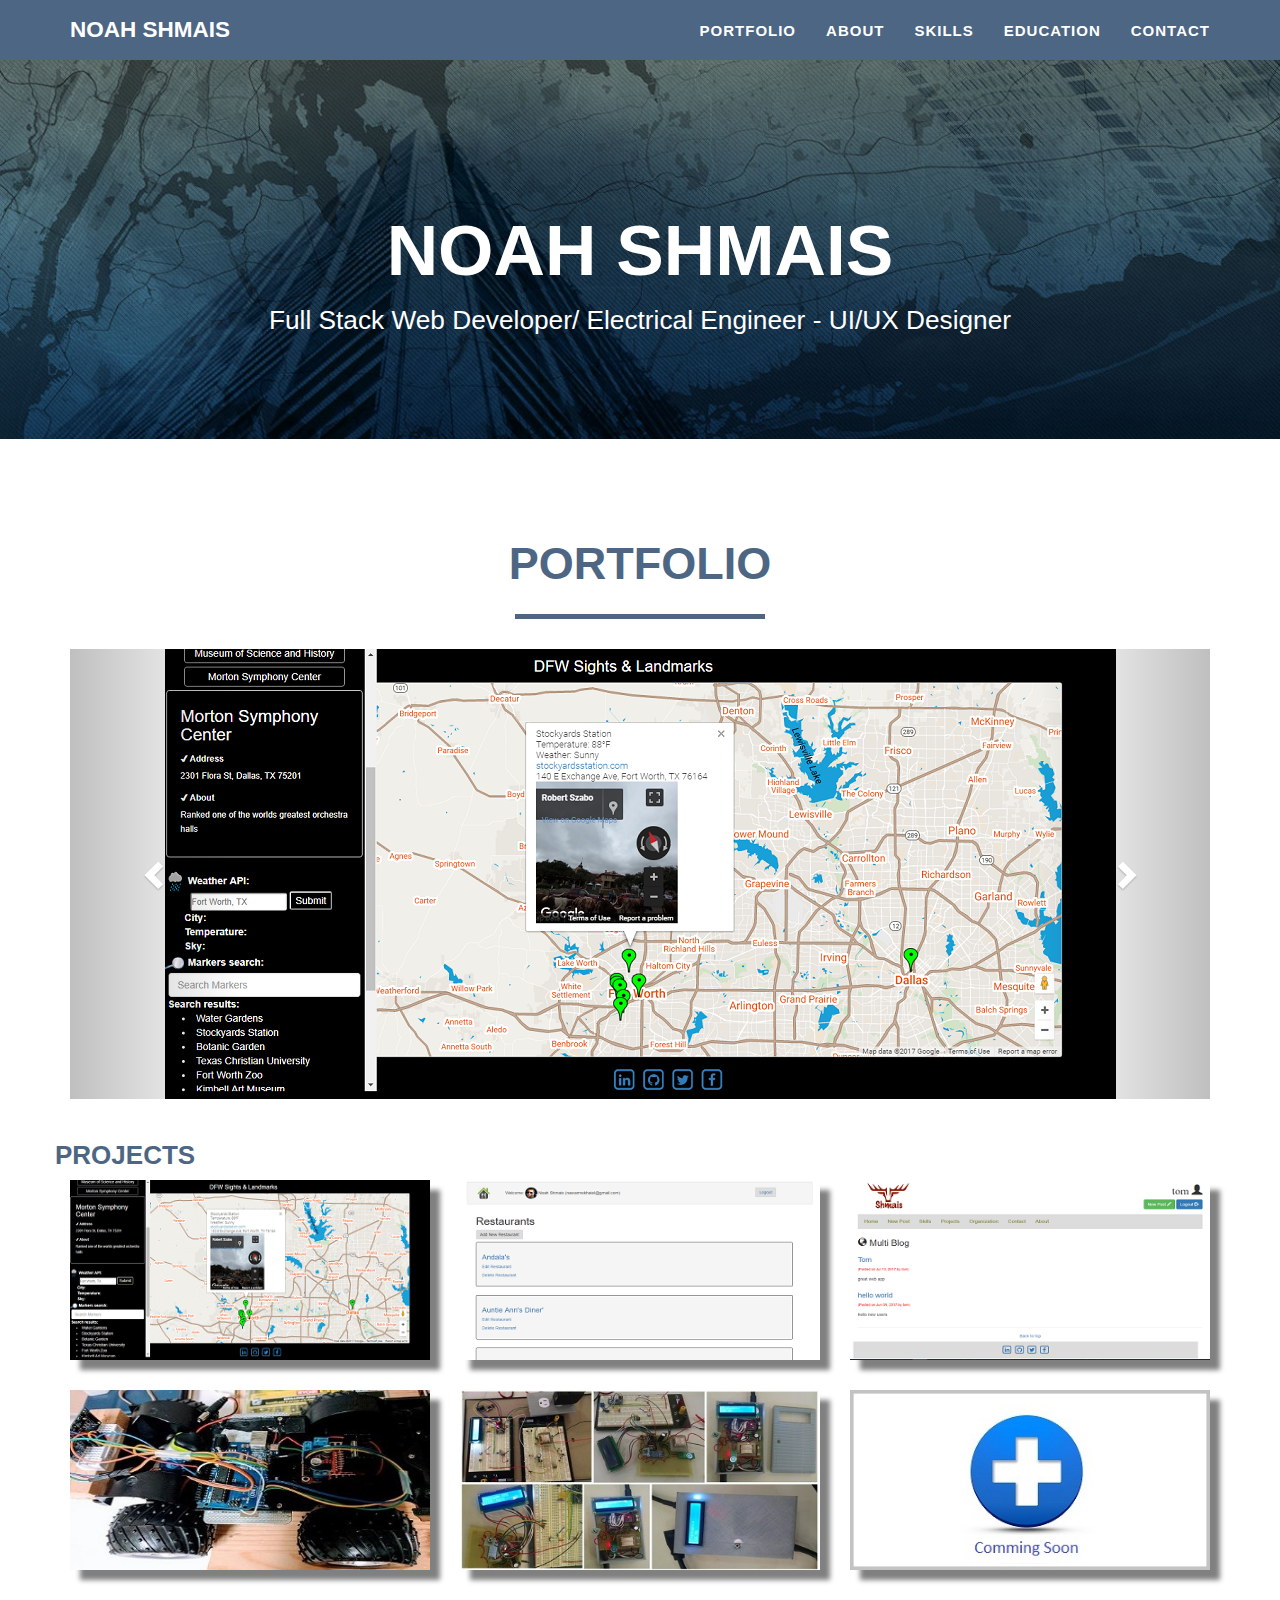
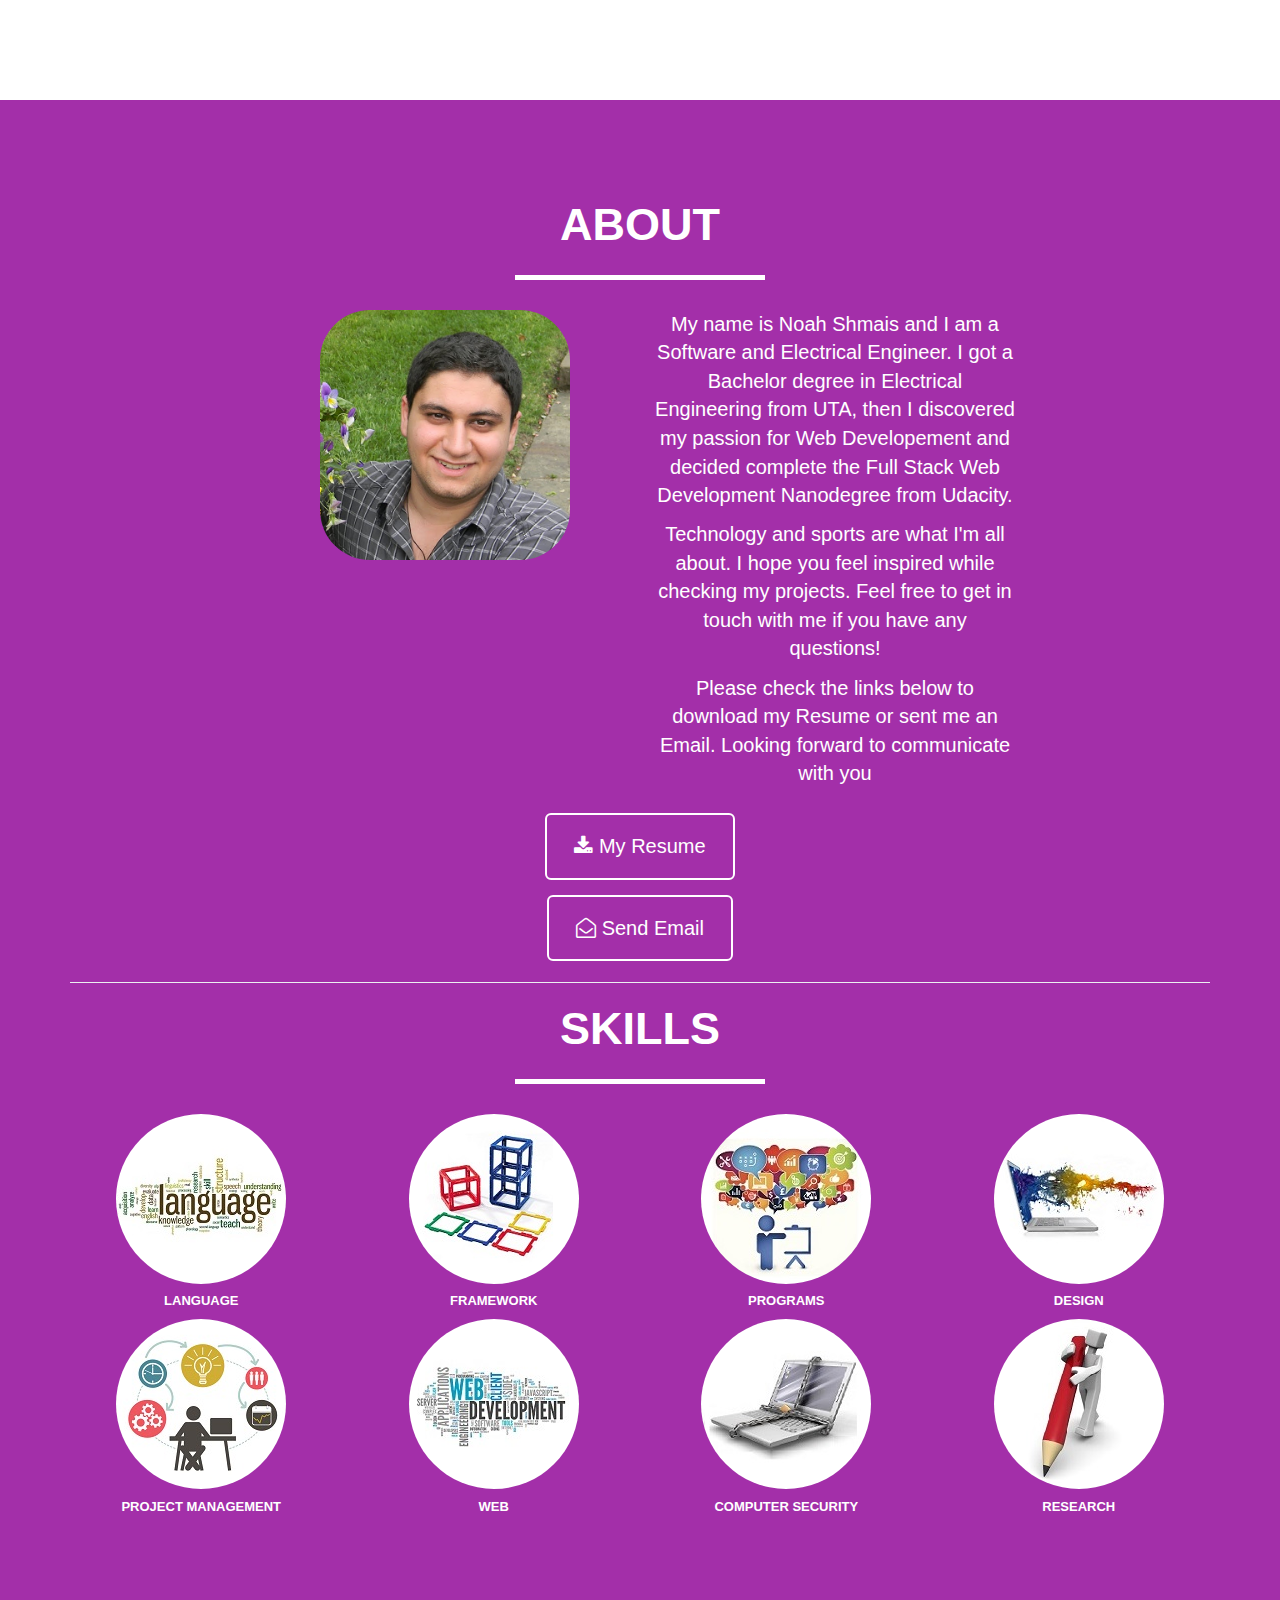
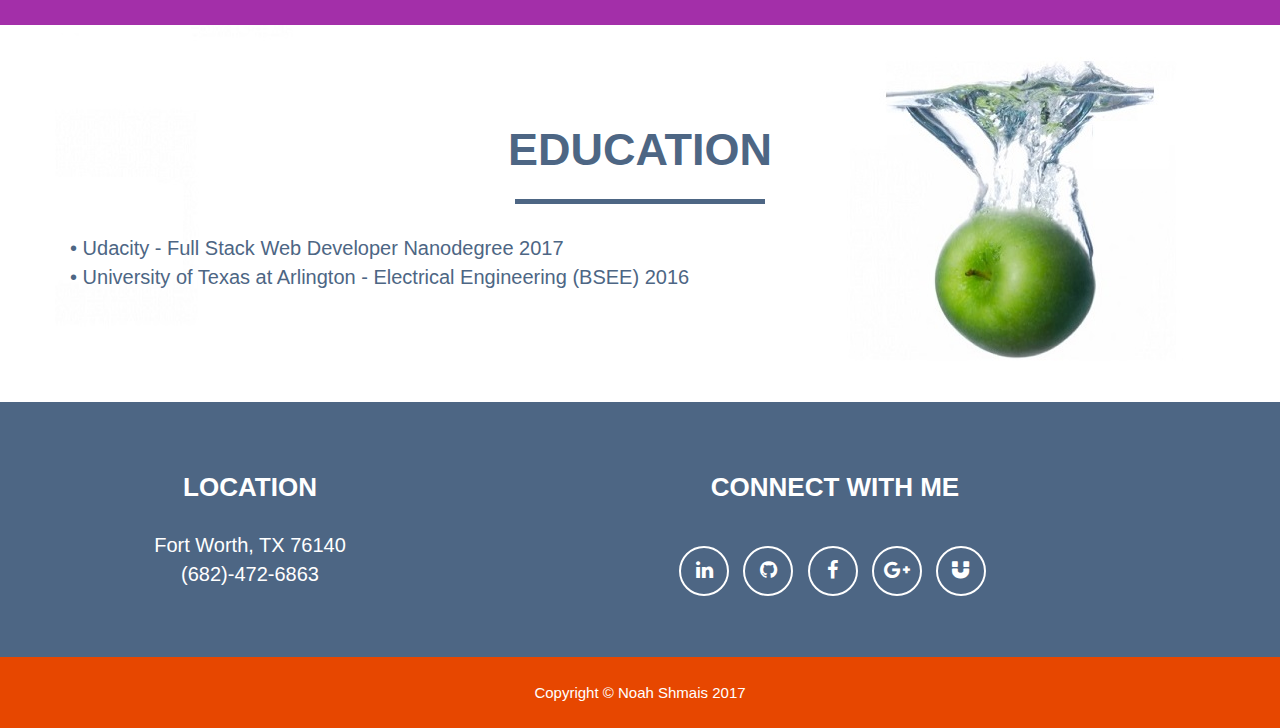
==== index.html @ 6a9f1d04 "make it better" ====
<!DOCTYPE html>
<html lang="en">
<head>
    <meta http-equiv="Content-Type" content="text/html; charset=UTF-8">
    <meta http-equiv="X-UA-Compatible" content="IE=edge">

    <title>Noah Shmais</title>
    <meta name="viewport" content="width=device-width">
    <link rel="canonical">


    <!-- web_Icon -->
    <link rel="shortcut icon" href="./images/icon.png" type="image/x-icon">
    <link rel="icon" href="./images/icon.png" type="image/x-icon">


<!-- Awsome font -->
    <!-- <link rel="stylesheet" href="./lib/font-awesome.min.css"> -->
    <link rel="stylesheet" href="https://maxcdn.bootstrapcdn.com/font-awesome/4.7.0/css/font-awesome.min.css">

<!-- bootstrap -->
    <link rel="stylesheet" href="https://maxcdn.bootstrapcdn.com/bootstrap/3.3.7/css/bootstrap.min.css">

<!-- CSS -->
    <link rel="stylesheet" href="./css/style.css">
    <link href="./css/css" rel="stylesheet" type="text/css">
    <link href="./css/css(1)" rel="stylesheet" type="text/css">

</head>


<body id="page-top" class="index">
<nav class="navbar navbar-default navbar-fixed-top navbar-shrink">
    <div class="container">
        <div class="navbar-header page-scroll">
            <button type="button" class="navbar-toggle" data-toggle="collapse" data-target="#bs-example-navbar-collapse-1">
                <span class="sr-only">Toggle navigation</span>
                <span class="icon-bar"></span>
                <span class="icon-bar"></span>
                <span class="icon-bar"></span>
            </button>
            <a class="navbar-brand" href="#page-top">Noah Shmais</a>
        </div>

        <div class="collapse navbar-collapse" id="bs-example-navbar-collapse-1">
            <ul class="nav navbar-nav navbar-right">
                <li class="hidden active">
                    <a href="#page-top"></a>
                </li>
                <li class="page-scroll">
                    <a href="#portfolio">Portfolio</a>
                </li>
                <li class="page-scroll">
                    <a href="#about">About</a>
                </li>
                <li class="page-scroll">
                    <a href="#skill">Skills</a>
                </li>
                <li class="page-scroll">
                    <a href="#education">Education</a>
                </li>
                <li class="page-scroll">
                    <a href="#contact">Contact</a>
                </li>
            </ul>
        </div>
    </div>
</nav>

<header >
    <!-- nav bar -->
    <div class="container coverphoto" style="background-image:url(./images/cover.jpg)">

    <!-- First Section  -->
        <div class="row" href="#page-top">
            <div class="col-lg-12">
                <div class="intro-text">
                    <span class="name">Noah Shmais</span>
                    <!-- <hr class="star-light"> -->
                    <span class="skills">Full Stack Web Developer/ Electrical Engineer - UI/UX Designer</span>
                </div>
            </div>
        </div>
    </div>
</header>

<!-- portfolio -->
<section id="portfolio">
<div class="container">
        <div class="row">
            <div class="col-lg-12 text-center">
                <h2>Portfolio</h2>
                <hr class="star-primary">
            </div>
        </div>

    <carousel>
    <div id="myCarousel" class="carousel slide" data-ride="carousel">
            <!-- Indicators -->
            <ol class="carousel-indicators color" >
                <li data-target="#myCarousel" data-slide-to="0" class="active"></li>
                <li data-target="#myCarousel" data-slide-to="1"></li>
                <li data-target="#myCarousel" data-slide-to="2"></li>
                <li data-target="#myCarousel" data-slide-to="3"></li>
                <li data-target="#myCarousel" data-slide-to="4"></li>
                <li data-target="#myCarousel" data-slide-to="5"></li>
            </ol>

        <!-- Wrapper for slides -->
        <div class="carousel-inner">

            <div class="item active">
                <a href="#portfolioModal-1" class="portfolio-link" data-toggle="modal">
                    <img src="./images/map.png" alt="map" class="center_img image">
                </a>
            <!--<div class="carousel-caption">
                    <p class="color">DFW SIGHTS & LANDMARKS</p>
                </div> -->
                <div class="overlay center_img">
                    <a href="#portfolioModal-1" class="portfolio-link" data-toggle="modal">
                        <div class="text">Please Click Here For More Info On <b>The DFW Sights & Landmarks</b> Project</div>
                    </a>
                </div>
            </div>

            <div class="item">
                <a href="#portfolioModal-2" class="portfolio-link" data-toggle="modal">
                    <img src="./images/restaurant.png" alt="restaurant" class="center_img">
                </a>
                <div class="overlay center_img">
                    <a href="#portfolioModal-2" class="portfolio-link" data-toggle="modal">
                        <div class="text">Please Click Here For More Info On <b>The Restaurants Menu</b> Project</div>
                    </a>
                </div>
            </div>

            <div class="item">
                <a href="#portfolioModal-3" class="portfolio-link" data-toggle="modal">
                     <img src="./images/multiUserBlog.png" alt="multiUserBlog" class="center_img">
                </a>
                <div class="overlay center_img">
                    <a href="#portfolioModal-3" class="portfolio-link" data-toggle="modal">
                         <div class="text">Please Click Here For More Info On <b>The Multi User Blog</b> Project</div>
                    </a>
                </div>
            </div>

            <div class="item">
                <a href="#portfolioModal-4" class="portfolio-link" data-toggle="modal">
                    <img src="./images/Smart_car.jpg" alt="Smart_car" class="center_img">
                </a>
                <div class="overlay center_img">
                    <a href="#portfolioModal-5" class="portfolio-link" data-toggle="modal">
                        <div class="text">Please Click Here For More Info On <b>The Smart Car</b> Project</div>
                    </a>
                </div>
            </div>

            <div class="item">
                <a href="#portfolioModal-5" class="portfolio-link" data-toggle="modal">
                    <img src="./images/wattmeter.png" alt="wattmeter" class="center_img">
                </a>
                <div class="overlay center_img">
                    <a href="#portfolioModal-6" class="portfolio-link" data-toggle="modal">
                        <div class="text">Please Click Here For More Info On <b>The Wattmeter</b> Project</div>
                    </a>
                </div>
            </div>

        </div>

        <!-- Left and right controls -->
        <a class="left carousel-control" href="#myCarousel" data-slide="prev">
            <span class="glyphicon glyphicon-chevron-left"></span>
            <span class="sr-only">Previous</span>
        </a>
        <a class="right carousel-control" href="#myCarousel" data-slide="next">
            <span class="glyphicon glyphicon-chevron-right"></span>
            <span class="sr-only">Next</span>
        </a>
    </div>
    </carousel>
    <br>
</div>


<!-- individual projects -->
    <div class="container">
        <div class="row">
        <h3>Projects</h3>

            <!-- Project map -->
            <div class="col-sm-4 portfolio-item">
                <a href="#portfolioModal-1" class="portfolio-link" data-toggle="modal">
                    <div class="caption">
                        <div class="caption-content">
                            <i class="fa fa-search-plus fa-3x"></i>
                        </div>
                    </div>
                    <img src="./images/small/S_map.png" class="img-responsive border project" alt="image-alt">
                </a>
            </div>

            <!-- Project Restaurant -->
            <div class="col-sm-4 portfolio-item">
                <a href="#portfolioModal-2" class="portfolio-link" data-toggle="modal">
                    <div class="caption">
                        <div class="caption-content">
                            <i class="fa fa-search-plus fa-3x"></i>
                        </div>
                    </div>
                    <img src="./images/small/S_restaurant.png" class="img-responsive border project" alt="restaurant">
                </a>
            </div>

            <!-- Project multiUserBlog -->
            <div class="col-sm-4 portfolio-item">
                <a href="#portfolioModal-3" class="portfolio-link" data-toggle="modal">
                    <div class="caption">
                        <div class="caption-content">
                            <i class="fa fa-search-plus fa-3x"></i>
                        </div>
                    </div>
                    <img src="./images/small/S_multiUserBlog.png" class="img-responsive border project" alt="multiUserBlog">
                </a>
            </div>


            <!-- Smart Car Project -->
            <div class="col-sm-4 portfolio-item">
                <a href="#portfolioModal-4" class="portfolio-link" data-toggle="modal">
                    <div class="caption">
                        <div class="caption-content">
                        <i class="fa fa-search-plus fa-3x"></i>
                        </div>
                    </div>
                    <img src="./images/small/S_Smart_car.jpg" class="img-responsive border project" alt="image-alt">
                </a>
            </div>

            <!-- Project wattmeter -->
            <div class="col-sm-4 portfolio-item">
                <a href="#portfolioModal-5" class="portfolio-link" data-toggle="modal">
                    <div class="caption">
                       <div class="caption-content">
                          <i class="fa fa-search-plus fa-3x"></i>
                       </div>
                    </div>
                    <img src="./images/small/S_wattmeter.png" class="img-responsive border project" alt="image-alt">
                </a>
            </div>

            <!-- Add New project -->
            <div class="col-sm-4 portfolio-item">
                <a href="#portfolioModal-6" class="portfolio-link" data-toggle="modal">
                    <div class="caption">
                       <div class="caption-content">
                          <i class="fa fa-search-plus fa-3x"></i>
                       </div>
                    </div>
                    <img src="./images/small/new.jpg" class="img-responsive border project" alt="image-alt">
                </a>
            </div>

        </div>
    </div>
</section>

<!-- About & Skills-->
<section class="success" id="about">
    <div class="container">
        <div class="row">
            <div class="col-lg-12 text-center">
                <h2>About</h2>
                <hr class="star-light">
            </div>
        </div>

        <div class="row">
            <div class="col-lg-4 col-lg-offset-2 text-center">
                 <img src="./images/me.png" alt="Noah Shmais" height="250" width="250" style="border-radius: 20%;">
            </div>
            <div class="col-lg-4 text-center">
                <p>My name is Noah Shmais and I am a Software and Electrical Engineer.
                I got a Bachelor degree in Electrical Engineering from UTA, then I discovered my passion for Web Developement and decided complete the Full Stack Web Development Nanodegree from Udacity.</p>
                <p>Technology and sports are what I'm all about. I hope you feel inspired while checking my projects. Feel free to get in touch with me if you have any questions!</p>
                <p>Please check the links below to download my Resume or sent me an Email. Looking forward to communicate with you</p>
            </div>
        </div>

        <div class="row d-inline">
            <div class="col-lg-8 col-lg-offset-2 text-center">
                <a download href="./images/Noah_Shmais_Resume_Full_Stak.pdf" class="btn btn-lg btn-outline">
                    <i class="fa fa-download"></i> My Resume
                </a>
                <form method="post" action="mailto:nawarmekhaiel@gmail.com">
                    <button type="submit" class="btn btn-lg btn-outline" id="skill">
                        <i class="fa fa-envelope-open-o" aria-hidden="true"></i> Send Email
                    </button>
                </form>
            </div>
        </div>

        <hr>
        <!-- Skills -->
        <div class="row">
            <div class="col-lg-12 text-center">
                <h2>Skills</h2>
                <hr class="star-light">
            </div>
        </div>
        <!-- Skills row 1 -->
        <div class="row">
            <div class="col-sm-3 text-center" >
                <img src="./images/skill/language.jpg" alt="Skill 1" data-toggle="modal" data-target="#LANGUAGE" class="skill">
                <h6>Language</h6>
            </div>
            <div class="col-sm-3 text-center skill_2">
                <img src="./images/skill/Framework.jpg" alt="Skill 2" data-toggle="modal" data-target="#FRAMEWORK" class="skill">
                <h6>Framework</h6>
            </div>
            <div class="col-sm-3 text-center skill_3">
                <img src="./images/skill/programs.jpg" alt="Skill 3" data-toggle="modal" data-target="#PROGRAMS" class="skill">
                <h6>Programs</h6>
            </div>
            <div class="col-sm-3 text-center skill_4">
                <img src="./images/skill/design.jpg" alt="Skill 4" data-toggle="modal" data-target="#DESIGN" class="skill">
                <h6>Design</h6>
            </div>
        </div>
        <!-- Skills row 2 -->
        <div class="row">
            <div class="col-sm-3 text-center skill_5">
                <img src="./images/skill/manage.jpg" alt=" Skill 5" data-toggle="modal" data-target="#MANAGEMENT" class="skill">
                <h6>Project Management</h6>
            </div>
            <div class="col-sm-3 text-center skill_6">
                <img src="./images/skill/web.jpg" alt="Skill 6" data-toggle="modal" data-target="#WEB" class="skill">
                <h6>Web</h6>
            </div>
            <div class="col-sm-3 text-center skill_7">
                <img src="./images/skill/computer-security.jpg" alt="Skill 7" data-toggle="modal" data-target="#SECURITY" class="skill">
                <h6>Computer Security</h6>
            </div>
            <div class="col-sm-3 text-center skill_8">
                <img src="./images/skill/research.jpg" alt="Skill 8" data-toggle="modal" data-target="#RESEARCH" class="skill">
                <h6>Research</h6>
            </div>
        </div>
    </div>
</section >

<!-- Education Section -->
<section class="container" id="education" style="background-image:url(./images/apple.jpg)">

    <div class="row">
        <div class="col-lg-12 text-center">
            <h2>Education</h2>
            <hr class="star-primary">
        </div>
    </div>
    <p>
    • Udacity - Full Stack Web Developer Nanodegree 2017 <br>
    • University of Texas at Arlington - Electrical Engineering (BSEE) 2016 <br>
    </p>
</section>


<!-- Footer Section -->
<footer class="text-center">
    <div class="footer-above" id="contact">
        <div class="container">
            <div class="row">

            <!-- Location -->
            <div class="footer-col col-md-4">
                <h3 data-toggle="tooltip" title="My Location!">Location</h3>
                <p>
                Fort Worth, TX 76140 <br>
                (682)-472-6863
                </p>
            </div>

            <!-- Social Media -->
            <div class="footer-col col-md-8">
                <h3>
                Connect With Me</h3>
                <ul class="list-inline">
                    <li>
                        <!-- Linkedin -->
                        <a href="https://www.linkedin.com/in/noah-shmais/" class="btn-social btn-outline" target="_blank">
                            <i class="fa fa-fw fa-linkedin"></i>
                        </a>
                    </li>
                    <li>
                        <!-- Github -->
                        <a href="https://github.com/Nshmais" class="btn-social btn-outline" target="_blank">
                            <i class="fa fa-fw fa-github"></i>
                        </a>
                    </li>
                    <li>
                        <!-- Facebook -->
                        <a href="https://www.facebook.com/nawar.mekhaiel" class="btn-social btn-outline" target="_blank">
                            <i class="fa fa-fw fa-facebook"></i>
                        </a>
                    </li>
                    <li>
                        <!-- Google Plus -->
                        <a href="https://plus.google.com/+NoahShmais" class="btn-social btn-outline" target="_blank">
                            <i class="fa fa-fw fa-google-plus"> </i>
                        </a>
                    </li>
                    <li>
                        <!-- Udacity -->
                        <a href="https://profiles.udacity.com/p/8989221236" class="btn-social btn-outline" target="_blank">
                            <i class="fa fa-fw fa-magnet"></i>
                        </a>
                    </li>
                </ul>
            </div>

            </div>
        </div>
    </div>

    <!-- Copyrights -->
    <div class="footer-below">
        <div class="container">
            <div class="row">
                <div class="col-lg-12">
                    Copyright © Noah Shmais 2017
                </div>
            </div>
        </div>
    </div>
</footer>

<!-- Scroll -->
<div class="scroll-top page-scroll visible-xs visible-sm">
    <a class="btn btn-primary" href="#page-top">
        <i class="fa fa-chevron-up"></i>
    </a>
</div>


<!-- Projects -->
<!-- DFW Sights and Landmarks Project  -->
<div class="portfolio-modal modal fade" id="portfolioModal-1" role="dialog" aria-hidden="true">
    <div class="modal-content">
        <div class="modal-body">
            <button class="btn btn-default close_button" data-dismiss="modal"> Close</button>
            <h2>DFW Sights & Landmarks</h2>
            <hr class="star-primary">
            <img src="./images/mapGif.gif" class="img-responsive img-centered " alt="image-alt">
            <p class="well">A single-page web application, built using the Knockout framework, that displays a Google Map of an area and various points of interest. Users can search all included landmarks and, when selected, additional information about a landmark is presented using SQL and Yahoo Weather API.</p>
            <ul class="list-inline item-details well">
                <li>Documentation:
                    <strong><a href="https://github.com/Nshmais/Fort-Worth-Map" target="_blank">Github</a></strong>
                </li>
                <li>Date:
                    <strong>June 2017</strong>
                </li>
                <li>Service:
                    <strong>Web Development</strong>
                </li>
                <li>Visit Web Page:
                    <strong><a href="https://dfwmap.herokuapp.com/index.html" target="_blank">DFW Map</a></strong>
                </li>
            </ul>
            <div class="list-inline item-details well">
                <h3>requierments</h3>
                <li>Javascript, Knockout.js, Google Maps API, Yahoo Weather API, HTML, CSS, Bootstrap</li>
            </div>
            <button class="btn btn-default" data-dismiss="modal"> Close</button>
        </div>
    </div>
</div>
</div>
</div>


<!-- Restaurants Menu Project -->
<div class="portfolio-modal modal fade" id="portfolioModal-2" role="dialog" aria-hidden="true">
    <div class="modal-content">
        <div class="modal-body">
            <button class="btn btn-default close_button" data-dismiss="modal"> Close</button>
            <h2>Restaurants menu</h2>
            <hr class="star-primary">
            <img src="./images/restaurant.png" class="img-responsive img-centered border" alt="Resturants">
            <p class="well">Web application that provides a list of restaurants with a variety of menus as well as provide a user registration and authentication system. Registered users will have the ability to post, edit and delete their restaurants and menu items.</p>
            <ul class="list-inline item-details">
                <li>Documentation:
                    <strong><a href="https://github.com/Nshmais/Restaurants_Catalog" target="_blank">Github</a></strong>
                </li>
                <li>Date:
                    <strong>April 2017</strong>
                </li>
                <li>Visit Web Page:
                    <strong> <a href="http://ec2-13-59-231-249.us-east-2.compute.amazonaws.com" target="_blank">Restaurants Catalog</a></strong>
                </li>
            </ul>
            <button class="btn btn-default" data-dismiss="modal"> Close</button>
        </div>
    </div>
</div>


<!-- Multi User Blog Project -->
<div class="portfolio-modal modal fade" id="portfolioModal-3" role="dialog" aria-hidden="true">
    <div class="modal-content">
        <div class="modal-body">
            <button class="btn btn-default close_button" data-dismiss="modal"> Close</button>
            <h2>Multi User Blog</h2>
            <hr class="star-primary">
            <img src="./images/multiUserBlog.gif" class="img-responsive img-centered border" alt="multiUserBlog">
            <p class="well">The multi user Blog is a website that will allow users to create their own Blogs and post them for others to share and spark conversation and collaboration between users.</p>
            <p>The users will be allowed to register (Sign up) and create a username and password to save their blogs. then the can login and acsess all his Blogs at any times he/she pleases.</p>
            <ul class="list-inline item-details well">
                <li>Documentation:
                    <strong><a href="https://github.com/Nshmais/Multi_User_Blog" target="_blank">Github</a></strong>
                </li>
                <li>Date:
                    <strong>March 2017</strong>
                </li>
                <li>Visit Web Page:
                    <strong><a href="https://multi-user-blog-169803.appspot.com/" target="_blank">Multi User Blog</a></strong>
                </li>
            </ul>
            <button class="btn btn-default" data-dismiss="modal"> Close</button>
        </div>
    </div>
</div>


<!-- Smart Car Project -->
<div class="portfolio-modal modal fade" id="portfolioModal-4">
    <div class="modal-content">
        <div class="modal-body">
            <button class="btn btn-default close_button" data-dismiss="modal"> Close</button>
            <h2>Smart Car</h2>
            <hr class="star-primary">
            <img src="./images/Smart_car.jpg" class="img-responsive img-centered border" alt="Car">
            <p class="well">Unmanned smart self-navigating vehicle equipped with ultrasonic sensors to map the traveling path and safely navigate through obstacles, detect optimal path recognition using reward algorithm to navigate optimal path. (C).</p>

            <div class="row text-center">
                <iframe width="560" height="315" src="https://www.youtube.com/embed/ygR1z7xQZBs" frameborder="3" allowfullscreen></iframe>
            </div>

            <ul class="list-inline item-details">
                <li>Documentation:
                    <strong><a href="https://github.com/zdeveloper/Hardware-Challenge" target="_blank">Github</a></strong>
                </li>
                <li>Date:
                    <strong>March 2017</strong>
                </li>
                <li>Partner:
                    <strong><a href="https://github.com/zdeveloper" target="_blank">Zedd Shmais</a></strong>
                </li>
            </ul>
            <button class="btn btn-default" data-dismiss="modal"> Close</button>
        </div>
    </div>
</div>


<!-- Wattmeter Project -->
<div class="portfolio-modal modal fade" id="portfolioModal-5" aria-hidden="true">
    <div class="modal-content">
        <div class="modal-body">
            <button class="btn btn-default close_button" data-dismiss="modal"> Close</button>
            <h2>Wattmeter</h2>
            <hr class="star-primary">
            <img src="./images/wattmeter.png" class="img-responsive img-centered border" alt="image-alt">
            <p class="well">Watt Meter device (measure AC current, voltage, frequency, and total power) using Arduino microcontroller and display the result via Bluetooth to a cellphone android application (senior design team leader).</p>
            <div class="row text-center">
                <iframe width="560" height="315" src="https://www.youtube.com/embed/YT5nKNzq8yo" frameborder="3" allowfullscreen></iframe>
            </div>
            <ul class="list-inline item-details well">
                <li>Client:
                    <strong>UTA</strong>
                </li>
                <li>Date:
                    <strong>March 2016</strong>
                </li>
                <li>Service:
                    <strong>Software/Hardware Development</strong>
                </li>
            </ul>
            <button class="btn btn-default" data-dismiss="modal"> Close</button>
        </div>
    </div>
</div>

<!-- Add New Project -->
<div class="portfolio-modal modal fade" id="portfolioModal-6" aria-hidden="true">
    <div class="modal-content">
        <div class="modal-body">
            <p>Project Comming Soon...</p>
            <button class="btn btn-default" data-dismiss="modal"> Close</button>
        </div>
    </div>
</div>





<!-- Skills Modal -->
<div class="container">
  <!-- LANGUAGE -->
  <div class="modal fade" id="LANGUAGE" role="dialog">
    <div class="modal-dialog modal-lg">
      <div class="modal-content">
        <div class="modal-header">
          <button type="button" class="close" data-dismiss="modal">&times;</button>
          <h4 class="modal-title">Languages</h4>
        </div>
        <div class="modal-body">
          <p>Html, CSS, JavaScript, Python, SQL, C, jQuery.</p>
        </div>
        <div class="modal-footer">
          <button class="btn btn-default" data-dismiss="modal">Close</button>
        </div>
      </div>
    </div>
  </div>

    <!-- FRAMEWORK -->
  <div class="modal fade" id="FRAMEWORK" role="dialog">
    <div class="modal-dialog modal-lg">
      <div class="modal-content">
        <div class="modal-header">
          <button type="button" class="close" data-dismiss="modal">&times;</button>
          <h4 class="modal-title">FRAMEWORK</h4>
        </div>
        <div class="modal-body">
          <p>Bootstrap, Flask, Knockout.js (MVVM), jinja2.</p>
        </div>
        <div class="modal-footer">
            <button type="button" class="btn btn-default" data-dismiss="modal">Close</button>
        </div>
      </div>
    </div>
  </div>

    <!-- PROGRAMS -->
  <div class="modal fade" id="PROGRAMS" role="dialog">
    <div class="modal-dialog modal-lg">
      <div class="modal-content">
        <div class="modal-header">
              <button type="button" class="close" data-dismiss="modal">&times;</button>
             <h4 class="modal-title">PROGRAMS</h4>
        </div>
        <div class="modal-body">
          <p>MPLAB X, MATLAB, PSpice, Multisim, MIT app inventor, 3D Solidworks.</p>
        </div>
        <div class="modal-footer">
            <button type="button" class="btn btn-default" data-dismiss="modal">Close</button>
        </div>
      </div>
    </div>
  </div>

    <!-- DESIGN -->
  <div class="modal fade" id="DESIGN" role="dialog">
    <div class="modal-dialog modal-lg">
      <div class="modal-content">
        <div class="modal-header">
            <button type="button" class="close" data-dismiss="modal">&times;</button>
            <h4 class="modal-title">DESIGN</h4>
        </div>
        <div class="modal-body">
          <p>Linux, Git/GitHub, Arduino, PIC Microcontrollers.</p>
        </div>
        <div class="modal-footer">
            <button type="button" class="btn btn-default" data-dismiss="modal">Close</button>
        </div>
      </div>
    </div>
  </div>

    <!-- PROJECT MANAGEMENT -->
  <div class="modal fade" id="MANAGEMENT" role="dialog">
    <div class="modal-dialog modal-lg">
      <div class="modal-content">
        <div class="modal-header">
             <button type="button" class="close" data-dismiss="modal">&times;</button>
             <h4 class="modal-title">PROJECT MANAGEMENT</h4>
        </div>
        <div class="modal-body">
            <p>no content in this time</p>
        </div>
        <div class="modal-footer">
            <button type="button" class="btn btn-default" data-dismiss="modal">Close</button>
        </div>
      </div>
    </div>
  </div>

    <!-- WEB -->
  <div class="modal fade" id="WEB" role="dialog">
    <div class="modal-dialog modal-lg">
      <div class="modal-content">
        <div class="modal-header">
             <button type="button" class="close" data-dismiss="modal">&times;</button>
            <h4 class="modal-title">WEB</h4>
        </div>
        <div class="modal-body">
          <p>no content in this time.</p>
        </div>
        <div class="modal-footer">
             <button type="button" class="btn btn-default" data-dismiss="modal">Close</button>
        </div>
      </div>
    </div>
  </div>

    <!-- COMPUTER SECURITY -->
  <div class="modal fade" id="SECURITY" role="dialog">
    <div class="modal-dialog modal-lg">
      <div class="modal-content">
        <div class="modal-header">
            <button type="button" class="close" data-dismiss="modal">&times;</button>
            <h4 class="modal-title">COMPUTER SECURITY</h4>
        </div>
        <div class="modal-body">
          <p>OAuth, Password-salt.</p>
        </div>
        <div class="modal-footer">
             <button type="button" class="btn btn-default" data-dismiss="modal">Close</button>
        </div>
      </div>
    </div>
  </div>

    <!-- RESEARCH-->
  <div class="modal fade" id="RESEARCH" role="dialog">
    <div class="modal-dialog modal-lg">
      <div class="modal-content">
        <div class="modal-header">
             <button type="button" class="close" data-dismiss="modal">&times;</button>
             <h4 class="modal-title">RESEARCH</h4>
        </div>
        <div class="modal-body">
             <p>no content in this time.</p>
        </div>
        <div class="modal-footer">
             <button type="button" class="btn btn-default" data-dismiss="modal">Close</button>
        </div>
      </div>
    </div>
  </div>

</div>





<script src="./lib/jquery-1.11.0.js.download"></script>
<script src="./lib/bootstrap.min.js.download"></script>
<script src="./lib/jquery.easing.min.js.download"></script>
<!-- <script src="./lib/classie.js.download"></script> -->
<!-- <script src="./lib/cbpAnimatedHeader.js.download"></script> -->
<script src="./lib/jqBootstrapValidation.js.download"></script>

<!-- top Content bar -->
<script src="./lib/contact_me_static.js.download"></script>
<script src="./lib/freelancer.js.download"></script>

<!-- <script src="./lib/Carousel.js"></script> -->

<!-- jQuery -->
<script src="https://ajax.googleapis.com/ajax/libs/jquery/3.2.1/jquery.min.js"></script>

<!-- Bootstraq -->
<!-- <script src="https://maxcdn.bootstrapcdn.com/bootstrap/3.3.7/js/bootstrap.min.js"></script> -->

<!-- Refresh -->
<script src="./lib/skills.js"></script>

</body>
</html>
---- css/style.css ----
html{font-family:sans-serif;-ms-text-size-adjust:100%;-webkit-text-size-adjust:100%}body{margin:0}article,aside,details,figcaption,figure,footer,header,hgroup,main,nav,section,summary{display:block}audio,canvas,progress,video{display:inline-block;vertical-align:baseline}audio:not([controls]){display:none;height:0}[hidden],template{display:none}a{background:transparent}a:active,a:hover{outline:0}abbr[title]{border-bottom:1px dotted}b,strong{font-weight:bold}dfn{font-style:italic}h1{font-size:2em;margin:0.67em 0}mark{background:#ff0;color:#000}small{font-size:80%}sub,sup{font-size:75%;line-height:0;position:relative;vertical-align:baseline}sup{top:-0.5em}sub{bottom:-0.25em}img{border:0}svg:not(:root){overflow:hidden}figure{margin:1em 40px}hr{-moz-box-sizing:content-box;box-sizing:content-box;height:0}pre{overflow:auto}code,kbd,pre,samp{font-family:monospace,monospace;font-size:1em}button,input,optgroup,select,textarea{color:inherit;font:inherit;margin:0}button{overflow:visible}button,select{text-transform:none}button,html input[type="button"],input[type="reset"],input[type="submit"]{-webkit-appearance:button;cursor:pointer}button[disabled],html input[disabled]{cursor:default}button::-moz-focus-inner,input::-moz-focus-inner{border:0;padding:0}input{line-height:normal}input[type="checkbox"],input[type="radio"]{box-sizing:border-box;padding:0}input[type="number"]::-webkit-inner-spin-button,input[type="number"]::-webkit-outer-spin-button{height:auto}input[type="search"]{-webkit-appearance:textfield;-moz-box-sizing:content-box;-webkit-box-sizing:content-box;box-sizing:content-box}input[type="search"]::-webkit-search-cancel-button,input[type="search"]::-webkit-search-decoration{-webkit-appearance:none}fieldset{border:1px solid #c0c0c0;margin:0 2px;padding:0.35em 0.625em 0.75em}legend{border:0;padding:0}textarea{overflow:auto}optgroup{font-weight:bold}table{border-collapse:collapse;border-spacing:0}td,th{padding:0}@media print{*{text-shadow:none!important;color:#000!important;background:transparent!important;box-shadow:none!important}a,a:visited{text-decoration:underline}a[href]:after{content:" (" attr(href) ")"}abbr[title]:after{content:" (" attr(title) ")"}a[href^="javascript:"]:after,a[href^="#"]:after{content:""}pre,blockquote{border:1px solid #999;page-break-inside:avoid}thead{display:table-header-group}tr,img{page-break-inside:avoid}img{max-width:100%!important}p,h2,h3{orphans:3;widows:3}h2,h3{page-break-after:avoid}select{background:#fff!important}.navbar{display:none}.table td,.table th{background-color:#fff!important}.btn>.caret,.dropup>.btn>.caret{border-top-color:#000!important}.label{border:1px solid #000}.table{border-collapse:collapse!important}.table-bordered th,.table-bordered td{border:1px solid #ddd!important}}@font-face{font-family:'Glyphicons Halflings';src:url('../fonts/glyphicons-halflings-regular.eot');src:url('../fonts/glyphicons-halflings-regular.eot?#iefix') format('embedded-opentype'),url('../fonts/glyphicons-halflings-regular.woff') format('woff'),url('../fonts/glyphicons-halflings-regular.ttf') format('truetype'),url('../fonts/glyphicons-halflings-regular.svg#glyphicons_halflingsregular') format('svg')}.glyphicon{position:relative;top:1px;display:inline-block;font-family:'Glyphicons Halflings';font-style:normal;font-weight:normal;line-height:1;-webkit-font-smoothing:antialiased;-moz-osx-font-smoothing:grayscale}.glyphicon-asterisk:before{content:"\2a"}.glyphicon-plus:before{content:"\2b"}.glyphicon-euro:before{content:"\20ac"}.glyphicon-minus:before{content:"\2212"}.glyphicon-cloud:before{content:"\2601"}.glyphicon-envelope:before{content:"\2709"}.glyphicon-pencil:before{content:"\270f"}.glyphicon-glass:before{content:"\e001"}.glyphicon-music:before{content:"\e002"}.glyphicon-search:before{content:"\e003"}.glyphicon-heart:before{content:"\e005"}.glyphicon-star:before{content:"\e006"}.glyphicon-star-empty:before{content:"\e007"}.glyphicon-user:before{content:"\e008"}.glyphicon-film:before{content:"\e009"}.glyphicon-th-large:before{content:"\e010"}.glyphicon-th:before{content:"\e011"}.glyphicon-th-list:before{content:"\e012"}.glyphicon-ok:before{content:"\e013"}.glyphicon-remove:before{content:"\e014"}.glyphicon-zoom-in:before{content:"\e015"}.glyphicon-zoom-out:before{content:"\e016"}.glyphicon-off:before{content:"\e017"}.glyphicon-signal:before{content:"\e018"}.glyphicon-cog:before{content:"\e019"}.glyphicon-trash:before{content:"\e020"}.glyphicon-home:before{content:"\e021"}.glyphicon-file:before{content:"\e022"}.glyphicon-time:before{content:"\e023"}.glyphicon-road:before{content:"\e024"}.glyphicon-download-alt:before{content:"\e025"}.glyphicon-download:before{content:"\e026"}.glyphicon-upload:before{content:"\e027"}.glyphicon-inbox:before{content:"\e028"}.glyphicon-play-circle:before{content:"\e029"}.glyphicon-repeat:before{content:"\e030"}.glyphicon-refresh:before{content:"\e031"}.glyphicon-list-alt:before{content:"\e032"}.glyphicon-lock:before{content:"\e033"}.glyphicon-flag:before{content:"\e034"}.glyphicon-headphones:before{content:"\e035"}.glyphicon-volume-off:before{content:"\e036"}.glyphicon-volume-down:before{content:"\e037"}.glyphicon-volume-up:before{content:"\e038"}.glyphicon-qrcode:before{content:"\e039"}.glyphicon-barcode:before{content:"\e040"}.glyphicon-tag:before{content:"\e041"}.glyphicon-tags:before{content:"\e042"}.glyphicon-book:before{content:"\e043"}.glyphicon-bookmark:before{content:"\e044"}.glyphicon-print:before{content:"\e045"}.glyphicon-camera:before{content:"\e046"}.glyphicon-font:before{content:"\e047"}.glyphicon-bold:before{content:"\e048"}.glyphicon-italic:before{content:"\e049"}.glyphicon-text-height:before{content:"\e050"}.glyphicon-text-width:before{content:"\e051"}.glyphicon-align-left:before{content:"\e052"}.glyphicon-align-center:before{content:"\e053"}.glyphicon-align-right:before{content:"\e054"}.glyphicon-align-justify:before{content:"\e055"}.glyphicon-list:before{content:"\e056"}.glyphicon-indent-left:before{content:"\e057"}.glyphicon-indent-right:before{content:"\e058"}.glyphicon-facetime-video:before{content:"\e059"}.glyphicon-picture:before{content:"\e060"}.glyphicon-map-marker:before{content:"\e062"}.glyphicon-adjust:before{content:"\e063"}.glyphicon-tint:before{content:"\e064"}.glyphicon-edit:before{content:"\e065"}.glyphicon-share:before{content:"\e066"}.glyphicon-check:before{content:"\e067"}.glyphicon-move:before{content:"\e068"}.glyphicon-step-backward:before{content:"\e069"}.glyphicon-fast-backward:before{content:"\e070"}.glyphicon-backward:before{content:"\e071"}.glyphicon-play:before{content:"\e072"}.glyphicon-pause:before{content:"\e073"}.glyphicon-stop:before{content:"\e074"}.glyphicon-forward:before{content:"\e075"}.glyphicon-fast-forward:before{content:"\e076"}.glyphicon-step-forward:before{content:"\e077"}.glyphicon-eject:before{content:"\e078"}.glyphicon-chevron-left:before{content:"\e079"}.glyphicon-chevron-right:before{content:"\e080"}.glyphicon-plus-sign:before{content:"\e081"}.glyphicon-minus-sign:before{content:"\e082"}.glyphicon-remove-sign:before{content:"\e083"}.glyphicon-ok-sign:before{content:"\e084"}.glyphicon-question-sign:before{content:"\e085"}.glyphicon-info-sign:before{content:"\e086"}.glyphicon-screenshot:before{content:"\e087"}.glyphicon-remove-circle:before{content:"\e088"}.glyphicon-ok-circle:before{content:"\e089"}.glyphicon-ban-circle:before{content:"\e090"}.glyphicon-arrow-left:before{content:"\e091"}.glyphicon-arrow-right:before{content:"\e092"}.glyphicon-arrow-up:before{content:"\e093"}.glyphicon-arrow-down:before{content:"\e094"}.glyphicon-share-alt:before{content:"\e095"}.glyphicon-resize-full:before{content:"\e096"}.glyphicon-resize-small:before{content:"\e097"}.glyphicon-exclamation-sign:before{content:"\e101"}.glyphicon-gift:before{content:"\e102"}.glyphicon-leaf:before{content:"\e103"}.glyphicon-fire:before{content:"\e104"}.glyphicon-eye-open:before{content:"\e105"}.glyphicon-eye-close:before{content:"\e106"}.glyphicon-warning-sign:before{content:"\e107"}.glyphicon-plane:before{content:"\e108"}.glyphicon-calendar:before{content:"\e109"}.glyphicon-random:before{content:"\e110"}.glyphicon-comment:before{content:"\e111"}.glyphicon-magnet:before{content:"\e112"}.glyphicon-chevron-up:before{content:"\e113"}.glyphicon-chevron-down:before{content:"\e114"}.glyphicon-retweet:before{content:"\e115"}.glyphicon-shopping-cart:before{content:"\e116"}.glyphicon-folder-close:before{content:"\e117"}.glyphicon-folder-open:before{content:"\e118"}.glyphicon-resize-vertical:before{content:"\e119"}.glyphicon-resize-horizontal:before{content:"\e120"}.glyphicon-hdd:before{content:"\e121"}.glyphicon-bullhorn:before{content:"\e122"}.glyphicon-bell:before{content:"\e123"}.glyphicon-certificate:before{content:"\e124"}.glyphicon-thumbs-up:before{content:"\e125"}.glyphicon-thumbs-down:before{content:"\e126"}.glyphicon-hand-right:before{content:"\e127"}.glyphicon-hand-left:before{content:"\e128"}.glyphicon-hand-up:before{content:"\e129"}.glyphicon-hand-down:before{content:"\e130"}.glyphicon-circle-arrow-right:before{content:"\e131"}.glyphicon-circle-arrow-left:before{content:"\e132"}.glyphicon-circle-arrow-up:before{content:"\e133"}.glyphicon-circle-arrow-down:before{content:"\e134"}.glyphicon-globe:before{content:"\e135"}.glyphicon-wrench:before{content:"\e136"}.glyphicon-tasks:before{content:"\e137"}.glyphicon-filter:before{content:"\e138"}.glyphicon-briefcase:before{content:"\e139"}.glyphicon-fullscreen:before{content:"\e140"}.glyphicon-dashboard:before{content:"\e141"}.glyphicon-paperclip:before{content:"\e142"}.glyphicon-heart-empty:before{content:"\e143"}.glyphicon-link:before{content:"\e144"}.glyphicon-phone:before{content:"\e145"}.glyphicon-pushpin:before{content:"\e146"}.glyphicon-usd:before{content:"\e148"}.glyphicon-gbp:before{content:"\e149"}.glyphicon-sort:before{content:"\e150"}.glyphicon-sort-by-alphabet:before{content:"\e151"}.glyphicon-sort-by-alphabet-alt:before{content:"\e152"}.glyphicon-sort-by-order:before{content:"\e153"}.glyphicon-sort-by-order-alt:before{content:"\e154"}.glyphicon-sort-by-attributes:before{content:"\e155"}.glyphicon-sort-by-attributes-alt:before{content:"\e156"}.glyphicon-unchecked:before{content:"\e157"}.glyphicon-expand:before{content:"\e158"}.glyphicon-collapse-down:before{content:"\e159"}.glyphicon-collapse-up:before{content:"\e160"}.glyphicon-log-in:before{content:"\e161"}.glyphicon-flash:before{content:"\e162"}.glyphicon-log-out:before{content:"\e163"}.glyphicon-new-window:before{content:"\e164"}.glyphicon-record:before{content:"\e165"}.glyphicon-save:before{content:"\e166"}.glyphicon-open:before{content:"\e167"}.glyphicon-saved:before{content:"\e168"}.glyphicon-import:before{content:"\e169"}.glyphicon-export:before{content:"\e170"}.glyphicon-send:before{content:"\e171"}.glyphicon-floppy-disk:before{content:"\e172"}.glyphicon-floppy-saved:before{content:"\e173"}.glyphicon-floppy-remove:before{content:"\e174"}.glyphicon-floppy-save:before{content:"\e175"}.glyphicon-floppy-open:before{content:"\e176"}.glyphicon-credit-card:before{content:"\e177"}.glyphicon-transfer:before{content:"\e178"}.glyphicon-cutlery:before{content:"\e179"}.glyphicon-header:before{content:"\e180"}.glyphicon-compressed:before{content:"\e181"}.glyphicon-earphone:before{content:"\e182"}.glyphicon-phone-alt:before{content:"\e183"}.glyphicon-tower:before{content:"\e184"}.glyphicon-stats:before{content:"\e185"}.glyphicon-sd-video:before{content:"\e186"}.glyphicon-hd-video:before{content:"\e187"}.glyphicon-subtitles:before{content:"\e188"}.glyphicon-sound-stereo:before{content:"\e189"}.glyphicon-sound-dolby:before{content:"\e190"}.glyphicon-sound-5-1:before{content:"\e191"}.glyphicon-sound-6-1:before{content:"\e192"}.glyphicon-sound-7-1:before{content:"\e193"}.glyphicon-copyright-mark:before{content:"\e194"}.glyphicon-registration-mark:before{content:"\e195"}.glyphicon-cloud-download:before{content:"\e197"}.glyphicon-cloud-upload:before{content:"\e198"}.glyphicon-tree-conifer:before{content:"\e199"}.glyphicon-tree-deciduous:before{content:"\e200"}*{-webkit-box-sizing:border-box;-moz-box-sizing:border-box;box-sizing:border-box}*:before,*:after{-webkit-box-sizing:border-box;-moz-box-sizing:border-box;box-sizing:border-box}html{font-size:10px;-webkit-tap-highlight-color:rgba(0,0,0,0)}body{font-family:"Lato","Helvetica Neue",Helvetica,Arial,sans-serif;font-size:15px;line-height:1.42857143;color:#4D6684;background-color:#ffffff}input,button,select,textarea{font-family:inherit;font-size:inherit;line-height:inherit}a{color:#83AA30;text-decoration:none}a:hover,a:focus{color:#83AA30;text-decoration:underline}a:focus{outline:thin dotted;outline:5px auto -webkit-focus-ring-color;outline-offset:-2px}figure{margin:0}img{vertical-align:middle}.img-responsive,.thumbnail>img,.thumbnail a>img,.carousel-inner>.item>img,.carousel-inner>.item>a>img{display:block;width:100% \9;max-width:100%;height:auto}.img-rounded{border-radius:6px}.img-thumbnail{padding:4px;line-height:1.42857143;background-color:#ffffff;border:1px solid #ecf0f1;border-radius:4px;-webkit-transition:all .2s ease-in-out;-o-transition:all .2s ease-in-out;transition:all .2s ease-in-out;display:inline-block;width:100% \9;max-width:100%;height:auto}.img-circle{border-radius:50%}hr{margin-top:21px;margin-bottom:21px;border:0;border-top:1px solid #ecf0f1}.sr-only{position:absolute;width:1px;height:1px;margin:-1px;padding:0;overflow:hidden;clip:rect(0,0,0,0);border:0}.sr-only-focusable:active,.sr-only-focusable:focus{position:static;width:auto;height:auto;margin:0;overflow:visible;clip:auto}h1,h2,h3,h4,h5,h6,.h1,.h2,.h3,.h4,.h5,.h6{font-family:"Lato","Helvetica Neue",Helvetica,Arial,sans-serif;font-weight:400;line-height:1.1;color:inherit}h1 small,h2 small,h3 small,h4 small,h5 small,h6 small,.h1 small,.h2 small,.h3 small,.h4 small,.h5 small,.h6 small,h1 .small,h2 .small,h3 .small,h4 .small,h5 .small,h6 .small,.h1 .small,.h2 .small,.h3 .small,.h4 .small,.h5 .small,.h6 .small{font-weight:normal;line-height:1;color:#b4bcc2}h1,.h1,h2,.h2,h3,.h3{margin-top:21px;margin-bottom:10.5px}h1 small,.h1 small,h2 small,.h2 small,h3 small,.h3 small,h1 .small,.h1 .small,h2 .small,.h2 .small,h3 .small,.h3 .small{font-size:65%}h4,.h4,h5,.h5,h6,.h6{margin-top:10.5px;margin-bottom:10.5px}h4 small,.h4 small,h5 small,.h5 small,h6 small,.h6 small,h4 .small,.h4 .small,h5 .small,.h5 .small,h6 .small,.h6 .small{font-size:75%}h1,.h1{font-size:39px}h2,.h2{font-size:32px}h3,.h3{font-size:26px}h4,.h4{font-size:19px}h5,.h5{font-size:15px}h6,.h6{font-size:13px}p{margin:0 0 10.5px}.lead{margin-bottom:21px;font-size:17px;font-weight:300;line-height:1.4}@media (min-width:768px){.lead{font-size:22.5px}}small,.small{font-size:86%}cite{font-style:normal}mark,.mark{background-color:#f39c12;padding:.2em}.text-left{text-align:left}.text-right{text-align:right}.text-center{text-align:center}.text-justify{text-align:justify}.text-nowrap{white-space:nowrap}.text-lowercase{text-transform:lowercase}.text-uppercase{text-transform:uppercase}.text-capitalize{text-transform:capitalize}.text-muted{color:#b4bcc2}.text-primary{color:#4D6684}a.text-primary:hover{color:#1a242f}.text-success{color:#ffffff}a.text-success:hover{color:#e6e6e6}.text-info{color:#ffffff}a.text-info:hover{color:#e6e6e6}.text-warning{color:#ffffff}a.text-warning:hover{color:#e6e6e6}.text-danger{color:#ffffff}a.text-danger:hover{color:#e6e6e6}.bg-primary{color:#fff;background-color:#4D6684}a.bg-primary:hover{background-color:#1a242f}.bg-success{background-color:#83AA30}a.bg-success:hover{background-color:#128f76}.bg-info{background-color:#3498db}a.bg-info:hover{background-color:#217dbb}.bg-warning{background-color:#f39c12}a.bg-warning:hover{background-color:#c87f0a}.bg-danger{background-color:#e74c3c}a.bg-danger:hover{background-color:#d62c1a}.page-header{padding-bottom:9.5px;margin:42px 0 21px;border-bottom:1px solid transparent}ul,ol{margin-top:0;margin-bottom:10.5px}ul ul,ol ul,ul ol,ol ol{margin-bottom:0}.list-unstyled{padding-left:0;list-style:none}.list-inline{padding-left:0;list-style:none;margin-left:-5px}.list-inline>li{display:inline-block;padding-left:5px;padding-right:5px}dl{margin-top:0;margin-bottom:21px}dt,dd{line-height:1.42857143}dt{font-weight:bold}dd{margin-left:0}@media (min-width:768px){.dl-horizontal dt{float:left;width:160px;clear:left;text-align:right;overflow:hidden;text-overflow:ellipsis;white-space:nowrap}.dl-horizontal dd{margin-left:180px}}abbr[title],abbr[data-original-title]{cursor:help;border-bottom:1px dotted #b4bcc2}.initialism{font-size:90%;text-transform:uppercase}blockquote{padding:10.5px 21px;margin:0 0 21px;font-size:18.75px;border-left:5px solid #ecf0f1}blockquote p:last-child,blockquote ul:last-child,blockquote ol:last-child{margin-bottom:0}blockquote footer,blockquote small,blockquote .small{display:block;font-size:80%;line-height:1.42857143;color:#b4bcc2}blockquote footer:before,blockquote small:before,blockquote .small:before{content:'\2014 \00A0'}.blockquote-reverse,blockquote.pull-right{padding-right:15px;padding-left:0;border-right:5px solid #ecf0f1;border-left:0;text-align:right}.blockquote-reverse footer:before,blockquote.pull-right footer:before,.blockquote-reverse small:before,blockquote.pull-right small:before,.blockquote-reverse .small:before,blockquote.pull-right .small:before{content:''}.blockquote-reverse footer:after,blockquote.pull-right footer:after,.blockquote-reverse small:after,blockquote.pull-right small:after,.blockquote-reverse .small:after,blockquote.pull-right .small:after{content:'\00A0 \2014'}blockquote:before,blockquote:after{content:""}address{margin-bottom:21px;font-style:normal;line-height:1.42857143}code,kbd,pre,samp{font-family:Menlo,Monaco,Consolas,"Courier New",monospace}code{padding:2px 4px;font-size:90%;color:#c7254e;background-color:#f9f2f4;border-radius:4px}kbd{padding:2px 4px;font-size:90%;color:#ffffff;background-color:#333333;border-radius:3px;box-shadow:inset 0 -1px 0 rgba(0,0,0,0.25)}kbd kbd{padding:0;font-size:100%;box-shadow:none}pre{display:block;padding:10px;margin:0 0 10.5px;font-size:14px;line-height:1.42857143;word-break:break-all;word-wrap:break-word;color:#7b8a8b;background-color:#ecf0f1;border:1px solid #cccccc;border-radius:4px}pre code{padding:0;font-size:inherit;color:inherit;white-space:pre-wrap;background-color:transparent;border-radius:0}.pre-scrollable{max-height:340px;overflow-y:scroll}.container{margin-right:auto;margin-left:auto;padding-left:15px;padding-right:15px}@media (min-width:768px){.container{width:750px}}@media (min-width:992px){.container{width:970px}}@media (min-width:1200px){.container{width:1170px}}.container-fluid{margin-right:auto;margin-left:auto;padding-left:15px;padding-right:15px}.row{margin-left:-15px;margin-right:-15px}.col-xs-1,.col-sm-1,.col-md-1,.col-lg-1,.col-xs-2,.col-sm-2,.col-md-2,.col-lg-2,.col-xs-3,.col-sm-3,.col-md-3,.col-lg-3,.col-xs-4,.col-sm-4,.col-md-4,.col-lg-4,.col-xs-5,.col-sm-5,.col-md-5,.col-lg-5,.col-xs-6,.col-sm-6,.col-md-6,.col-lg-6,.col-xs-7,.col-sm-7,.col-md-7,.col-lg-7,.col-xs-8,.col-sm-8,.col-md-8,.col-lg-8,.col-xs-9,.col-sm-9,.col-md-9,.col-lg-9,.col-xs-10,.col-sm-10,.col-md-10,.col-lg-10,.col-xs-11,.col-sm-11,.col-md-11,.col-lg-11,.col-xs-12,.col-sm-12,.col-md-12,.col-lg-12{position:relative;min-height:1px;padding-left:15px;padding-right:15px}.col-xs-1,.col-xs-2,.col-xs-3,.col-xs-4,.col-xs-5,.col-xs-6,.col-xs-7,.col-xs-8,.col-xs-9,.col-xs-10,.col-xs-11,.col-xs-12{float:left}.col-xs-12{width:100%}.col-xs-11{width:91.66666667%}.col-xs-10{width:83.33333333%}.col-xs-9{width:75%}.col-xs-8{width:66.66666667%}.col-xs-7{width:58.33333333%}.col-xs-6{width:50%}.col-xs-5{width:41.66666667%}.col-xs-4{width:33.33333333%}.col-xs-3{width:25%}.col-xs-2{width:16.66666667%}.col-xs-1{width:8.33333333%}.col-xs-pull-12{right:100%}.col-xs-pull-11{right:91.66666667%}.col-xs-pull-10{right:83.33333333%}.col-xs-pull-9{right:75%}.col-xs-pull-8{right:66.66666667%}.col-xs-pull-7{right:58.33333333%}.col-xs-pull-6{right:50%}.col-xs-pull-5{right:41.66666667%}.col-xs-pull-4{right:33.33333333%}.col-xs-pull-3{right:25%}.col-xs-pull-2{right:16.66666667%}.col-xs-pull-1{right:8.33333333%}.col-xs-pull-0{right:auto}.col-xs-push-12{left:100%}.col-xs-push-11{left:91.66666667%}.col-xs-push-10{left:83.33333333%}.col-xs-push-9{left:75%}.col-xs-push-8{left:66.66666667%}.col-xs-push-7{left:58.33333333%}.col-xs-push-6{left:50%}.col-xs-push-5{left:41.66666667%}.col-xs-push-4{left:33.33333333%}.col-xs-push-3{left:25%}.col-xs-push-2{left:16.66666667%}.col-xs-push-1{left:8.33333333%}.col-xs-push-0{left:auto}.col-xs-offset-12{margin-left:100%}.col-xs-offset-11{margin-left:91.66666667%}.col-xs-offset-10{margin-left:83.33333333%}.col-xs-offset-9{margin-left:75%}.col-xs-offset-8{margin-left:66.66666667%}.col-xs-offset-7{margin-left:58.33333333%}.col-xs-offset-6{margin-left:50%}.col-xs-offset-5{margin-left:41.66666667%}.col-xs-offset-4{margin-left:33.33333333%}.col-xs-offset-3{margin-left:25%}.col-xs-offset-2{margin-left:16.66666667%}.col-xs-offset-1{margin-left:8.33333333%}.col-xs-offset-0{margin-left:0%}@media (min-width:768px){.col-sm-1,.col-sm-2,.col-sm-3,.col-sm-4,.col-sm-5,.col-sm-6,.col-sm-7,.col-sm-8,.col-sm-9,.col-sm-10,.col-sm-11,.col-sm-12{float:left}.col-sm-12{width:100%}.col-sm-11{width:91.66666667%}.col-sm-10{width:83.33333333%}.col-sm-9{width:75%}.col-sm-8{width:66.66666667%}.col-sm-7{width:58.33333333%}.col-sm-6{width:50%}.col-sm-5{width:41.66666667%}.col-sm-4{width:33.33333333%}.col-sm-3{width:25%}.col-sm-2{width:16.66666667%}.col-sm-1{width:8.33333333%}.col-sm-pull-12{right:100%}.col-sm-pull-11{right:91.66666667%}.col-sm-pull-10{right:83.33333333%}.col-sm-pull-9{right:75%}.col-sm-pull-8{right:66.66666667%}.col-sm-pull-7{right:58.33333333%}.col-sm-pull-6{right:50%}.col-sm-pull-5{right:41.66666667%}.col-sm-pull-4{right:33.33333333%}.col-sm-pull-3{right:25%}.col-sm-pull-2{right:16.66666667%}.col-sm-pull-1{right:8.33333333%}.col-sm-pull-0{right:auto}.col-sm-push-12{left:100%}.col-sm-push-11{left:91.66666667%}.col-sm-push-10{left:83.33333333%}.col-sm-push-9{left:75%}.col-sm-push-8{left:66.66666667%}.col-sm-push-7{left:58.33333333%}.col-sm-push-6{left:50%}.col-sm-push-5{left:41.66666667%}.col-sm-push-4{left:33.33333333%}.col-sm-push-3{left:25%}.col-sm-push-2{left:16.66666667%}.col-sm-push-1{left:8.33333333%}.col-sm-push-0{left:auto}.col-sm-offset-12{margin-left:100%}.col-sm-offset-11{margin-left:91.66666667%}.col-sm-offset-10{margin-left:83.33333333%}.col-sm-offset-9{margin-left:75%}.col-sm-offset-8{margin-left:66.66666667%}.col-sm-offset-7{margin-left:58.33333333%}.col-sm-offset-6{margin-left:50%}.col-sm-offset-5{margin-left:41.66666667%}.col-sm-offset-4{margin-left:33.33333333%}.col-sm-offset-3{margin-left:25%}.col-sm-offset-2{margin-left:16.66666667%}.col-sm-offset-1{margin-left:8.33333333%}.col-sm-offset-0{margin-left:0%}}@media (min-width:992px){.col-md-1,.col-md-2,.col-md-3,.col-md-4,.col-md-5,.col-md-6,.col-md-7,.col-md-8,.col-md-9,.col-md-10,.col-md-11,.col-md-12{float:left}.col-md-12{width:100%}.col-md-11{width:91.66666667%}.col-md-10{width:83.33333333%}.col-md-9{width:75%}.col-md-8{width:66.66666667%}.col-md-7{width:58.33333333%}.col-md-6{width:50%}.col-md-5{width:41.66666667%}.col-md-4{width:33.33333333%}.col-md-3{width:25%}.col-md-2{width:16.66666667%}.col-md-1{width:8.33333333%}.col-md-pull-12{right:100%}.col-md-pull-11{right:91.66666667%}.col-md-pull-10{right:83.33333333%}.col-md-pull-9{right:75%}.col-md-pull-8{right:66.66666667%}.col-md-pull-7{right:58.33333333%}.col-md-pull-6{right:50%}.col-md-pull-5{right:41.66666667%}.col-md-pull-4{right:33.33333333%}.col-md-pull-3{right:25%}.col-md-pull-2{right:16.66666667%}.col-md-pull-1{right:8.33333333%}.col-md-pull-0{right:auto}.col-md-push-12{left:100%}.col-md-push-11{left:91.66666667%}.col-md-push-10{left:83.33333333%}.col-md-push-9{left:75%}.col-md-push-8{left:66.66666667%}.col-md-push-7{left:58.33333333%}.col-md-push-6{left:50%}.col-md-push-5{left:41.66666667%}.col-md-push-4{left:33.33333333%}.col-md-push-3{left:25%}.col-md-push-2{left:16.66666667%}.col-md-push-1{left:8.33333333%}.col-md-push-0{left:auto}.col-md-offset-12{margin-left:100%}.col-md-offset-11{margin-left:91.66666667%}.col-md-offset-10{margin-left:83.33333333%}.col-md-offset-9{margin-left:75%}.col-md-offset-8{margin-left:66.66666667%}.col-md-offset-7{margin-left:58.33333333%}.col-md-offset-6{margin-left:50%}.col-md-offset-5{margin-left:41.66666667%}.col-md-offset-4{margin-left:33.33333333%}.col-md-offset-3{margin-left:25%}.col-md-offset-2{margin-left:16.66666667%}.col-md-offset-1{margin-left:8.33333333%}.col-md-offset-0{margin-left:0%}}@media (min-width:1200px){.col-lg-1,.col-lg-2,.col-lg-3,.col-lg-4,.col-lg-5,.col-lg-6,.col-lg-7,.col-lg-8,.col-lg-9,.col-lg-10,.col-lg-11,.col-lg-12{float:left}.col-lg-12{width:100%}.col-lg-11{width:91.66666667%}.col-lg-10{width:83.33333333%}.col-lg-9{width:75%}.col-lg-8{width:66.66666667%}.col-lg-7{width:58.33333333%}.col-lg-6{width:50%}.col-lg-5{width:41.66666667%}.col-lg-4{width:33.33333333%}.col-lg-3{width:25%}.col-lg-2{width:16.66666667%}.col-lg-1{width:8.33333333%}.col-lg-pull-12{right:100%}.col-lg-pull-11{right:91.66666667%}.col-lg-pull-10{right:83.33333333%}.col-lg-pull-9{right:75%}.col-lg-pull-8{right:66.66666667%}.col-lg-pull-7{right:58.33333333%}.col-lg-pull-6{right:50%}.col-lg-pull-5{right:41.66666667%}.col-lg-pull-4{right:33.33333333%}.col-lg-pull-3{right:25%}.col-lg-pull-2{right:16.66666667%}.col-lg-pull-1{right:8.33333333%}.col-lg-pull-0{right:auto}.col-lg-push-12{left:100%}.col-lg-push-11{left:91.66666667%}.col-lg-push-10{left:83.33333333%}.col-lg-push-9{left:75%}.col-lg-push-8{left:66.66666667%}.col-lg-push-7{left:58.33333333%}.col-lg-push-6{left:50%}.col-lg-push-5{left:41.66666667%}.col-lg-push-4{left:33.33333333%}.col-lg-push-3{left:25%}.col-lg-push-2{left:16.66666667%}.col-lg-push-1{left:8.33333333%}.col-lg-push-0{left:auto}.col-lg-offset-12{margin-left:100%}.col-lg-offset-11{margin-left:91.66666667%}.col-lg-offset-10{margin-left:83.33333333%}.col-lg-offset-9{margin-left:75%}.col-lg-offset-8{margin-left:66.66666667%}.col-lg-offset-7{margin-left:58.33333333%}.col-lg-offset-6{margin-left:50%}.col-lg-offset-5{margin-left:41.66666667%}.col-lg-offset-4{margin-left:33.33333333%}.col-lg-offset-3{margin-left:25%}.col-lg-offset-2{margin-left:16.66666667%}.col-lg-offset-1{margin-left:8.33333333%}.col-lg-offset-0{margin-left:0%}}table{background-color:transparent}th{text-align:left}.table{width:100%;max-width:100%;margin-bottom:21px}.table>thead>tr>th,.table>tbody>tr>th,.table>tfoot>tr>th,.table>thead>tr>td,.table>tbody>tr>td,.table>tfoot>tr>td{padding:8px;line-height:1.42857143;vertical-align:top;border-top:1px solid #ecf0f1}.table>thead>tr>th{vertical-align:bottom;border-bottom:2px solid #ecf0f1}.table>caption+thead>tr:first-child>th,.table>colgroup+thead>tr:first-child>th,.table>thead:first-child>tr:first-child>th,.table>caption+thead>tr:first-child>td,.table>colgroup+thead>tr:first-child>td,.table>thead:first-child>tr:first-child>td{border-top:0}.table>tbody+tbody{border-top:2px solid #ecf0f1}.table .table{background-color:#ffffff}.table-condensed>thead>tr>th,.table-condensed>tbody>tr>th,.table-condensed>tfoot>tr>th,.table-condensed>thead>tr>td,.table-condensed>tbody>tr>td,.table-condensed>tfoot>tr>td{padding:5px}.table-bordered{border:1px solid #ecf0f1}.table-bordered>thead>tr>th,.table-bordered>tbody>tr>th,.table-bordered>tfoot>tr>th,.table-bordered>thead>tr>td,.table-bordered>tbody>tr>td,.table-bordered>tfoot>tr>td{border:1px solid #ecf0f1}.table-bordered>thead>tr>th,.table-bordered>thead>tr>td{border-bottom-width:2px}.table-striped>tbody>tr:nth-child(odd)>td,.table-striped>tbody>tr:nth-child(odd)>th{background-color:#f9f9f9}.table-hover>tbody>tr:hover>td,.table-hover>tbody>tr:hover>th{background-color:#ecf0f1}table col[class*="col-"]{position:static;float:none;display:table-column}table td[class*="col-"],table th[class*="col-"]{position:static;float:none;display:table-cell}.table>thead>tr>td.active,.table>tbody>tr>td.active,.table>tfoot>tr>td.active,.table>thead>tr>th.active,.table>tbody>tr>th.active,.table>tfoot>tr>th.active,.table>thead>tr.active>td,.table>tbody>tr.active>td,.table>tfoot>tr.active>td,.table>thead>tr.active>th,.table>tbody>tr.active>th,.table>tfoot>tr.active>th{background-color:#ecf0f1}.table-hover>tbody>tr>td.active:hover,.table-hover>tbody>tr>th.active:hover,.table-hover>tbody>tr.active:hover>td,.table-hover>tbody>tr:hover>.active,.table-hover>tbody>tr.active:hover>th{background-color:#dde4e6}.table>thead>tr>td.success,.table>tbody>tr>td.success,.table>tfoot>tr>td.success,.table>thead>tr>th.success,.table>tbody>tr>th.success,.table>tfoot>tr>th.success,.table>thead>tr.success>td,.table>tbody>tr.success>td,.table>tfoot>tr.success>td,.table>thead>tr.success>th,.table>tbody>tr.success>th,.table>tfoot>tr.success>th{background-color:#83AA30}.table-hover>tbody>tr>td.success:hover,.table-hover>tbody>tr>th.success:hover,.table-hover>tbody>tr.success:hover>td,.table-hover>tbody>tr:hover>.success,.table-hover>tbody>tr.success:hover>th{background-color:#15a589}.table>thead>tr>td.info,.table>tbody>tr>td.info,.table>tfoot>tr>td.info,.table>thead>tr>th.info,.table>tbody>tr>th.info,.table>tfoot>tr>th.info,.table>thead>tr.info>td,.table>tbody>tr.info>td,.table>tfoot>tr.info>td,.table>thead>tr.info>th,.table>tbody>tr.info>th,.table>tfoot>tr.info>th{background-color:#3498db}.table-hover>tbody>tr>td.info:hover,.table-hover>tbody>tr>th.info:hover,.table-hover>tbody>tr.info:hover>td,.table-hover>tbody>tr:hover>.info,.table-hover>tbody>tr.info:hover>th{background-color:#258cd1}.table>thead>tr>td.warning,.table>tbody>tr>td.warning,.table>tfoot>tr>td.warning,.table>thead>tr>th.warning,.table>tbody>tr>th.warning,.table>tfoot>tr>th.warning,.table>thead>tr.warning>td,.table>tbody>tr.warning>td,.table>tfoot>tr.warning>td,.table>thead>tr.warning>th,.table>tbody>tr.warning>th,.table>tfoot>tr.warning>th{background-color:#f39c12}.table-hover>tbody>tr>td.warning:hover,.table-hover>tbody>tr>th.warning:hover,.table-hover>tbody>tr.warning:hover>td,.table-hover>tbody>tr:hover>.warning,.table-hover>tbody>tr.warning:hover>th{background-color:#e08e0b}.table>thead>tr>td.danger,.table>tbody>tr>td.danger,.table>tfoot>tr>td.danger,.table>thead>tr>th.danger,.table>tbody>tr>th.danger,.table>tfoot>tr>th.danger,.table>thead>tr.danger>td,.table>tbody>tr.danger>td,.table>tfoot>tr.danger>td,.table>thead>tr.danger>th,.table>tbody>tr.danger>th,.table>tfoot>tr.danger>th{background-color:#e74c3c}.table-hover>tbody>tr>td.danger:hover,.table-hover>tbody>tr>th.danger:hover,.table-hover>tbody>tr.danger:hover>td,.table-hover>tbody>tr:hover>.danger,.table-hover>tbody>tr.danger:hover>th{background-color:#e43725}@media screen and (max-width:767px){.table-responsive{width:100%;margin-bottom:15.75px;overflow-y:hidden;overflow-x:auto;-ms-overflow-style:-ms-autohiding-scrollbar;border:1px solid #ecf0f1;-webkit-overflow-scrolling:touch}.table-responsive>.table{margin-bottom:0}.table-responsive>.table>thead>tr>th,.table-responsive>.table>tbody>tr>th,.table-responsive>.table>tfoot>tr>th,.table-responsive>.table>thead>tr>td,.table-responsive>.table>tbody>tr>td,.table-responsive>.table>tfoot>tr>td{white-space:nowrap}.table-responsive>.table-bordered{border:0}.table-responsive>.table-bordered>thead>tr>th:first-child,.table-responsive>.table-bordered>tbody>tr>th:first-child,.table-responsive>.table-bordered>tfoot>tr>th:first-child,.table-responsive>.table-bordered>thead>tr>td:first-child,.table-responsive>.table-bordered>tbody>tr>td:first-child,.table-responsive>.table-bordered>tfoot>tr>td:first-child{border-left:0}.table-responsive>.table-bordered>thead>tr>th:last-child,.table-responsive>.table-bordered>tbody>tr>th:last-child,.table-responsive>.table-bordered>tfoot>tr>th:last-child,.table-responsive>.table-bordered>thead>tr>td:last-child,.table-responsive>.table-bordered>tbody>tr>td:last-child,.table-responsive>.table-bordered>tfoot>tr>td:last-child{border-right:0}.table-responsive>.table-bordered>tbody>tr:last-child>th,.table-responsive>.table-bordered>tfoot>tr:last-child>th,.table-responsive>.table-bordered>tbody>tr:last-child>td,.table-responsive>.table-bordered>tfoot>tr:last-child>td{border-bottom:0}}fieldset{padding:0;margin:0;border:0;min-width:0}legend{display:block;width:100%;padding:0;margin-bottom:21px;font-size:22.5px;line-height:inherit;color:#4D6684;border:0;border-bottom:1px solid transparent}label{display:inline-block;max-width:100%;margin-bottom:5px;font-weight:bold}input[type="search"]{-webkit-box-sizing:border-box;-moz-box-sizing:border-box;box-sizing:border-box}input[type="radio"],input[type="checkbox"]{margin:4px 0 0;margin-top:1px \9;line-height:normal}input[type="file"]{display:block}input[type="range"]{display:block;width:100%}select[multiple],select[size]{height:auto}input[type="file"]:focus,input[type="radio"]:focus,input[type="checkbox"]:focus{outline:thin dotted;outline:5px auto -webkit-focus-ring-color;outline-offset:-2px}output{display:block;padding-top:11px;font-size:15px;line-height:1.42857143;color:#4D6684}.form-control{display:block;width:100%;height:43px;padding:10px 15px;font-size:15px;line-height:1.42857143;color:#4D6684;background-color:#ffffff;background-image:none;border:1px solid #dce4ec;border-radius:4px;-webkit-box-shadow:inset 0 1px 1px rgba(0,0,0,0.075);box-shadow:inset 0 1px 1px rgba(0,0,0,0.075);-webkit-transition:border-color ease-in-out .15s,box-shadow ease-in-out .15s;-o-transition:border-color ease-in-out .15s,box-shadow ease-in-out .15s;transition:border-color ease-in-out .15s,box-shadow ease-in-out .15s}.form-control:focus{border-color:#4D6684;outline:0;-webkit-box-shadow:inset 0 1px 1px rgba(0,0,0,0.075),0 0 8px rgba(44,62,80,0.6);box-shadow:inset 0 1px 1px rgba(0,0,0,0.075),0 0 8px rgba(44,62,80,0.6)}.form-control::-moz-placeholder{color:#acb6c0;opacity:1}.form-control:-ms-input-placeholder{color:#acb6c0}.form-control::-webkit-input-placeholder{color:#acb6c0}.form-control[disabled],.form-control[readonly],fieldset[disabled] .form-control{cursor:not-allowed;background-color:#ecf0f1;opacity:1}textarea.form-control{height:auto}input[type="search"]{-webkit-appearance:none}input[type="date"],input[type="time"],input[type="datetime-local"],input[type="month"]{line-height:43px;line-height:1.42857143 \0}input[type="date"].input-sm,input[type="time"].input-sm,input[type="datetime-local"].input-sm,input[type="month"].input-sm{line-height:33px}input[type="date"].input-lg,input[type="time"].input-lg,input[type="datetime-local"].input-lg,input[type="month"].input-lg{line-height:64px}.form-group{margin-bottom:15px}.radio,.checkbox{position:relative;display:block;min-height:21px;margin-top:10px;margin-bottom:10px}.radio label,.checkbox label{padding-left:20px;margin-bottom:0;font-weight:normal;cursor:pointer}.radio input[type="radio"],.radio-inline input[type="radio"],.checkbox input[type="checkbox"],.checkbox-inline input[type="checkbox"]{position:absolute;margin-left:-20px;margin-top:4px \9}.radio+.radio,.checkbox+.checkbox{margin-top:-5px}.radio-inline,.checkbox-inline{display:inline-block;padding-left:20px;margin-bottom:0;vertical-align:middle;font-weight:normal;cursor:pointer}.radio-inline+.radio-inline,.checkbox-inline+.checkbox-inline{margin-top:0;margin-left:10px}input[type="radio"][disabled],input[type="checkbox"][disabled],input[type="radio"].disabled,input[type="checkbox"].disabled,fieldset[disabled] input[type="radio"],fieldset[disabled] input[type="checkbox"]{cursor:not-allowed}.radio-inline.disabled,.checkbox-inline.disabled,fieldset[disabled] .radio-inline,fieldset[disabled] .checkbox-inline{cursor:not-allowed}.radio.disabled label,.checkbox.disabled label,fieldset[disabled] .radio label,fieldset[disabled] .checkbox label{cursor:not-allowed}.form-control-static{padding-top:11px;padding-bottom:11px;margin-bottom:0}.form-control-static.input-lg,.form-control-static.input-sm{padding-left:0;padding-right:0}.input-sm,.form-horizontal .form-group-sm .form-control{height:33px;padding:6px 9px;font-size:13px;line-height:1.5;border-radius:3px}select.input-sm{height:33px;line-height:33px}textarea.input-sm,select[multiple].input-sm{height:auto}.input-lg,.form-horizontal .form-group-lg .form-control{height:64px;padding:18px 27px;font-size:19px;line-height:1.33;border-radius:6px}select.input-lg{height:64px;line-height:64px}textarea.input-lg,select[multiple].input-lg{height:auto}.has-feedback{position:relative}.has-feedback .form-control{padding-right:53.75px}.form-control-feedback{position:absolute;top:26px;right:0;z-index:2;display:block;width:43px;height:43px;line-height:43px;text-align:center}.input-lg+.form-control-feedback{width:64px;height:64px;line-height:64px}.input-sm+.form-control-feedback{width:33px;height:33px;line-height:33px}.has-success .help-block,.has-success .control-label,.has-success .radio,.has-success .checkbox,.has-success .radio-inline,.has-success .checkbox-inline{color:#ffffff}.has-success .form-control{border-color:#ffffff;-webkit-box-shadow:inset 0 1px 1px rgba(0,0,0,0.075);box-shadow:inset 0 1px 1px rgba(0,0,0,0.075)}.has-success .form-control:focus{border-color:#e6e6e6;-webkit-box-shadow:inset 0 1px 1px rgba(0,0,0,0.075),0 0 6px #fff;box-shadow:inset 0 1px 1px rgba(0,0,0,0.075),0 0 6px #fff}.has-success .input-group-addon{color:#ffffff;border-color:#ffffff;background-color:#83AA30}.has-success .form-control-feedback{color:#ffffff}.has-warning .help-block,.has-warning .control-label,.has-warning .radio,.has-warning .checkbox,.has-warning .radio-inline,.has-warning .checkbox-inline{color:#ffffff}.has-warning .form-control{border-color:#ffffff;-webkit-box-shadow:inset 0 1px 1px rgba(0,0,0,0.075);box-shadow:inset 0 1px 1px rgba(0,0,0,0.075)}.has-warning .form-control:focus{border-color:#e6e6e6;-webkit-box-shadow:inset 0 1px 1px rgba(0,0,0,0.075),0 0 6px #fff;box-shadow:inset 0 1px 1px rgba(0,0,0,0.075),0 0 6px #fff}.has-warning .input-group-addon{color:#ffffff;border-color:#ffffff;background-color:#f39c12}.has-warning .form-control-feedback{color:#ffffff}.has-error .help-block,.has-error .control-label,.has-error .radio,.has-error .checkbox,.has-error .radio-inline,.has-error .checkbox-inline{color:#ffffff}.has-error .form-control{border-color:#ffffff;-webkit-box-shadow:inset 0 1px 1px rgba(0,0,0,0.075);box-shadow:inset 0 1px 1px rgba(0,0,0,0.075)}.has-error .form-control:focus{border-color:#e6e6e6;-webkit-box-shadow:inset 0 1px 1px rgba(0,0,0,0.075),0 0 6px #fff;box-shadow:inset 0 1px 1px rgba(0,0,0,0.075),0 0 6px #fff}.has-error .input-group-addon{color:#ffffff;border-color:#ffffff;background-color:#e74c3c}.has-error .form-control-feedback{color:#ffffff}.has-feedback label.sr-only~.form-control-feedback{top:0}.help-block{display:block;margin-top:5px;margin-bottom:10px;color:#597ea2}@media (min-width:768px){.form-inline .form-group{display:inline-block;margin-bottom:0;vertical-align:middle}.form-inline .form-control{display:inline-block;width:auto;vertical-align:middle}.form-inline .input-group{display:inline-table;vertical-align:middle}.form-inline .input-group .input-group-addon,.form-inline .input-group .input-group-btn,.form-inline .input-group .form-control{width:auto}.form-inline .input-group>.form-control{width:100%}.form-inline .control-label{margin-bottom:0;vertical-align:middle}.form-inline .radio,.form-inline .checkbox{display:inline-block;margin-top:0;margin-bottom:0;vertical-align:middle}.form-inline .radio label,.form-inline .checkbox label{padding-left:0}.form-inline .radio input[type="radio"],.form-inline .checkbox input[type="checkbox"]{position:relative;margin-left:0}.form-inline .has-feedback .form-control-feedback{top:0}}.form-horizontal .radio,.form-horizontal .checkbox,.form-horizontal .radio-inline,.form-horizontal .checkbox-inline{margin-top:0;margin-bottom:0;padding-top:11px}.form-horizontal .radio,.form-horizontal .checkbox{min-height:32px}.form-horizontal .form-group{margin-left:-15px;margin-right:-15px}@media (min-width:768px){.form-horizontal .control-label{text-align:right;margin-bottom:0;padding-top:11px}}.form-horizontal .has-feedback .form-control-feedback{top:0;right:15px}@media (min-width:768px){.form-horizontal .form-group-lg .control-label{padding-top:24.94px}}@media (min-width:768px){.form-horizontal .form-group-sm .control-label{padding-top:7px}}.btn{display:inline-block;margin-bottom:0;font-weight:normal;text-align:center;vertical-align:middle;cursor:pointer;background-image:none;border:1px solid transparent;white-space:nowrap;padding:10px 15px;font-size:15px;line-height:1.42857143;border-radius:4px;-webkit-user-select:none;-moz-user-select:none;-ms-user-select:none;user-select:none}.btn:focus,.btn:active:focus,.btn.active:focus{outline:thin dotted;outline:5px auto -webkit-focus-ring-color;outline-offset:-2px}.btn:hover,.btn:focus{color:#ffffff;text-decoration:none}.btn:active,.btn.active{outline:0;background-image:none;-webkit-box-shadow:inset 0 3px 5px rgba(0,0,0,0.125);box-shadow:inset 0 3px 5px rgba(0,0,0,0.125)}.btn.disabled,.btn[disabled],fieldset[disabled] .btn{cursor:not-allowed;pointer-events:none;opacity:0.65;filter:alpha(opacity=65);-webkit-box-shadow:none;box-shadow:none}.btn-default{color:#ffffff;background-color:#95a5a6;border-color:#95a5a6}.btn-default:hover,.btn-default:focus,.btn-default:active,.btn-default.active,.open>.dropdown-toggle.btn-default{color:#ffffff;background-color:#798d8f;border-color:#74898a}.btn-default:active,.btn-default.active,.open>.dropdown-toggle.btn-default{background-image:none}.btn-default.disabled,.btn-default[disabled],fieldset[disabled] .btn-default,.btn-default.disabled:hover,.btn-default[disabled]:hover,fieldset[disabled] .btn-default:hover,.btn-default.disabled:focus,.btn-default[disabled]:focus,fieldset[disabled] .btn-default:focus,.btn-default.disabled:active,.btn-default[disabled]:active,fieldset[disabled] .btn-default:active,.btn-default.disabled.active,.btn-default[disabled].active,fieldset[disabled] .btn-default.active{background-color:#95a5a6;border-color:#95a5a6}.btn-default .badge{color:#95a5a6;background-color:#ffffff}.btn-primary{color:#ffffff;background-color:#4D6684;border-color:#4D6684}.btn-primary:hover,.btn-primary:focus,.btn-primary:active,.btn-primary.active,.open>.dropdown-toggle.btn-primary{color:#ffffff;background-color:#1a242f;border-color:#161f29}.btn-primary:active,.btn-primary.active,.open>.dropdown-toggle.btn-primary{background-image:none}.btn-primary.disabled,.btn-primary[disabled],fieldset[disabled] .btn-primary,.btn-primary.disabled:hover,.btn-primary[disabled]:hover,fieldset[disabled] .btn-primary:hover,.btn-primary.disabled:focus,.btn-primary[disabled]:focus,fieldset[disabled] .btn-primary:focus,.btn-primary.disabled:active,.btn-primary[disabled]:active,fieldset[disabled] .btn-primary:active,.btn-primary.disabled.active,.btn-primary[disabled].active,fieldset[disabled] .btn-primary.active{background-color:#4D6684;border-color:#4D6684}.btn-primary .badge{color:#4D6684;background-color:#ffffff}.btn-success{color:#ffffff;background-color:#83AA30;border-color:#83AA30}.btn-success:hover,.btn-success:focus,.btn-success:active,.btn-success.active,.open>.dropdown-toggle.btn-success{color:#ffffff;background-color:#128f76;border-color:#11866f}.btn-success:active,.btn-success.active,.open>.dropdown-toggle.btn-success{background-image:none}.btn-success.disabled,.btn-success[disabled],fieldset[disabled] .btn-success,.btn-success.disabled:hover,.btn-success[disabled]:hover,fieldset[disabled] .btn-success:hover,.btn-success.disabled:focus,.btn-success[disabled]:focus,fieldset[disabled] .btn-success:focus,.btn-success.disabled:active,.btn-success[disabled]:active,fieldset[disabled] .btn-success:active,.btn-success.disabled.active,.btn-success[disabled].active,fieldset[disabled] .btn-success.active{background-color:#83AA30;border-color:#83AA30}.btn-success .badge{color:#83AA30;background-color:#ffffff}.btn-info{color:#ffffff;background-color:#3498db;border-color:#3498db}.btn-info:hover,.btn-info:focus,.btn-info:active,.btn-info.active,.open>.dropdown-toggle.btn-info{color:#ffffff;background-color:#217dbb;border-color:#2077b2}.btn-info:active,.btn-info.active,.open>.dropdown-toggle.btn-info{background-image:none}.btn-info.disabled,.btn-info[disabled],fieldset[disabled] .btn-info,.btn-info.disabled:hover,.btn-info[disabled]:hover,fieldset[disabled] .btn-info:hover,.btn-info.disabled:focus,.btn-info[disabled]:focus,fieldset[disabled] .btn-info:focus,.btn-info.disabled:active,.btn-info[disabled]:active,fieldset[disabled] .btn-info:active,.btn-info.disabled.active,.btn-info[disabled].active,fieldset[disabled] .btn-info.active{background-color:#3498db;border-color:#3498db}.btn-info .badge{color:#3498db;background-color:#ffffff}.btn-warning{color:#ffffff;background-color:#f39c12;border-color:#f39c12}.btn-warning:hover,.btn-warning:focus,.btn-warning:active,.btn-warning.active,.open>.dropdown-toggle.btn-warning{color:#ffffff;background-color:#c87f0a;border-color:#be780a}.btn-warning:active,.btn-warning.active,.open>.dropdown-toggle.btn-warning{background-image:none}.btn-warning.disabled,.btn-warning[disabled],fieldset[disabled] .btn-warning,.btn-warning.disabled:hover,.btn-warning[disabled]:hover,fieldset[disabled] .btn-warning:hover,.btn-warning.disabled:focus,.btn-warning[disabled]:focus,fieldset[disabled] .btn-warning:focus,.btn-warning.disabled:active,.btn-warning[disabled]:active,fieldset[disabled] .btn-warning:active,.btn-warning.disabled.active,.btn-warning[disabled].active,fieldset[disabled] .btn-warning.active{background-color:#f39c12;border-color:#f39c12}.btn-warning .badge{color:#f39c12;background-color:#ffffff}.btn-danger{color:#ffffff;background-color:#e74c3c;border-color:#e74c3c}.btn-danger:hover,.btn-danger:focus,.btn-danger:active,.btn-danger.active,.open>.dropdown-toggle.btn-danger{color:#ffffff;background-color:#d62c1a;border-color:#cd2a19}.btn-danger:active,.btn-danger.active,.open>.dropdown-toggle.btn-danger{background-image:none}.btn-danger.disabled,.btn-danger[disabled],fieldset[disabled] .btn-danger,.btn-danger.disabled:hover,.btn-danger[disabled]:hover,fieldset[disabled] .btn-danger:hover,.btn-danger.disabled:focus,.btn-danger[disabled]:focus,fieldset[disabled] .btn-danger:focus,.btn-danger.disabled:active,.btn-danger[disabled]:active,fieldset[disabled] .btn-danger:active,.btn-danger.disabled.active,.btn-danger[disabled].active,fieldset[disabled] .btn-danger.active{background-color:#e74c3c;border-color:#e74c3c}.btn-danger .badge{color:#e74c3c;background-color:#ffffff}.btn-link{color:#83AA30;font-weight:normal;cursor:pointer;border-radius:0}.btn-link,.btn-link:active,.btn-link[disabled],fieldset[disabled] .btn-link{background-color:transparent;-webkit-box-shadow:none;box-shadow:none}.btn-link,.btn-link:hover,.btn-link:focus,.btn-link:active{border-color:transparent}.btn-link:hover,.btn-link:focus{color:#83AA30;text-decoration:underline;background-color:transparent}.btn-link[disabled]:hover,fieldset[disabled] .btn-link:hover,.btn-link[disabled]:focus,fieldset[disabled] .btn-link:focus{color:#b4bcc2;text-decoration:none}.btn-lg,.btn-group-lg>.btn{padding:18px 27px;font-size:19px;line-height:1.33;border-radius:6px}.btn-sm,.btn-group-sm>.btn{padding:6px 9px;font-size:13px;line-height:1.5;border-radius:3px}.btn-xs,.btn-group-xs>.btn{padding:1px 5px;font-size:13px;line-height:1.5;border-radius:3px}.btn-block{display:block;width:100%}.btn-block+.btn-block{margin-top:5px}input[type="submit"].btn-block,input[type="reset"].btn-block,input[type="button"].btn-block{width:100%}.fade{opacity:0;-webkit-transition:opacity 0.15s linear;-o-transition:opacity 0.15s linear;transition:opacity 0.15s linear}.fade.in{opacity:1}.collapse{display:none}.collapse.in{display:block}tr.collapse.in{display:table-row}tbody.collapse.in{display:table-row-group}.collapsing{position:relative;height:0;overflow:hidden;-webkit-transition:height 0.35s ease;-o-transition:height 0.35s ease;transition:height 0.35s ease}.caret{display:inline-block;width:0;height:0;margin-left:2px;vertical-align:middle;border-top:4px solid;border-right:4px solid transparent;border-left:4px solid transparent}.dropdown{position:relative}.dropdown-toggle:focus{outline:0}.dropdown-menu{position:absolute;top:100%;left:0;z-index:1000;display:none;float:left;min-width:160px;padding:5px 0;margin:2px 0 0;list-style:none;font-size:15px;text-align:left;background-color:#ffffff;border:1px solid #cccccc;border:1px solid rgba(0,0,0,0.15);border-radius:4px;-webkit-box-shadow:0 6px 12px rgba(0,0,0,0.175);box-shadow:0 6px 12px rgba(0,0,0,0.175);background-clip:padding-box}.dropdown-menu.pull-right{right:0;left:auto}.dropdown-menu .divider{height:1px;margin:9.5px 0;overflow:hidden;background-color:#e5e5e5}.dropdown-menu>li>a{display:block;padding:3px 20px;clear:both;font-weight:normal;line-height:1.42857143;color:#7b8a8b;white-space:nowrap}.dropdown-menu>li>a:hover,.dropdown-menu>li>a:focus{text-decoration:none;color:#ffffff;background-color:#4D6684}.dropdown-menu>.active>a,.dropdown-menu>.active>a:hover,.dropdown-menu>.active>a:focus{color:#ffffff;text-decoration:none;outline:0;background-color:#4D6684}.dropdown-menu>.disabled>a,.dropdown-menu>.disabled>a:hover,.dropdown-menu>.disabled>a:focus{color:#b4bcc2}.dropdown-menu>.disabled>a:hover,.dropdown-menu>.disabled>a:focus{text-decoration:none;background-color:transparent;background-image:none;filter:progid:DXImageTransform.Microsoft.gradient(enabled=false);cursor:not-allowed}.open>.dropdown-menu{display:block}.open>a{outline:0}.dropdown-menu-right{left:auto;right:0}.dropdown-menu-left{left:0;right:auto}.dropdown-header{display:block;padding:3px 20px;font-size:13px;line-height:1.42857143;color:#b4bcc2;white-space:nowrap}.dropdown-backdrop{position:fixed;left:0;right:0;bottom:0;top:0;z-index:990}.pull-right>.dropdown-menu{right:0;left:auto}.dropup .caret,.navbar-fixed-bottom .dropdown .caret{border-top:0;border-bottom:4px solid;content:""}.dropup .dropdown-menu,.navbar-fixed-bottom .dropdown .dropdown-menu{top:auto;bottom:100%;margin-bottom:1px}@media (min-width:768px){.navbar-right .dropdown-menu{left:auto;right:0}.navbar-right .dropdown-menu-left{left:0;right:auto}}.btn-group,.btn-group-vertical{position:relative;display:inline-block;vertical-align:middle}.btn-group>.btn,.btn-group-vertical>.btn{position:relative;float:left}.btn-group>.btn:hover,.btn-group-vertical>.btn:hover,.btn-group>.btn:focus,.btn-group-vertical>.btn:focus,.btn-group>.btn:active,.btn-group-vertical>.btn:active,.btn-group>.btn.active,.btn-group-vertical>.btn.active{z-index:2}.btn-group>.btn:focus,.btn-group-vertical>.btn:focus{outline:0}.btn-group .btn+.btn,.btn-group .btn+.btn-group,.btn-group .btn-group+.btn,.btn-group .btn-group+.btn-group{margin-left:-1px}.btn-toolbar{margin-left:-5px}.btn-toolbar .btn-group,.btn-toolbar .input-group{float:left}.btn-toolbar>.btn,.btn-toolbar>.btn-group,.btn-toolbar>.input-group{margin-left:5px}.btn-group>.btn:not(:first-child):not(:last-child):not(.dropdown-toggle){border-radius:0}.btn-group>.btn:first-child{margin-left:0}.btn-group>.btn:first-child:not(:last-child):not(.dropdown-toggle){border-bottom-right-radius:0;border-top-right-radius:0}.btn-group>.btn:last-child:not(:first-child),.btn-group>.dropdown-toggle:not(:first-child){border-bottom-left-radius:0;border-top-left-radius:0}.btn-group>.btn-group{float:left}.btn-group>.btn-group:not(:first-child):not(:last-child)>.btn{border-radius:0}.btn-group>.btn-group:first-child>.btn:last-child,.btn-group>.btn-group:first-child>.dropdown-toggle{border-bottom-right-radius:0;border-top-right-radius:0}.btn-group>.btn-group:last-child>.btn:first-child{border-bottom-left-radius:0;border-top-left-radius:0}.btn-group .dropdown-toggle:active,.btn-group.open .dropdown-toggle{outline:0}.btn-group>.btn+.dropdown-toggle{padding-left:8px;padding-right:8px}.btn-group>.btn-lg+.dropdown-toggle{padding-left:12px;padding-right:12px}.btn-group.open .dropdown-toggle{-webkit-box-shadow:inset 0 3px 5px rgba(0,0,0,0.125);box-shadow:inset 0 3px 5px rgba(0,0,0,0.125)}.btn-group.open .dropdown-toggle.btn-link{-webkit-box-shadow:none;box-shadow:none}.btn .caret{margin-left:0}.btn-lg .caret{border-width:5px 5px 0;border-bottom-width:0}.dropup .btn-lg .caret{border-width:0 5px 5px}.btn-group-vertical>.btn,.btn-group-vertical>.btn-group,.btn-group-vertical>.btn-group>.btn{display:block;float:none;width:100%;max-width:100%}.btn-group-vertical>.btn-group>.btn{float:none}.btn-group-vertical>.btn+.btn,.btn-group-vertical>.btn+.btn-group,.btn-group-vertical>.btn-group+.btn,.btn-group-vertical>.btn-group+.btn-group{margin-top:-1px;margin-left:0}.btn-group-vertical>.btn:not(:first-child):not(:last-child){border-radius:0}.btn-group-vertical>.btn:first-child:not(:last-child){border-top-right-radius:4px;border-bottom-right-radius:0;border-bottom-left-radius:0}.btn-group-vertical>.btn:last-child:not(:first-child){border-bottom-left-radius:4px;border-top-right-radius:0;border-top-left-radius:0}.btn-group-vertical>.btn-group:not(:first-child):not(:last-child)>.btn{border-radius:0}.btn-group-vertical>.btn-group:first-child:not(:last-child)>.btn:last-child,.btn-group-vertical>.btn-group:first-child:not(:last-child)>.dropdown-toggle{border-bottom-right-radius:0;border-bottom-left-radius:0}.btn-group-vertical>.btn-group:last-child:not(:first-child)>.btn:first-child{border-top-right-radius:0;border-top-left-radius:0}.btn-group-justified{display:table;width:100%;table-layout:fixed;border-collapse:separate}.btn-group-justified>.btn,.btn-group-justified>.btn-group{float:none;display:table-cell;width:1%}.btn-group-justified>.btn-group .btn{width:100%}.btn-group-justified>.btn-group .dropdown-menu{left:auto}[data-toggle="buttons"]>.btn>input[type="radio"],[data-toggle="buttons"]>.btn>input[type="checkbox"]{position:absolute;z-index:-1;opacity:0;filter:alpha(opacity=0)}.input-group{position:relative;display:table;border-collapse:separate}.input-group[class*="col-"]{float:none;padding-left:0;padding-right:0}.input-group .form-control{position:relative;z-index:2;float:left;width:100%;margin-bottom:0}.input-group-lg>.form-control,.input-group-lg>.input-group-addon,.input-group-lg>.input-group-btn>.btn{height:64px;padding:18px 27px;font-size:19px;line-height:1.33;border-radius:6px}select.input-group-lg>.form-control,select.input-group-lg>.input-group-addon,select.input-group-lg>.input-group-btn>.btn{height:64px;line-height:64px}textarea.input-group-lg>.form-control,textarea.input-group-lg>.input-group-addon,textarea.input-group-lg>.input-group-btn>.btn,select[multiple].input-group-lg>.form-control,select[multiple].input-group-lg>.input-group-addon,select[multiple].input-group-lg>.input-group-btn>.btn{height:auto}.input-group-sm>.form-control,.input-group-sm>.input-group-addon,.input-group-sm>.input-group-btn>.btn{height:33px;padding:6px 9px;font-size:13px;line-height:1.5;border-radius:3px}select.input-group-sm>.form-control,select.input-group-sm>.input-group-addon,select.input-group-sm>.input-group-btn>.btn{height:33px;line-height:33px}textarea.input-group-sm>.form-control,textarea.input-group-sm>.input-group-addon,textarea.input-group-sm>.input-group-btn>.btn,select[multiple].input-group-sm>.form-control,select[multiple].input-group-sm>.input-group-addon,select[multiple].input-group-sm>.input-group-btn>.btn{height:auto}.input-group-addon,.input-group-btn,.input-group .form-control{display:table-cell}.input-group-addon:not(:first-child):not(:last-child),.input-group-btn:not(:first-child):not(:last-child),.input-group .form-control:not(:first-child):not(:last-child){border-radius:0}.input-group-addon,.input-group-btn{width:1%;white-space:nowrap;vertical-align:middle}.input-group-addon{padding:10px 15px;font-size:15px;font-weight:normal;line-height:1;color:#4D6684;text-align:center;background-color:#ecf0f1;border:1px solid #dce4ec;border-radius:4px}.input-group-addon.input-sm{padding:6px 9px;font-size:13px;border-radius:3px}.input-group-addon.input-lg{padding:18px 27px;font-size:19px;border-radius:6px}.input-group-addon input[type="radio"],.input-group-addon input[type="checkbox"]{margin-top:0}.input-group .form-control:first-child,.input-group-addon:first-child,.input-group-btn:first-child>.btn,.input-group-btn:first-child>.btn-group>.btn,.input-group-btn:first-child>.dropdown-toggle,.input-group-btn:last-child>.btn:not(:last-child):not(.dropdown-toggle),.input-group-btn:last-child>.btn-group:not(:last-child)>.btn{border-bottom-right-radius:0;border-top-right-radius:0}.input-group-addon:first-child{border-right:0}.input-group .form-control:last-child,.input-group-addon:last-child,.input-group-btn:last-child>.btn,.input-group-btn:last-child>.btn-group>.btn,.input-group-btn:last-child>.dropdown-toggle,.input-group-btn:first-child>.btn:not(:first-child),.input-group-btn:first-child>.btn-group:not(:first-child)>.btn{border-bottom-left-radius:0;border-top-left-radius:0}.input-group-addon:last-child{border-left:0}.input-group-btn{position:relative;font-size:0;white-space:nowrap}.input-group-btn>.btn{position:relative}.input-group-btn>.btn+.btn{margin-left:-1px}.input-group-btn>.btn:hover,.input-group-btn>.btn:focus,.input-group-btn>.btn:active{z-index:2}.input-group-btn:first-child>.btn,.input-group-btn:first-child>.btn-group{margin-right:-1px}.input-group-btn:last-child>.btn,.input-group-btn:last-child>.btn-group{margin-left:-1px}.nav{margin-bottom:0;padding-left:0;list-style:none}.nav>li{position:relative;display:block}.nav>li>a{position:relative;display:block;padding:10px 15px}.nav>li>a:hover,.nav>li>a:focus{text-decoration:none;background-color:#ecf0f1}.nav>li.disabled>a{color:#b4bcc2}.nav>li.disabled>a:hover,.nav>li.disabled>a:focus{color:#b4bcc2;text-decoration:none;background-color:transparent;cursor:not-allowed}.nav .open>a,.nav .open>a:hover,.nav .open>a:focus{background-color:#ecf0f1;border-color:#83AA30}.nav .nav-divider{height:1px;margin:9.5px 0;overflow:hidden;background-color:#e5e5e5}.nav>li>a>img{max-width:none}.nav-tabs{border-bottom:1px solid #ecf0f1}.nav-tabs>li{float:left;margin-bottom:-1px}.nav-tabs>li>a{margin-right:2px;line-height:1.42857143;border:1px solid transparent;border-radius:4px 4px 0 0}.nav-tabs>li>a:hover{border-color:#ecf0f1 #ecf0f1 #ecf0f1}.nav-tabs>li.active>a,.nav-tabs>li.active>a:hover,.nav-tabs>li.active>a:focus{color:#4D6684;background-color:#ffffff;border:1px solid #ecf0f1;border-bottom-color:transparent;cursor:default}.nav-tabs.nav-justified{width:100%;border-bottom:0}.nav-tabs.nav-justified>li{float:none}.nav-tabs.nav-justified>li>a{text-align:center;margin-bottom:5px}.nav-tabs.nav-justified>.dropdown .dropdown-menu{top:auto;left:auto}@media (min-width:768px){.nav-tabs.nav-justified>li{display:table-cell;width:1%}.nav-tabs.nav-justified>li>a{margin-bottom:0}}.nav-tabs.nav-justified>li>a{margin-right:0;border-radius:4px}.nav-tabs.nav-justified>.active>a,.nav-tabs.nav-justified>.active>a:hover,.nav-tabs.nav-justified>.active>a:focus{border:1px solid #ecf0f1}@media (min-width:768px){.nav-tabs.nav-justified>li>a{border-bottom:1px solid #ecf0f1;border-radius:4px 4px 0 0}.nav-tabs.nav-justified>.active>a,.nav-tabs.nav-justified>.active>a:hover,.nav-tabs.nav-justified>.active>a:focus{border-bottom-color:#ffffff}}.nav-pills>li{float:left}.nav-pills>li>a{border-radius:4px}.nav-pills>li+li{margin-left:2px}.nav-pills>li.active>a,.nav-pills>li.active>a:hover,.nav-pills>li.active>a:focus{color:#ffffff;background-color:#4D6684}.nav-stacked>li{float:none}.nav-stacked>li+li{margin-top:2px;margin-left:0}.nav-justified{width:100%}.nav-justified>li{float:none}.nav-justified>li>a{text-align:center;margin-bottom:5px}.nav-justified>.dropdown .dropdown-menu{top:auto;left:auto}@media (min-width:768px){.nav-justified>li{display:table-cell;width:1%}.nav-justified>li>a{margin-bottom:0}}.nav-tabs-justified{border-bottom:0}.nav-tabs-justified>li>a{margin-right:0;border-radius:4px}.nav-tabs-justified>.active>a,.nav-tabs-justified>.active>a:hover,.nav-tabs-justified>.active>a:focus{border:1px solid #ecf0f1}@media (min-width:768px){.nav-tabs-justified>li>a{border-bottom:1px solid #ecf0f1;border-radius:4px 4px 0 0}.nav-tabs-justified>.active>a,.nav-tabs-justified>.active>a:hover,.nav-tabs-justified>.active>a:focus{border-bottom-color:#ffffff}}.tab-content>.tab-pane{display:none}.tab-content>.active{display:block}.nav-tabs .dropdown-menu{margin-top:-1px;border-top-right-radius:0;border-top-left-radius:0}.navbar{position:relative;min-height:60px;margin-bottom:21px;border:1px solid transparent}@media (min-width:768px){.navbar{border-radius:4px}}@media (min-width:768px){.navbar-header{float:left}}.navbar-collapse{overflow-x:visible;padding-right:15px;padding-left:15px;border-top:1px solid transparent;box-shadow:inset 0 1px 0 rgba(255,255,255,0.1);-webkit-overflow-scrolling:touch}.navbar-collapse.in{overflow-y:auto}@media (min-width:768px){.navbar-collapse{width:auto;border-top:0;box-shadow:none}.navbar-collapse.collapse{display:block!important;height:auto!important;padding-bottom:0;overflow:visible!important}.navbar-collapse.in{overflow-y:visible}.navbar-fixed-top .navbar-collapse,.navbar-static-top .navbar-collapse,.navbar-fixed-bottom .navbar-collapse{padding-left:0;padding-right:0}}.navbar-fixed-top .navbar-collapse,.navbar-fixed-bottom .navbar-collapse{max-height:340px}@media (max-width:480px) and (orientation:landscape){.navbar-fixed-top .navbar-collapse,.navbar-fixed-bottom .navbar-collapse{max-height:200px}}.container>.navbar-header,.container-fluid>.navbar-header,.container>.navbar-collapse,.container-fluid>.navbar-collapse{margin-right:-15px;margin-left:-15px}@media (min-width:768px){.container>.navbar-header,.container-fluid>.navbar-header,.container>.navbar-collapse,.container-fluid>.navbar-collapse{margin-right:0;margin-left:0}}.navbar-static-top{z-index:1000;border-width:0 0 1px}@media (min-width:768px){.navbar-static-top{border-radius:0}}.navbar-fixed-top,.navbar-fixed-bottom{position:fixed;right:0;left:0;z-index:1030;-webkit-transform:translate3d(0,0,0);transform:translate3d(0,0,0)}@media (min-width:768px){.navbar-fixed-top,.navbar-fixed-bottom{border-radius:0}}.navbar-fixed-top{top:0;border-width:0 0 1px}.navbar-fixed-bottom{bottom:0;margin-bottom:0;border-width:1px 0 0}.navbar-brand{float:left;padding:19.5px 15px;font-size:19px;line-height:21px;height:60px}.navbar-brand:hover,.navbar-brand:focus{text-decoration:none}@media (min-width:768px){.navbar>.container .navbar-brand,.navbar>.container-fluid .navbar-brand{margin-left:-15px}}.navbar-toggle{position:relative;float:right;margin-right:15px;padding:9px 10px;margin-top:13px;margin-bottom:13px;background-color:transparent;background-image:none;border:1px solid transparent;border-radius:4px}.navbar-toggle:focus{outline:0}.navbar-toggle .icon-bar{display:block;width:22px;height:2px;border-radius:1px}.navbar-toggle .icon-bar+.icon-bar{margin-top:4px}@media (min-width:768px){.navbar-toggle{display:none}}.navbar-nav{margin:9.75px -15px}.navbar-nav>li>a{padding-top:10px;padding-bottom:10px;line-height:21px}@media (max-width:767px){.navbar-nav .open .dropdown-menu{position:static;float:none;width:auto;margin-top:0;background-color:transparent;border:0;box-shadow:none}.navbar-nav .open .dropdown-menu>li>a,.navbar-nav .open .dropdown-menu .dropdown-header{padding:5px 15px 5px 25px}.navbar-nav .open .dropdown-menu>li>a{line-height:21px}.navbar-nav .open .dropdown-menu>li>a:hover,.navbar-nav .open .dropdown-menu>li>a:focus{background-image:none}}@media (min-width:768px){.navbar-nav{float:left;margin:0}.navbar-nav>li{float:left}.navbar-nav>li>a{padding-top:19.5px;padding-bottom:19.5px}.navbar-nav.navbar-right:last-child{margin-right:-15px}}@media (min-width:768px){.navbar-left{float:left!important}.navbar-right{float:right!important}}.navbar-form{margin-left:-15px;margin-right:-15px;padding:10px 15px;border-top:1px solid transparent;border-bottom:1px solid transparent;-webkit-box-shadow:inset 0 1px 0 rgba(255,255,255,0.1),0 1px 0 rgba(255,255,255,0.1);box-shadow:inset 0 1px 0 rgba(255,255,255,0.1),0 1px 0 rgba(255,255,255,0.1);margin-top:8.5px;margin-bottom:8.5px}@media (min-width:768px){.navbar-form .form-group{display:inline-block;margin-bottom:0;vertical-align:middle}.navbar-form .form-control{display:inline-block;width:auto;vertical-align:middle}.navbar-form .input-group{display:inline-table;vertical-align:middle}.navbar-form .input-group .input-group-addon,.navbar-form .input-group .input-group-btn,.navbar-form .input-group .form-control{width:auto}.navbar-form .input-group>.form-control{width:100%}.navbar-form .control-label{margin-bottom:0;vertical-align:middle}.navbar-form .radio,.navbar-form .checkbox{display:inline-block;margin-top:0;margin-bottom:0;vertical-align:middle}.navbar-form .radio label,.navbar-form .checkbox label{padding-left:0}.navbar-form .radio input[type="radio"],.navbar-form .checkbox input[type="checkbox"]{position:relative;margin-left:0}.navbar-form .has-feedback .form-control-feedback{top:0}}@media (max-width:767px){.navbar-form .form-group{margin-bottom:5px}}@media (min-width:768px){.navbar-form{width:auto;border:0;margin-left:0;margin-right:0;padding-top:0;padding-bottom:0;-webkit-box-shadow:none;box-shadow:none}.navbar-form.navbar-right:last-child{margin-right:-15px}}.navbar-nav>li>.dropdown-menu{margin-top:0;border-top-right-radius:0;border-top-left-radius:0}.navbar-fixed-bottom .navbar-nav>li>.dropdown-menu{border-bottom-right-radius:0;border-bottom-left-radius:0}.navbar-btn{margin-top:8.5px;margin-bottom:8.5px}.navbar-btn.btn-sm{margin-top:13.5px;margin-bottom:13.5px}.navbar-btn.btn-xs{margin-top:19px;margin-bottom:19px}.navbar-text{margin-top:19.5px;margin-bottom:19.5px}@media (min-width:768px){.navbar-text{float:left;margin-left:15px;margin-right:15px}.navbar-text.navbar-right:last-child{margin-right:0}}.navbar-default{background-color:#4D6684;border-color:transparent}.navbar-default .navbar-brand{color:#ffffff}.navbar-default .navbar-brand:hover,.navbar-default .navbar-brand:focus{color:#83AA30;background-color:transparent}.navbar-default .navbar-text{color:#777777}.navbar-default .navbar-nav>li>a{color:#ffffff}.navbar-default .navbar-nav>li>a:hover,.navbar-default .navbar-nav>li>a:focus{color:#83AA30;background-color:transparent}.navbar-default .navbar-nav>.active>a,.navbar-default .navbar-nav>.active>a:hover,.navbar-default .navbar-nav>.active>a:focus{color:#ffffff;background-color:#1a242f}.navbar-default .navbar-nav>.disabled>a,.navbar-default .navbar-nav>.disabled>a:hover,.navbar-default .navbar-nav>.disabled>a:focus{color:#cccccc;background-color:transparent}.navbar-default .navbar-toggle{border-color:#1a242f}.navbar-default .navbar-toggle:hover,.navbar-default .navbar-toggle:focus{background-color:#1a242f}.navbar-default .navbar-toggle .icon-bar{background-color:#ffffff}.navbar-default .navbar-collapse,.navbar-default .navbar-form{border-color:transparent}.navbar-default .navbar-nav>.open>a,.navbar-default .navbar-nav>.open>a:hover,.navbar-default .navbar-nav>.open>a:focus{background-color:#1a242f;color:#ffffff}@media (max-width:767px){.navbar-default .navbar-nav .open .dropdown-menu>li>a{color:#ffffff}.navbar-default .navbar-nav .open .dropdown-menu>li>a:hover,.navbar-default .navbar-nav .open .dropdown-menu>li>a:focus{color:#83AA30;background-color:transparent}.navbar-default .navbar-nav .open .dropdown-menu>.active>a,.navbar-default .navbar-nav .open .dropdown-menu>.active>a:hover,.navbar-default .navbar-nav .open .dropdown-menu>.active>a:focus{color:#ffffff;background-color:#1a242f}.navbar-default .navbar-nav .open .dropdown-menu>.disabled>a,.navbar-default .navbar-nav .open .dropdown-menu>.disabled>a:hover,.navbar-default .navbar-nav .open .dropdown-menu>.disabled>a:focus{color:#cccccc;background-color:transparent}}.navbar-default .navbar-link{color:#ffffff}.navbar-default .navbar-link:hover{color:#83AA30}.navbar-default .btn-link{color:#ffffff}.navbar-default .btn-link:hover,.navbar-default .btn-link:focus{color:#83AA30}.navbar-default .btn-link[disabled]:hover,fieldset[disabled] .navbar-default .btn-link:hover,.navbar-default .btn-link[disabled]:focus,fieldset[disabled] .navbar-default .btn-link:focus{color:#cccccc}.navbar-inverse{background-color:#83AA30;border-color:transparent}.navbar-inverse .navbar-brand{color:#ffffff}.navbar-inverse .navbar-brand:hover,.navbar-inverse .navbar-brand:focus{color:#4D6684;background-color:transparent}.navbar-inverse .navbar-text{color:#ffffff}.navbar-inverse .navbar-nav>li>a{color:#ffffff}.navbar-inverse .navbar-nav>li>a:hover,.navbar-inverse .navbar-nav>li>a:focus{color:#4D6684;background-color:transparent}.navbar-inverse .navbar-nav>.active>a,.navbar-inverse .navbar-nav>.active>a:hover,.navbar-inverse .navbar-nav>.active>a:focus{color:#ffffff;background-color:#15a589}.navbar-inverse .navbar-nav>.disabled>a,.navbar-inverse .navbar-nav>.disabled>a:hover,.navbar-inverse .navbar-nav>.disabled>a:focus{color:#cccccc;background-color:transparent}.navbar-inverse .navbar-toggle{border-color:#128f76}.navbar-inverse .navbar-toggle:hover,.navbar-inverse .navbar-toggle:focus{background-color:#128f76}.navbar-inverse .navbar-toggle .icon-bar{background-color:#ffffff}.navbar-inverse .navbar-collapse,.navbar-inverse .navbar-form{border-color:#149c82}.navbar-inverse .navbar-nav>.open>a,.navbar-inverse .navbar-nav>.open>a:hover,.navbar-inverse .navbar-nav>.open>a:focus{background-color:#15a589;color:#ffffff}@media (max-width:767px){.navbar-inverse .navbar-nav .open .dropdown-menu>.dropdown-header{border-color:transparent}.navbar-inverse .navbar-nav .open .dropdown-menu .divider{background-color:transparent}.navbar-inverse .navbar-nav .open .dropdown-menu>li>a{color:#ffffff}.navbar-inverse .navbar-nav .open .dropdown-menu>li>a:hover,.navbar-inverse .navbar-nav .open .dropdown-menu>li>a:focus{color:#4D6684;background-color:transparent}.navbar-inverse .navbar-nav .open .dropdown-menu>.active>a,.navbar-inverse .navbar-nav .open .dropdown-menu>.active>a:hover,.navbar-inverse .navbar-nav .open .dropdown-menu>.active>a:focus{color:#ffffff;background-color:#15a589}.navbar-inverse .navbar-nav .open .dropdown-menu>.disabled>a,.navbar-inverse .navbar-nav .open .dropdown-menu>.disabled>a:hover,.navbar-inverse .navbar-nav .open .dropdown-menu>.disabled>a:focus{color:#cccccc;background-color:transparent}}.navbar-inverse .navbar-link{color:#ffffff}.navbar-inverse .navbar-link:hover{color:#4D6684}.navbar-inverse .btn-link{color:#ffffff}.navbar-inverse .btn-link:hover,.navbar-inverse .btn-link:focus{color:#4D6684}.navbar-inverse .btn-link[disabled]:hover,fieldset[disabled] .navbar-inverse .btn-link:hover,.navbar-inverse .btn-link[disabled]:focus,fieldset[disabled] .navbar-inverse .btn-link:focus{color:#cccccc}.breadcrumb{padding:8px 15px;margin-bottom:21px;list-style:none;background-color:#ecf0f1;border-radius:4px}.breadcrumb>li{display:inline-block}.breadcrumb>li+li:before{content:"/\00a0";padding:0 5px;color:#cccccc}.breadcrumb>.active{color:#95a5a6}.pagination{display:inline-block;padding-left:0;margin:21px 0;border-radius:4px}.pagination>li{display:inline}.pagination>li>a,.pagination>li>span{position:relative;float:left;padding:10px 15px;line-height:1.42857143;text-decoration:none;color:#ffffff;background-color:#83AA30;border:1px solid transparent;margin-left:-1px}.pagination>li:first-child>a,.pagination>li:first-child>span{margin-left:0;border-bottom-left-radius:4px;border-top-left-radius:4px}.pagination>li:last-child>a,.pagination>li:last-child>span{border-bottom-right-radius:4px;border-top-right-radius:4px}.pagination>li>a:hover,.pagination>li>span:hover,.pagination>li>a:focus,.pagination>li>span:focus{color:#ffffff;background-color:#0f7864;border-color:transparent}.pagination>.active>a,.pagination>.active>span,.pagination>.active>a:hover,.pagination>.active>span:hover,.pagination>.active>a:focus,.pagination>.active>span:focus{z-index:2;color:#ffffff;background-color:#0f7864;border-color:transparent;cursor:default}.pagination>.disabled>span,.pagination>.disabled>span:hover,.pagination>.disabled>span:focus,.pagination>.disabled>a,.pagination>.disabled>a:hover,.pagination>.disabled>a:focus{color:#ecf0f1;background-color:#3be6c4;border-color:transparent;cursor:not-allowed}.pagination-lg>li>a,.pagination-lg>li>span{padding:18px 27px;font-size:19px}.pagination-lg>li:first-child>a,.pagination-lg>li:first-child>span{border-bottom-left-radius:6px;border-top-left-radius:6px}.pagination-lg>li:last-child>a,.pagination-lg>li:last-child>span{border-bottom-right-radius:6px;border-top-right-radius:6px}.pagination-sm>li>a,.pagination-sm>li>span{padding:6px 9px;font-size:13px}.pagination-sm>li:first-child>a,.pagination-sm>li:first-child>span{border-bottom-left-radius:3px;border-top-left-radius:3px}.pagination-sm>li:last-child>a,.pagination-sm>li:last-child>span{border-bottom-right-radius:3px;border-top-right-radius:3px}.pager{padding-left:0;margin:21px 0;list-style:none;text-align:center}.pager li{display:inline}.pager li>a,.pager li>span{display:inline-block;padding:5px 14px;background-color:#83AA30;border:1px solid transparent;border-radius:15px}.pager li>a:hover,.pager li>a:focus{text-decoration:none;background-color:#0f7864}.pager .next>a,.pager .next>span{float:right}.pager .previous>a,.pager .previous>span{float:left}.pager .disabled>a,.pager .disabled>a:hover,.pager .disabled>a:focus,.pager .disabled>span{color:#ffffff;background-color:#83AA30;cursor:not-allowed}.label{display:inline;padding:.2em .6em .3em;font-size:75%;font-weight:bold;line-height:1;color:#ffffff;text-align:center;white-space:nowrap;vertical-align:baseline;border-radius:.25em}a.label:hover,a.label:focus{color:#ffffff;text-decoration:none;cursor:pointer}.label:empty{display:none}.btn .label{position:relative;top:-1px}.label-default{background-color:#95a5a6}.label-default[href]:hover,.label-default[href]:focus{background-color:#798d8f}.label-primary{background-color:#4D6684}.label-primary[href]:hover,.label-primary[href]:focus{background-color:#1a242f}.label-success{background-color:#83AA30}.label-success[href]:hover,.label-success[href]:focus{background-color:#128f76}.label-info{background-color:#3498db}.label-info[href]:hover,.label-info[href]:focus{background-color:#217dbb}.label-warning{background-color:#f39c12}.label-warning[href]:hover,.label-warning[href]:focus{background-color:#c87f0a}.label-danger{background-color:#e74c3c}.label-danger[href]:hover,.label-danger[href]:focus{background-color:#d62c1a}.badge{display:inline-block;min-width:10px;padding:3px 7px;font-size:13px;font-weight:bold;color:#ffffff;line-height:1;vertical-align:baseline;white-space:nowrap;text-align:center;background-color:#4D6684;border-radius:10px}.badge:empty{display:none}.btn .badge{position:relative;top:-1px}.btn-xs .badge{top:0;padding:1px 5px}a.badge:hover,a.badge:focus{color:#ffffff;text-decoration:none;cursor:pointer}a.list-group-item.active>.badge,.nav-pills>.active>a>.badge{color:#4D6684;background-color:#ffffff}.nav-pills>li>a>.badge{margin-left:3px}.jumbotron{padding:30px;margin-bottom:30px;color:inherit;background-color:#ecf0f1}.jumbotron h1,.jumbotron .h1{color:inherit}.jumbotron p{margin-bottom:15px;font-size:23px;font-weight:200}.jumbotron>hr{border-top-color:#cfd9db}.container .jumbotron{border-radius:6px}.jumbotron .container{max-width:100%}@media screen and (min-width:768px){.jumbotron{padding-top:48px;padding-bottom:48px}.container .jumbotron{padding-left:60px;padding-right:60px}.jumbotron h1,.jumbotron .h1{font-size:67.5px}}.thumbnail{display:block;padding:4px;margin-bottom:21px;line-height:1.42857143;background-color:#ffffff;border:1px solid #ecf0f1;border-radius:4px;-webkit-transition:all .2s ease-in-out;-o-transition:all .2s ease-in-out;transition:all .2s ease-in-out}.thumbnail>img,.thumbnail a>img{margin-left:auto;margin-right:auto}a.thumbnail:hover,a.thumbnail:focus,a.thumbnail.active{border-color:#83AA30}.thumbnail .caption{padding:9px;color:#4D6684}.alert{padding:15px;margin-bottom:21px;border:1px solid transparent;border-radius:4px}.alert h4{margin-top:0;color:inherit}.alert .alert-link{font-weight:bold}.alert>p,.alert>ul{margin-bottom:0}.alert>p+p{margin-top:5px}.alert-dismissable,.alert-dismissible{padding-right:35px}.alert-dismissable .close,.alert-dismissible .close{position:relative;top:-2px;right:-21px;color:inherit}.alert-success{background-color:#83AA30;border-color:#83AA30;color:#ffffff}.alert-success hr{border-top-color:#15a589}.alert-success .alert-link{color:#e6e6e6}.alert-info{background-color:#3498db;border-color:#3498db;color:#ffffff}.alert-info hr{border-top-color:#258cd1}.alert-info .alert-link{color:#e6e6e6}.alert-warning{background-color:#f39c12;border-color:#f39c12;color:#ffffff}.alert-warning hr{border-top-color:#e08e0b}.alert-warning .alert-link{color:#e6e6e6}.alert-danger{background-color:#e74c3c;border-color:#e74c3c;color:#ffffff}.alert-danger hr{border-top-color:#e43725}.alert-danger .alert-link{color:#e6e6e6}@-webkit-keyframes progress-bar-stripes{from{background-position:40px 0}to{background-position:0 0}}@keyframes progress-bar-stripes{from{background-position:40px 0}to{background-position:0 0}}.progress{overflow:hidden;height:21px;margin-bottom:21px;background-color:#ecf0f1;border-radius:4px;-webkit-box-shadow:inset 0 1px 2px rgba(0,0,0,0.1);box-shadow:inset 0 1px 2px rgba(0,0,0,0.1)}.progress-bar{float:left;width:0%;height:100%;font-size:13px;line-height:21px;color:#ffffff;text-align:center;background-color:#4D6684;-webkit-box-shadow:inset 0 -1px 0 rgba(0,0,0,0.15);box-shadow:inset 0 -1px 0 rgba(0,0,0,0.15);-webkit-transition:width 0.6s ease;-o-transition:width 0.6s ease;transition:width 0.6s ease}.progress-striped .progress-bar,.progress-bar-striped{background-image:-webkit-linear-gradient(45deg,rgba(255,255,255,0.15) 25%,transparent 25%,transparent 50%,rgba(255,255,255,0.15) 50%,rgba(255,255,255,0.15) 75%,transparent 75%,transparent);background-image:-o-linear-gradient(45deg,rgba(255,255,255,0.15) 25%,transparent 25%,transparent 50%,rgba(255,255,255,0.15) 50%,rgba(255,255,255,0.15) 75%,transparent 75%,transparent);background-image:linear-gradient(45deg,rgba(255,255,255,0.15) 25%,transparent 25%,transparent 50%,rgba(255,255,255,0.15) 50%,rgba(255,255,255,0.15) 75%,transparent 75%,transparent);background-size:40px 40px}.progress.active .progress-bar,.progress-bar.active{-webkit-animation:progress-bar-stripes 2s linear infinite;-o-animation:progress-bar-stripes 2s linear infinite;animation:progress-bar-stripes 2s linear infinite}.progress-bar[aria-valuenow="1"],.progress-bar[aria-valuenow="2"]{min-width:30px}.progress-bar[aria-valuenow="0"]{color:#b4bcc2;min-width:30px;background-color:transparent;background-image:none;box-shadow:none}.progress-bar-success{background-color:#83AA30}.progress-striped .progress-bar-success{background-image:-webkit-linear-gradient(45deg,rgba(255,255,255,0.15) 25%,transparent 25%,transparent 50%,rgba(255,255,255,0.15) 50%,rgba(255,255,255,0.15) 75%,transparent 75%,transparent);background-image:-o-linear-gradient(45deg,rgba(255,255,255,0.15) 25%,transparent 25%,transparent 50%,rgba(255,255,255,0.15) 50%,rgba(255,255,255,0.15) 75%,transparent 75%,transparent);background-image:linear-gradient(45deg,rgba(255,255,255,0.15) 25%,transparent 25%,transparent 50%,rgba(255,255,255,0.15) 50%,rgba(255,255,255,0.15) 75%,transparent 75%,transparent)}.progress-bar-info{background-color:#3498db}.progress-striped .progress-bar-info{background-image:-webkit-linear-gradient(45deg,rgba(255,255,255,0.15) 25%,transparent 25%,transparent 50%,rgba(255,255,255,0.15) 50%,rgba(255,255,255,0.15) 75%,transparent 75%,transparent);background-image:-o-linear-gradient(45deg,rgba(255,255,255,0.15) 25%,transparent 25%,transparent 50%,rgba(255,255,255,0.15) 50%,rgba(255,255,255,0.15) 75%,transparent 75%,transparent);background-image:linear-gradient(45deg,rgba(255,255,255,0.15) 25%,transparent 25%,transparent 50%,rgba(255,255,255,0.15) 50%,rgba(255,255,255,0.15) 75%,transparent 75%,transparent)}.progress-bar-warning{background-color:#f39c12}.progress-striped .progress-bar-warning{background-image:-webkit-linear-gradient(45deg,rgba(255,255,255,0.15) 25%,transparent 25%,transparent 50%,rgba(255,255,255,0.15) 50%,rgba(255,255,255,0.15) 75%,transparent 75%,transparent);background-image:-o-linear-gradient(45deg,rgba(255,255,255,0.15) 25%,transparent 25%,transparent 50%,rgba(255,255,255,0.15) 50%,rgba(255,255,255,0.15) 75%,transparent 75%,transparent);background-image:linear-gradient(45deg,rgba(255,255,255,0.15) 25%,transparent 25%,transparent 50%,rgba(255,255,255,0.15) 50%,rgba(255,255,255,0.15) 75%,transparent 75%,transparent)}.progress-bar-danger{background-color:#e74c3c}.progress-striped .progress-bar-danger{background-image:-webkit-linear-gradient(45deg,rgba(255,255,255,0.15) 25%,transparent 25%,transparent 50%,rgba(255,255,255,0.15) 50%,rgba(255,255,255,0.15) 75%,transparent 75%,transparent);background-image:-o-linear-gradient(45deg,rgba(255,255,255,0.15) 25%,transparent 25%,transparent 50%,rgba(255,255,255,0.15) 50%,rgba(255,255,255,0.15) 75%,transparent 75%,transparent);background-image:linear-gradient(45deg,rgba(255,255,255,0.15) 25%,transparent 25%,transparent 50%,rgba(255,255,255,0.15) 50%,rgba(255,255,255,0.15) 75%,transparent 75%,transparent)}.media,.media-body{overflow:hidden;zoom:1}.media,.media .media{margin-top:15px}.media:first-child{margin-top:0}.media-object{display:block}.media-heading{margin:0 0 5px}.media>.pull-left{margin-right:10px}.media>.pull-right{margin-left:10px}.media-list{padding-left:0;list-style:none}.list-group{margin-bottom:20px;padding-left:0}.list-group-item{position:relative;display:block;padding:10px 15px;margin-bottom:-1px;background-color:#ffffff;border:1px solid #ecf0f1}.list-group-item:first-child{border-top-right-radius:4px;border-top-left-radius:4px}.list-group-item:last-child{margin-bottom:0;border-bottom-right-radius:4px;border-bottom-left-radius:4px}.list-group-item>.badge{float:right}.list-group-item>.badge+.badge{margin-right:5px}a.list-group-item{color:#555555}a.list-group-item .list-group-item-heading{color:#333333}a.list-group-item:hover,a.list-group-item:focus{text-decoration:none;color:#555555;background-color:#ecf0f1}.list-group-item.disabled,.list-group-item.disabled:hover,.list-group-item.disabled:focus{background-color:#ecf0f1;color:#b4bcc2}.list-group-item.disabled .list-group-item-heading,.list-group-item.disabled:hover .list-group-item-heading,.list-group-item.disabled:focus .list-group-item-heading{color:inherit}.list-group-item.disabled .list-group-item-text,.list-group-item.disabled:hover .list-group-item-text,.list-group-item.disabled:focus .list-group-item-text{color:#b4bcc2}.list-group-item.active,.list-group-item.active:hover,.list-group-item.active:focus{z-index:2;color:#ffffff;background-color:#4D6684;border-color:#4D6684}.list-group-item.active .list-group-item-heading,.list-group-item.active:hover .list-group-item-heading,.list-group-item.active:focus .list-group-item-heading,.list-group-item.active .list-group-item-heading>small,.list-group-item.active:hover .list-group-item-heading>small,.list-group-item.active:focus .list-group-item-heading>small,.list-group-item.active .list-group-item-heading>.small,.list-group-item.active:hover .list-group-item-heading>.small,.list-group-item.active:focus .list-group-item-heading>.small{color:inherit}.list-group-item.active .list-group-item-text,.list-group-item.active:hover .list-group-item-text,.list-group-item.active:focus .list-group-item-text{color:#8aa4be}.list-group-item-success{color:#ffffff;background-color:#83AA30}a.list-group-item-success{color:#ffffff}a.list-group-item-success .list-group-item-heading{color:inherit}a.list-group-item-success:hover,a.list-group-item-success:focus{color:#ffffff;background-color:#15a589}a.list-group-item-success.active,a.list-group-item-success.active:hover,a.list-group-item-success.active:focus{color:#fff;background-color:#ffffff;border-color:#ffffff}.list-group-item-info{color:#ffffff;background-color:#3498db}a.list-group-item-info{color:#ffffff}a.list-group-item-info .list-group-item-heading{color:inherit}a.list-group-item-info:hover,a.list-group-item-info:focus{color:#ffffff;background-color:#258cd1}a.list-group-item-info.active,a.list-group-item-info.active:hover,a.list-group-item-info.active:focus{color:#fff;background-color:#ffffff;border-color:#ffffff}.list-group-item-warning{color:#ffffff;background-color:#f39c12}a.list-group-item-warning{color:#ffffff}a.list-group-item-warning .list-group-item-heading{color:inherit}a.list-group-item-warning:hover,a.list-group-item-warning:focus{color:#ffffff;background-color:#e08e0b}a.list-group-item-warning.active,a.list-group-item-warning.active:hover,a.list-group-item-warning.active:focus{color:#fff;background-color:#ffffff;border-color:#ffffff}.list-group-item-danger{color:#ffffff;background-color:#e74c3c}a.list-group-item-danger{color:#ffffff}a.list-group-item-danger .list-group-item-heading{color:inherit}a.list-group-item-danger:hover,a.list-group-item-danger:focus{color:#ffffff;background-color:#e43725}a.list-group-item-danger.active,a.list-group-item-danger.active:hover,a.list-group-item-danger.active:focus{color:#fff;background-color:#ffffff;border-color:#ffffff}.list-group-item-heading{margin-top:0;margin-bottom:5px}.list-group-item-text{margin-bottom:0;line-height:1.3}.panel{margin-bottom:21px;background-color:#ffffff;border:1px solid transparent;border-radius:4px;-webkit-box-shadow:0 1px 1px rgba(0,0,0,0.05);box-shadow:0 1px 1px rgba(0,0,0,0.05)}.panel-body{padding:15px}.panel-heading{padding:10px 15px;border-bottom:1px solid transparent;border-top-right-radius:3px;border-top-left-radius:3px}.panel-heading>.dropdown .dropdown-toggle{color:inherit}.panel-title{margin-top:0;margin-bottom:0;font-size:17px;color:inherit}.panel-title>a{color:inherit}.panel-footer{padding:10px 15px;background-color:#ecf0f1;border-top:1px solid #ecf0f1;border-bottom-right-radius:3px;border-bottom-left-radius:3px}.panel>.list-group{margin-bottom:0}.panel>.list-group .list-group-item{border-width:1px 0;border-radius:0}.panel>.list-group:first-child .list-group-item:first-child{border-top:0;border-top-right-radius:3px;border-top-left-radius:3px}.panel>.list-group:last-child .list-group-item:last-child{border-bottom:0;border-bottom-right-radius:3px;border-bottom-left-radius:3px}.panel-heading+.list-group .list-group-item:first-child{border-top-width:0}.list-group+.panel-footer{border-top-width:0}.panel>.table,.panel>.table-responsive>.table,.panel>.panel-collapse>.table{margin-bottom:0}.panel>.table:first-child,.panel>.table-responsive:first-child>.table:first-child{border-top-right-radius:3px;border-top-left-radius:3px}.panel>.table:first-child>thead:first-child>tr:first-child td:first-child,.panel>.table-responsive:first-child>.table:first-child>thead:first-child>tr:first-child td:first-child,.panel>.table:first-child>tbody:first-child>tr:first-child td:first-child,.panel>.table-responsive:first-child>.table:first-child>tbody:first-child>tr:first-child td:first-child,.panel>.table:first-child>thead:first-child>tr:first-child th:first-child,.panel>.table-responsive:first-child>.table:first-child>thead:first-child>tr:first-child th:first-child,.panel>.table:first-child>tbody:first-child>tr:first-child th:first-child,.panel>.table-responsive:first-child>.table:first-child>tbody:first-child>tr:first-child th:first-child{border-top-left-radius:3px}.panel>.table:first-child>thead:first-child>tr:first-child td:last-child,.panel>.table-responsive:first-child>.table:first-child>thead:first-child>tr:first-child td:last-child,.panel>.table:first-child>tbody:first-child>tr:first-child td:last-child,.panel>.table-responsive:first-child>.table:first-child>tbody:first-child>tr:first-child td:last-child,.panel>.table:first-child>thead:first-child>tr:first-child th:last-child,.panel>.table-responsive:first-child>.table:first-child>thead:first-child>tr:first-child th:last-child,.panel>.table:first-child>tbody:first-child>tr:first-child th:last-child,.panel>.table-responsive:first-child>.table:first-child>tbody:first-child>tr:first-child th:last-child{border-top-right-radius:3px}.panel>.table:last-child,.panel>.table-responsive:last-child>.table:last-child{border-bottom-right-radius:3px;border-bottom-left-radius:3px}.panel>.table:last-child>tbody:last-child>tr:last-child td:first-child,.panel>.table-responsive:last-child>.table:last-child>tbody:last-child>tr:last-child td:first-child,.panel>.table:last-child>tfoot:last-child>tr:last-child td:first-child,.panel>.table-responsive:last-child>.table:last-child>tfoot:last-child>tr:last-child td:first-child,.panel>.table:last-child>tbody:last-child>tr:last-child th:first-child,.panel>.table-responsive:last-child>.table:last-child>tbody:last-child>tr:last-child th:first-child,.panel>.table:last-child>tfoot:last-child>tr:last-child th:first-child,.panel>.table-responsive:last-child>.table:last-child>tfoot:last-child>tr:last-child th:first-child{border-bottom-left-radius:3px}.panel>.table:last-child>tbody:last-child>tr:last-child td:last-child,.panel>.table-responsive:last-child>.table:last-child>tbody:last-child>tr:last-child td:last-child,.panel>.table:last-child>tfoot:last-child>tr:last-child td:last-child,.panel>.table-responsive:last-child>.table:last-child>tfoot:last-child>tr:last-child td:last-child,.panel>.table:last-child>tbody:last-child>tr:last-child th:last-child,.panel>.table-responsive:last-child>.table:last-child>tbody:last-child>tr:last-child th:last-child,.panel>.table:last-child>tfoot:last-child>tr:last-child th:last-child,.panel>.table-responsive:last-child>.table:last-child>tfoot:last-child>tr:last-child th:last-child{border-bottom-right-radius:3px}.panel>.panel-body+.table,.panel>.panel-body+.table-responsive{border-top:1px solid #ecf0f1}.panel>.table>tbody:first-child>tr:first-child th,.panel>.table>tbody:first-child>tr:first-child td{border-top:0}.panel>.table-bordered,.panel>.table-responsive>.table-bordered{border:0}.panel>.table-bordered>thead>tr>th:first-child,.panel>.table-responsive>.table-bordered>thead>tr>th:first-child,.panel>.table-bordered>tbody>tr>th:first-child,.panel>.table-responsive>.table-bordered>tbody>tr>th:first-child,.panel>.table-bordered>tfoot>tr>th:first-child,.panel>.table-responsive>.table-bordered>tfoot>tr>th:first-child,.panel>.table-bordered>thead>tr>td:first-child,.panel>.table-responsive>.table-bordered>thead>tr>td:first-child,.panel>.table-bordered>tbody>tr>td:first-child,.panel>.table-responsive>.table-bordered>tbody>tr>td:first-child,.panel>.table-bordered>tfoot>tr>td:first-child,.panel>.table-responsive>.table-bordered>tfoot>tr>td:first-child{border-left:0}.panel>.table-bordered>thead>tr>th:last-child,.panel>.table-responsive>.table-bordered>thead>tr>th:last-child,.panel>.table-bordered>tbody>tr>th:last-child,.panel>.table-responsive>.table-bordered>tbody>tr>th:last-child,.panel>.table-bordered>tfoot>tr>th:last-child,.panel>.table-responsive>.table-bordered>tfoot>tr>th:last-child,.panel>.table-bordered>thead>tr>td:last-child,.panel>.table-responsive>.table-bordered>thead>tr>td:last-child,.panel>.table-bordered>tbody>tr>td:last-child,.panel>.table-responsive>.table-bordered>tbody>tr>td:last-child,.panel>.table-bordered>tfoot>tr>td:last-child,.panel>.table-responsive>.table-bordered>tfoot>tr>td:last-child{border-right:0}.panel>.table-bordered>thead>tr:first-child>td,.panel>.table-responsive>.table-bordered>thead>tr:first-child>td,.panel>.table-bordered>tbody>tr:first-child>td,.panel>.table-responsive>.table-bordered>tbody>tr:first-child>td,.panel>.table-bordered>thead>tr:first-child>th,.panel>.table-responsive>.table-bordered>thead>tr:first-child>th,.panel>.table-bordered>tbody>tr:first-child>th,.panel>.table-responsive>.table-bordered>tbody>tr:first-child>th{border-bottom:0}.panel>.table-bordered>tbody>tr:last-child>td,.panel>.table-responsive>.table-bordered>tbody>tr:last-child>td,.panel>.table-bordered>tfoot>tr:last-child>td,.panel>.table-responsive>.table-bordered>tfoot>tr:last-child>td,.panel>.table-bordered>tbody>tr:last-child>th,.panel>.table-responsive>.table-bordered>tbody>tr:last-child>th,.panel>.table-bordered>tfoot>tr:last-child>th,.panel>.table-responsive>.table-bordered>tfoot>tr:last-child>th{border-bottom:0}.panel>.table-responsive{border:0;margin-bottom:0}.panel-group{margin-bottom:21px}.panel-group .panel{margin-bottom:0;border-radius:4px}.panel-group .panel+.panel{margin-top:5px}.panel-group .panel-heading{border-bottom:0}.panel-group .panel-heading+.panel-collapse>.panel-body{border-top:1px solid #ecf0f1}.panel-group .panel-footer{border-top:0}.panel-group .panel-footer+.panel-collapse .panel-body{border-bottom:1px solid #ecf0f1}.panel-default{border-color:#ecf0f1}.panel-default>.panel-heading{color:#4D6684;background-color:#ecf0f1;border-color:#ecf0f1}.panel-default>.panel-heading+.panel-collapse>.panel-body{border-top-color:#ecf0f1}.panel-default>.panel-heading .badge{color:#ecf0f1;background-color:#4D6684}.panel-default>.panel-footer+.panel-collapse>.panel-body{border-bottom-color:#ecf0f1}.panel-primary{border-color:#4D6684}.panel-primary>.panel-heading{color:#ffffff;background-color:#4D6684;border-color:#4D6684}.panel-primary>.panel-heading+.panel-collapse>.panel-body{border-top-color:#4D6684}.panel-primary>.panel-heading .badge{color:#4D6684;background-color:#ffffff}.panel-primary>.panel-footer+.panel-collapse>.panel-body{border-bottom-color:#4D6684}.panel-success{border-color:#83AA30}.panel-success>.panel-heading{color:#ffffff;background-color:#83AA30;border-color:#83AA30}.panel-success>.panel-heading+.panel-collapse>.panel-body{border-top-color:#83AA30}.panel-success>.panel-heading .badge{color:#83AA30;background-color:#ffffff}.panel-success>.panel-footer+.panel-collapse>.panel-body{border-bottom-color:#83AA30}.panel-info{border-color:#3498db}.panel-info>.panel-heading{color:#ffffff;background-color:#3498db;border-color:#3498db}.panel-info>.panel-heading+.panel-collapse>.panel-body{border-top-color:#3498db}.panel-info>.panel-heading .badge{color:#3498db;background-color:#ffffff}.panel-info>.panel-footer+.panel-collapse>.panel-body{border-bottom-color:#3498db}.panel-warning{border-color:#f39c12}.panel-warning>.panel-heading{color:#ffffff;background-color:#f39c12;border-color:#f39c12}.panel-warning>.panel-heading+.panel-collapse>.panel-body{border-top-color:#f39c12}.panel-warning>.panel-heading .badge{color:#f39c12;background-color:#ffffff}.panel-warning>.panel-footer+.panel-collapse>.panel-body{border-bottom-color:#f39c12}.panel-danger{border-color:#e74c3c}.panel-danger>.panel-heading{color:#ffffff;background-color:#e74c3c;border-color:#e74c3c}.panel-danger>.panel-heading+.panel-collapse>.panel-body{border-top-color:#e74c3c}.panel-danger>.panel-heading .badge{color:#e74c3c;background-color:#ffffff}.panel-danger>.panel-footer+.panel-collapse>.panel-body{border-bottom-color:#e74c3c}.embed-responsive{position:relative;display:block;height:0;padding:0;overflow:hidden}.embed-responsive .embed-responsive-item,.embed-responsive iframe,.embed-responsive embed,.embed-responsive object{position:absolute;top:0;left:0;bottom:0;height:100%;width:100%;border:0}.embed-responsive.embed-responsive-16by9{padding-bottom:56.25%}.embed-responsive.embed-responsive-4by3{padding-bottom:75%}.well{min-height:20px;padding:19px;margin-bottom:20px;background-color:#ecf0f1;border:1px solid transparent;border-radius:4px;-webkit-box-shadow:inset 0 1px 1px rgba(0,0,0,0.05);box-shadow:inset 0 1px 1px rgba(0,0,0,0.05)}.well blockquote{border-color:#ddd;border-color:rgba(0,0,0,0.15)}.well-lg{padding:24px;border-radius:6px}.well-sm{padding:9px;border-radius:3px}.close{float:right;font-size:22.5px;font-weight:bold;line-height:1;color:#000000;text-shadow:none;opacity:0.2;filter:alpha(opacity=20)}.close:hover,.close:focus{color:#000000;text-decoration:none;cursor:pointer;opacity:0.5;filter:alpha(opacity=50)}button.close{padding:0;cursor:pointer;background:transparent;border:0;-webkit-appearance:none}.modal-open{overflow:hidden}.modal{display:none;overflow:hidden;position:fixed;top:0;right:0;bottom:0;left:0;z-index:1050;-webkit-overflow-scrolling:touch;outline:0}.modal.fade .modal-dialog{-webkit-transform:translate3d(0,-25%,0);transform:translate3d(0,-25%,0);-webkit-transition:-webkit-transform .3s ease-out;-moz-transition:-moz-transform .3s ease-out;-o-transition:-o-transform .3s ease-out;transition:transform .3s ease-out}.modal.in .modal-dialog{-webkit-transform:translate3d(0,0,0);transform:translate3d(0,0,0)}.modal-open .modal{overflow-x:hidden;overflow-y:auto}.modal-dialog{position:relative;width:auto;margin:10px}.modal-content{position:relative;background-color:#ffffff;border:1px solid #999999;border:1px solid rgba(0,0,0,0.2);border-radius:6px;-webkit-box-shadow:0 3px 9px rgba(0,0,0,0.5);box-shadow:0 3px 9px rgba(0,0,0,0.5);background-clip:padding-box;outline:0}.modal-backdrop{position:fixed;top:0;right:0;bottom:0;left:0;z-index:1040;background-color:#000000}.modal-backdrop.fade{opacity:0;filter:alpha(opacity=0)}.modal-backdrop.in{opacity:0.5;filter:alpha(opacity=50)}.modal-header{padding:15px;border-bottom:1px solid #e5e5e5;min-height:16.42857143px}.modal-header .close{margin-top:-2px}.modal-title{margin:0;line-height:1.42857143}.modal-body{position:relative;padding:20px}.modal-footer{padding:20px;text-align:right;border-top:1px solid #e5e5e5}.modal-footer .btn+.btn{margin-left:5px;margin-bottom:0}.modal-footer .btn-group .btn+.btn{margin-left:-1px}.modal-footer .btn-block+.btn-block{margin-left:0}.modal-scrollbar-measure{position:absolute;top:-9999px;width:50px;height:50px;overflow:scroll}@media (min-width:768px){.modal-dialog{width:600px;margin:30px auto}.modal-content{-webkit-box-shadow:0 5px 15px rgba(0,0,0,0.5);box-shadow:0 5px 15px rgba(0,0,0,0.5)}.modal-sm{width:300px}}@media (min-width:992px){.modal-lg{width:900px}}.tooltip{position:absolute;z-index:1070;display:block;visibility:visible;font-size:13px;line-height:1.4;opacity:0;filter:alpha(opacity=0)}.tooltip.in{opacity:0.9;filter:alpha(opacity=90)}.tooltip.top{margin-top:-3px;padding:5px 0}.tooltip.right{margin-left:3px;padding:0 5px}.tooltip.bottom{margin-top:3px;padding:5px 0}.tooltip.left{margin-left:-3px;padding:0 5px}.tooltip-inner{max-width:200px;padding:3px 8px;color:#ffffff;text-align:center;text-decoration:none;background-color:rgba(0,0,0,0.9);border-radius:4px}.tooltip-arrow{position:absolute;width:0;height:0;border-color:transparent;border-style:solid}.tooltip.top .tooltip-arrow{bottom:0;left:50%;margin-left:-5px;border-width:5px 5px 0;border-top-color:rgba(0,0,0,0.9)}.tooltip.top-left .tooltip-arrow{bottom:0;left:5px;border-width:5px 5px 0;border-top-color:rgba(0,0,0,0.9)}.tooltip.top-right .tooltip-arrow{bottom:0;right:5px;border-width:5px 5px 0;border-top-color:rgba(0,0,0,0.9)}.tooltip.right .tooltip-arrow{top:50%;left:0;margin-top:-5px;border-width:5px 5px 5px 0;border-right-color:rgba(0,0,0,0.9)}.tooltip.left .tooltip-arrow{top:50%;right:0;margin-top:-5px;border-width:5px 0 5px 5px;border-left-color:rgba(0,0,0,0.9)}.tooltip.bottom .tooltip-arrow{top:0;left:50%;margin-left:-5px;border-width:0 5px 5px;border-bottom-color:rgba(0,0,0,0.9)}.tooltip.bottom-left .tooltip-arrow{top:0;left:5px;border-width:0 5px 5px;border-bottom-color:rgba(0,0,0,0.9)}.tooltip.bottom-right .tooltip-arrow{top:0;right:5px;border-width:0 5px 5px;border-bottom-color:rgba(0,0,0,0.9)}.popover{position:absolute;top:0;left:0;z-index:1060;display:none;max-width:276px;padding:1px;text-align:left;background-color:#ffffff;background-clip:padding-box;border:1px solid #cccccc;border:1px solid rgba(0,0,0,0.2);border-radius:6px;-webkit-box-shadow:0 5px 10px rgba(0,0,0,0.2);box-shadow:0 5px 10px rgba(0,0,0,0.2);white-space:normal}.popover.top{margin-top:-10px}.popover.right{margin-left:10px}.popover.bottom{margin-top:10px}.popover.left{margin-left:-10px}.popover-title{margin:0;padding:8px 14px;font-size:15px;font-weight:normal;line-height:18px;background-color:#f7f7f7;border-bottom:1px solid #ebebeb;border-radius:5px 5px 0 0}.popover-content{padding:9px 14px}.popover>.arrow,.popover>.arrow:after{position:absolute;display:block;width:0;height:0;border-color:transparent;border-style:solid}.popover>.arrow{border-width:11px}.popover>.arrow:after{border-width:10px;content:""}.popover.top>.arrow{left:50%;margin-left:-11px;border-bottom-width:0;border-top-color:#999999;border-top-color:rgba(0,0,0,0.25);bottom:-11px}.popover.top>.arrow:after{content:" ";bottom:1px;margin-left:-10px;border-bottom-width:0;border-top-color:#ffffff}.popover.right>.arrow{top:50%;left:-11px;margin-top:-11px;border-left-width:0;border-right-color:#999999;border-right-color:rgba(0,0,0,0.25)}.popover.right>.arrow:after{content:" ";left:1px;bottom:-10px;border-left-width:0;border-right-color:#ffffff}.popover.bottom>.arrow{left:50%;margin-left:-11px;border-top-width:0;border-bottom-color:#999999;border-bottom-color:rgba(0,0,0,0.25);top:-11px}.popover.bottom>.arrow:after{content:" ";top:1px;margin-left:-10px;border-top-width:0;border-bottom-color:#ffffff}.popover.left>.arrow{top:50%;right:-11px;margin-top:-11px;border-right-width:0;border-left-color:#999999;border-left-color:rgba(0,0,0,0.25)}.popover.left>.arrow:after{content:" ";right:1px;border-right-width:0;border-left-color:#ffffff;bottom:-10px}.carousel{position:relative}.carousel-inner{position:relative;overflow:hidden;width:100%}.carousel-inner>.item{display:none;position:relative;-webkit-transition:.6s ease-in-out left;-o-transition:.6s ease-in-out left;transition:.6s ease-in-out left}.carousel-inner>.item>img,.carousel-inner>.item>a>img{line-height:1}.carousel-inner>.active,.carousel-inner>.next,.carousel-inner>.prev{display:block}.carousel-inner>.active{left:0}.carousel-inner>.next,.carousel-inner>.prev{position:absolute;top:0;width:100%}.carousel-inner>.next{left:100%}.carousel-inner>.prev{left:-100%}.carousel-inner>.next.left,.carousel-inner>.prev.right{left:0}.carousel-inner>.active.left{left:-100%}.carousel-inner>.active.right{left:100%}.carousel-control{position:absolute;top:0;left:0;bottom:0;width:15%;opacity:0.5;filter:alpha(opacity=50);font-size:20px;color:#ffffff;text-align:center;text-shadow:0 1px 2px rgba(0,0,0,0.6)}.carousel-control.left{background-image:-webkit-linear-gradient(left,rgba(0,0,0,0.5) 0,rgba(0,0,0,0.0001) 100%);background-image:-o-linear-gradient(left,rgba(0,0,0,0.5) 0,rgba(0,0,0,0.0001) 100%);background-image:linear-gradient(to right,rgba(0,0,0,0.5) 0,rgba(0,0,0,0.0001) 100%);background-repeat:repeat-x;filter:progid:DXImageTransform.Microsoft.gradient(startColorstr='#80000000',endColorstr='#00000000',GradientType=1)}.carousel-control.right{left:auto;right:0;background-image:-webkit-linear-gradient(left,rgba(0,0,0,0.0001) 0,rgba(0,0,0,0.5) 100%);background-image:-o-linear-gradient(left,rgba(0,0,0,0.0001) 0,rgba(0,0,0,0.5) 100%);background-image:linear-gradient(to right,rgba(0,0,0,0.0001) 0,rgba(0,0,0,0.5) 100%);background-repeat:repeat-x;filter:progid:DXImageTransform.Microsoft.gradient(startColorstr='#00000000',endColorstr='#80000000',GradientType=1)}.carousel-control:hover,.carousel-control:focus{outline:0;color:#ffffff;text-decoration:none;opacity:0.9;filter:alpha(opacity=90)}.carousel-control .icon-prev,.carousel-control .icon-next,.carousel-control .glyphicon-chevron-left,.carousel-control .glyphicon-chevron-right{position:absolute;top:50%;z-index:5;display:inline-block}.carousel-control .icon-prev,.carousel-control .glyphicon-chevron-left{left:50%;margin-left:-10px}.carousel-control .icon-next,.carousel-control .glyphicon-chevron-right{right:50%;margin-right:-10px}.carousel-control .icon-prev,.carousel-control .icon-next{width:20px;height:20px;margin-top:-10px;font-family:serif}.carousel-control .icon-prev:before{content:'\2039'}.carousel-control .icon-next:before{content:'\203a'}.carousel-indicators{position:absolute;bottom:10px;left:50%;z-index:15;width:60%;margin-left:-30%;padding-left:0;list-style:none;text-align:center}.carousel-indicators li{display:inline-block;width:10px;height:10px;margin:1px;text-indent:-999px;border:1px solid #ffffff;border-radius:10px;cursor:pointer;background-color:#000 \9;background-color:rgba(0,0,0,0)}.carousel-indicators .active{margin:0;width:12px;height:12px;background-color:#ffffff}.carousel-caption{position:absolute;left:15%;right:15%;bottom:20px;z-index:10;padding-top:20px;padding-bottom:20px;color:#ffffff;text-align:center;text-shadow:0 1px 2px rgba(0,0,0,0.6)}.carousel-caption .btn{text-shadow:none}@media screen and (min-width:768px){.carousel-control .glyphicon-chevron-left,.carousel-control .glyphicon-chevron-right,.carousel-control .icon-prev,.carousel-control .icon-next{width:30px;height:30px;margin-top:-15px;font-size:30px}.carousel-control .glyphicon-chevron-left,.carousel-control .icon-prev{margin-left:-15px}.carousel-control .glyphicon-chevron-right,.carousel-control .icon-next{margin-right:-15px}.carousel-caption{left:20%;right:20%;padding-bottom:30px}.carousel-indicators{bottom:20px}}.clearfix:before,.clearfix:after,.dl-horizontal dd:before,.dl-horizontal dd:after,.container:before,.container:after,.container-fluid:before,.container-fluid:after,.row:before,.row:after,.form-horizontal .form-group:before,.form-horizontal .form-group:after,.btn-toolbar:before,.btn-toolbar:after,.btn-group-vertical>.btn-group:before,.btn-group-vertical>.btn-group:after,.nav:before,.nav:after,.navbar:before,.navbar:after,.navbar-header:before,.navbar-header:after,.navbar-collapse:before,.navbar-collapse:after,.pager:before,.pager:after,.panel-body:before,.panel-body:after,.modal-footer:before,.modal-footer:after{content:" ";display:table}.clearfix:after,.dl-horizontal dd:after,.container:after,.container-fluid:after,.row:after,.form-horizontal .form-group:after,.btn-toolbar:after,.btn-group-vertical>.btn-group:after,.nav:after,.navbar:after,.navbar-header:after,.navbar-collapse:after,.pager:after,.panel-body:after,.modal-footer:after{clear:both}.center-block{display:block;margin-left:auto;margin-right:auto}.pull-right{float:right!important}.pull-left{float:left!important}.hide{display:none!important}.show{display:block!important}.invisible{visibility:hidden}.text-hide{font:0/0 a;color:transparent;text-shadow:none;background-color:transparent;border:0}.hidden{display:none!important;visibility:hidden!important}.affix{position:fixed;-webkit-transform:translate3d(0,0,0);transform:translate3d(0,0,0)}@-ms-viewport{width:device-width}.visible-xs,.visible-sm,.visible-md,.visible-lg{display:none !important}.visible-xs-block,.visible-xs-inline,.visible-xs-inline-block,.visible-sm-block,.visible-sm-inline,.visible-sm-inline-block,.visible-md-block,.visible-md-inline,.visible-md-inline-block,.visible-lg-block,.visible-lg-inline,.visible-lg-inline-block{display:none !important}@media (max-width:767px){.visible-xs{display:block !important}table.visible-xs{display:table}tr.visible-xs{display:table-row !important}th.visible-xs,td.visible-xs{display:table-cell !important}}@media (max-width:767px){.visible-xs-block{display:block !important}}@media (max-width:767px){.visible-xs-inline{display:inline !important}}@media (max-width:767px){.visible-xs-inline-block{display:inline-block !important}}@media (min-width:768px) and (max-width:991px){.visible-sm{display:block !important}table.visible-sm{display:table}tr.visible-sm{display:table-row !important}th.visible-sm,td.visible-sm{display:table-cell !important}}@media (min-width:768px) and (max-width:991px){.visible-sm-block{display:block !important}}@media (min-width:768px) and (max-width:991px){.visible-sm-inline{display:inline !important}}@media (min-width:768px) and (max-width:991px){.visible-sm-inline-block{display:inline-block !important}}@media (min-width:992px) and (max-width:1199px){.visible-md{display:block !important}table.visible-md{display:table}tr.visible-md{display:table-row !important}th.visible-md,td.visible-md{display:table-cell !important}}@media (min-width:992px) and (max-width:1199px){.visible-md-block{display:block !important}}@media (min-width:992px) and (max-width:1199px){.visible-md-inline{display:inline !important}}@media (min-width:992px) and (max-width:1199px){.visible-md-inline-block{display:inline-block !important}}@media (min-width:1200px){.visible-lg{display:block !important}table.visible-lg{display:table}tr.visible-lg{display:table-row !important}th.visible-lg,td.visible-lg{display:table-cell !important}}@media (min-width:1200px){.visible-lg-block{display:block !important}}@media (min-width:1200px){.visible-lg-inline{display:inline !important}}@media (min-width:1200px){.visible-lg-inline-block{display:inline-block !important}}@media (max-width:767px){.hidden-xs{display:none !important}}@media (min-width:768px) and (max-width:991px){.hidden-sm{display:none !important}}@media (min-width:992px) and (max-width:1199px){.hidden-md{display:none !important}}@media (min-width:1200px){.hidden-lg{display:none !important}}.visible-print{display:none !important}@media print{.visible-print{display:block !important}table.visible-print{display:table}tr.visible-print{display:table-row !important}th.visible-print,td.visible-print{display:table-cell !important}}.visible-print-block{display:none !important}@media print{.visible-print-block{display:block !important}}.visible-print-inline{display:none !important}@media print{.visible-print-inline{display:inline !important}}.visible-print-inline-block{display:none !important}@media print{.visible-print-inline-block{display:inline-block !important}}@media print{.hidden-print{display:none !important}}.navbar{border-width:0}.navbar-default .badge{background-color:#fff;color:#4D6684}.navbar-inverse .badge{background-color:#fff;color:#83AA30}.navbar-brand{padding:18.5px 15px 20.5px}.btn:active{-webkit-box-shadow:none;box-shadow:none}.btn-group.open .dropdown-toggle{-webkit-box-shadow:none;box-shadow:none}.text-primary,.text-primary:hover{color:#4D6684}.text-success,.text-success:hover{color:#83AA30}.text-danger,.text-danger:hover{color:#e74c3c}.text-warning,.text-warning:hover{color:#f39c12}.text-info,.text-info:hover{color:#3498db}table a,.table a{text-decoration:underline}table .success,.table .success,table .warning,.table .warning,table .danger,.table .danger,table .info,.table .info{color:#fff}table .success a,.table .success a,table .warning a,.table .warning a,table .danger a,.table .danger a,table .info a,.table .info a{color:#fff}table>thead>tr>th,.table>thead>tr>th,table>tbody>tr>th,.table>tbody>tr>th,table>tfoot>tr>th,.table>tfoot>tr>th,table>thead>tr>td,.table>thead>tr>td,table>tbody>tr>td,.table>tbody>tr>td,table>tfoot>tr>td,.table>tfoot>tr>td{border:none}table-bordered>thead>tr>th,.table-bordered>thead>tr>th,table-bordered>tbody>tr>th,.table-bordered>tbody>tr>th,table-bordered>tfoot>tr>th,.table-bordered>tfoot>tr>th,table-bordered>thead>tr>td,.table-bordered>thead>tr>td,table-bordered>tbody>tr>td,.table-bordered>tbody>tr>td,table-bordered>tfoot>tr>td,.table-bordered>tfoot>tr>td{border:1px solid #ecf0f1}.form-control,input{border-width:2px;-webkit-box-shadow:none;box-shadow:none}.form-control:focus,input:focus{-webkit-box-shadow:none;box-shadow:none}.has-warning .help-block,.has-warning .control-label,.has-warning .radio,.has-warning .checkbox,.has-warning .radio-inline,.has-warning .checkbox-inline,.has-warning .form-control-feedback{color:#f39c12}.has-warning .form-control,.has-warning .form-control:focus{border:2px solid #f39c12}.has-warning .input-group-addon{border-color:#f39c12}.has-error .help-block,.has-error .control-label,.has-error .radio,.has-error .checkbox,.has-error .radio-inline,.has-error .checkbox-inline,.has-error .form-control-feedback{color:#e74c3c}.has-error .form-control,.has-error .form-control:focus{border:2px solid #e74c3c}.has-error .input-group-addon{border-color:#e74c3c}.has-success .help-block,.has-success .control-label,.has-success .radio,.has-success .checkbox,.has-success .radio-inline,.has-success .checkbox-inline,.has-success .form-control-feedback{color:#83AA30}.has-success .form-control,.has-success .form-control:focus{border:2px solid #83AA30}.has-success .input-group-addon{border-color:#83AA30}.nav .open>a,.nav .open>a:hover,.nav .open>a:focus{border-color:transparent}.pager a,.pager a:hover{color:#fff}.pager .disabled>a,.pager .disabled>a:hover,.pager .disabled>a:focus,.pager .disabled>span{background-color:#3be6c4}.alert a,.alert .alert-link{color:#fff;text-decoration:underline}.alert .close{text-decoration:none}.close{color:#fff;text-decoration:none;opacity:0.4}.close:hover,.close:focus{color:#fff;opacity:1}.progress{height:10px;-webkit-box-shadow:none;box-shadow:none}.progress .progress-bar{font-size:10px;line-height:10px}.well{-webkit-box-shadow:none;box-shadow:none}
/*!
 * Start Bootstrap - Freelancer Bootstrap Theme (http://startbootstrap.com)
 * Code licensed under the Apache License v2.0.
 * For details, see http://www.apache.org/licenses/LICENSE-2.0.
 */

/* Chrome, Safari, Opera */
@-webkit-keyframes mymove {
    from {top: -1000px;}
    to {top: 0px;}
}


body {
    overflow-x: hidden;
}

p {
    font-size: 20px;
}

p.small {
    font-size: 16px;
}

a,
a:hover,
a:focus,
a:active,
a.active {
    outline: 0;
    color: #83AA30;
}

h1,
h2,
h3,
h4,
h5,
h6 {
    text-transform: uppercase;
    font-family: Montserrat,"Helvetica Neue",Helvetica,Arial,sans-serif;
    font-weight: 700;
}

hr.star-light,
hr.star-primary {
    margin: 25px auto 30px;
    padding: 0;
    max-width: 250px;
    border: 0;
    border-top: solid 5px;
    text-align: center;
}

hr.star-light:after,
hr.star-primary:after {
    content: "\f005";
    display: inline-block;
    position: relative;
    top: -.8em;
    padding: 0 .25em;
    font-family: FontAwesome;
    font-size: 2em;
}

hr.star-light {
    border-color: #fff;
}

hr.star-light:after {
    color: #fff;
    /*background-color: #83AA30;*/
    background-color: #a32fa9;
}

hr.star-primary {
    border-color: #4D6684;
}

hr.star-primary:after {
    color: #4D6684;
    background-color: #fff;
}

.img-centered {
    margin: 0 auto;
}

header {
    text-align: center;
    color: #fff;
    /*background: #83AA30;*/
    background:#a32fa9;
}

header .container {
    padding-top: 100px;
    padding-bottom: 50px;
}

header img {
    display: block;
    margin: 0 auto 20px;
}

header .intro-text .name {
    display: block;
    text-transform: uppercase;
    font-family: Montserrat,"Helvetica Neue",Helvetica,Arial,sans-serif;
    font-size: 2em;
    font-weight: 700;
}

header .intro-text .skills {
    font-size: 1.25em;
    font-weight: 300;
}

@media(min-width:768px) {
    header .container {
        padding-top: 200px;
        padding-bottom: 100px;
    }

    header .intro-text .name {
        font-size: 4.75em;
    }

    header .intro-text .skills {
        font-size: 1.75em;
    }
}

@media(min-width:768px) {
    .navbar-fixed-top {
        padding: 10px 0;
        -webkit-transition: padding .3s;
        -moz-transition: padding .3s;
        transition: padding .3s;
    }

    .navbar-fixed-top .navbar-brand {
        font-size: 2em;
        -webkit-transition: all .3s;
        -moz-transition: all .3s;
        transition: all .3s;
    }

    .navbar-fixed-top.navbar-shrink {
        padding: 0px 0;
    }

    .navbar-fixed-top.navbar-shrink .navbar-brand {
        font-size: 1.5em;
    }
}

.navbar {
    text-transform: uppercase;
    font-family: Montserrat,"Helvetica Neue",Helvetica,Arial,sans-serif;
    font-weight: 700;
}

.navbar a:focus {
    outline: 0;
}

.navbar .navbar-nav {
    letter-spacing: 1px;
}

.navbar .navbar-nav li a:focus {
    outline: 0;
}

.navbar-default,
.navbar-inverse {
    border: 0;
}

section {
    padding: 100px 0;
}

section h2 {
    margin: 0;
    font-size: 3em;
}

section.success {
    color: #fff;
    /*background: #83AA30;*/
    background: #a32fa9;
}

@media(max-width:767px) {
    section {
        padding: 75px 0;
    }

    section.first {
        padding-top: 75px;
    }
}

#portfolio .portfolio-item {
    right: 0;
    margin: 0 0 15px;
}

#portfolio .portfolio-item .portfolio-link {
    display: block;
    position: relative;
    margin: 0 auto;
    max-width: 400px;
}

#portfolio .portfolio-item .portfolio-link .caption {
    position: absolute;
    width: 100%;
    height: 100%;
    opacity: 0;
    /*                           color of pics                      */
    background: rgba(61, 188, 243 ,.6);
    /*background: rgba(177, 8, 240,.5);*/
    -webkit-transition: all ease .5s;
    -moz-transition: all ease .5s;
    transition: all ease .5s;
}

#portfolio .portfolio-item .portfolio-link .caption:hover {
    opacity: 1;
}

#portfolio .portfolio-item .portfolio-link .caption .caption-content {
    position: absolute;
    top: 50%;
    width: 100%;
    height: 20px;
    margin-top: -12px;
    text-align: center;
    font-size: 20px;
    color: #fff;
}

#portfolio .portfolio-item .portfolio-link .caption .caption-content i {
    margin-top: -12px;
}

#portfolio .portfolio-item .portfolio-link .caption .caption-content h3,
#portfolio .portfolio-item .portfolio-link .caption .caption-content h4 {
    margin: 0;
}

#portfolio * {
    z-index: 2;
}

@media(min-width:767px) {
    #portfolio .portfolio-item {
        margin: 0 0 30px;
    }
}

.btn-outline {
    margin-top: 15px;
    border: solid 2px #fff;
    font-size: 20px;
    color: #fff;
    background: 0 0;
    transition: all .3s ease-in-out;
}

.btn-outline:hover,
.btn-outline:focus,
.btn-outline:active,
.btn-outline.active {
    border: solid 2px #fff;
    color: #83AA30;
    background: #fff;
}

.floating-label-form-group {
    position: relative;
    margin-bottom: 0;
    padding-bottom: .5em;
    border-bottom: 1px solid #eee;
}

.floating-label-form-group input,
.floating-label-form-group textarea {
    z-index: 1;
    position: relative;
    padding-right: 0;
    padding-left: 0;
    border: 0;
    border-radius: 0;
    font-size: 1.5em;
    background: 0 0;
    box-shadow: none!important;
    resize: none;
}

.floating-label-form-group label {
    display: block;
    z-index: 0;
    position: relative;
    top: 2em;
    margin: 0;
    font-size: .85em;
    line-height: 1.764705882em;
    vertical-align: middle;
    vertical-align: baseline;
    opacity: 0;
    -webkit-transition: top .3s ease,opacity .3s ease;
    -moz-transition: top .3s ease,opacity .3s ease;
    -ms-transition: top .3s ease,opacity .3s ease;
    transition: top .3s ease,opacity .3s ease;
}

.floating-label-form-group::not(:first-child) {
    padding-left: 14px;
    border-left: 1px solid #eee;
}

.floating-label-form-group-with-value label {
    top: 0;
    opacity: 1;
}

.floating-label-form-group-with-focus label {
    color: #83AA30;
}

form .row:first-child .floating-label-form-group {
    border-top: 1px solid #eee;
}

footer {
    color: #fff;
}

footer h3 {
    margin-bottom: 30px;
}

footer .footer-above {
    padding-top: 50px;
    background-color: #4D6684;
}

footer .footer-col {
    margin-bottom: 50px;
}

footer .footer-below {
    padding: 25px 0;
    background-color: #E74700;
}

.btn-social {
    display: inline-block;
    width: 50px;
    height: 50px;
    border: 2px solid #fff;
    border-radius: 100%;
    text-align: center;
    font-size: 20px;
    line-height: 45px;
}

.btn:focus,
.btn:active,
.btn.active {
    outline: 0;
}

.scroll-top {
    z-index: 1049;
    position: fixed;
    right: 2%;
    bottom: 2%;
    width: 50px;
    height: 50px;
}

.scroll-top .btn {
    width: 50px;
    height: 50px;
    border-radius: 100%;
    font-size: 20px;
    line-height: 28px;
}

.scroll-top .btn:focus {
    outline: 0;
}

.portfolio-modal .modal-content {
    padding: 100px 0;
    min-height: 100%;
    border: 0;
    border-radius: 0;
    text-align: center;
    background-clip: border-box;
    -webkit-box-shadow: none;
    box-shadow: none;
}

.portfolio-modal .modal-content h2 {
    margin: 0;
    font-size: 3em;
}

.portfolio-modal .modal-content img {
    margin-bottom: 30px;
}

.portfolio-modal .modal-content .item-details {
    margin: 30px 0;
}

.portfolio-modal .close-modal {
    position: absolute;
    top: 25px;
    right: 25px;
    width: 75px;
    height: 75px;
    background-color: transparent;
    cursor: pointer;
}

.portfolio-modal .close-modal:hover {
    opacity: .3;
}

.portfolio-modal .close-modal .lr {
    z-index: 1051;
    width: 1px;
    height: 75px;
    margin-left: 35px;
    background-color: #4D6684;
    -webkit-transform: rotate(45deg);
    -ms-transform: rotate(45deg);
    transform: rotate(45deg);
}

.portfolio-modal .close-modal .lr .rl {
    z-index: 1052;
    width: 1px;
    height: 75px;
    background-color: #4D6684;
    -webkit-transform: rotate(90deg);
    -ms-transform: rotate(90deg);
    transform: rotate(90deg);
}

.border{
    /*border-radius: 5%;*/
    box-shadow: 10px 10px 5px grey;
}

.connect{
     display: inline;
}

.skill{
    border-radius: 50%;
}

.project{
    width: 400px;
    height: 180px;
}

/*
.animation{
    position: relative;
    -webkit-animation: mymove 2s 1; /* Chrome, Safari, Opera
}*/



/*Carosel*/
.center_img{
    display: block;
    margin: auto;
}

.color{
    color:#AE1CAE;
}
/*Carosel End*/

/*Carosel Subtitle*/
.overlay {
  position: absolute;
  bottom: 100%;
  left: 0;
  right: 0;
  background-color: rgba(61, 188, 243 ,.6);
  overflow: hidden;
  width: 80%;
  height:0;
  transition: .5s ease;
}

.container:hover .overlay {
  bottom: 0%;
  height: 20%;
}

.text {
  white-space: nowrap;
  color: black;
  font-size: 20px;
  position: absolute;
  overflow: hidden;
  top: 50%;
  left: 50%;
  transform: translate(-50%, -50%);
  -ms-transform: translate(-50%, -50%);
}

.image {
  display: block;
  height: auto;
}
/*Carosel Subtitle End*/


.coverphoto {
    height: 100%;
    width: 100%;
    background-position: center;
    background-repeat: no-repeat;
    background-size: cover;
}


.skill_window{
    border: 2px solid #ffffff;
    border-radius: 15px 50px 10px;
    margin-left: 20%;
    margin-right:20%;
    font-family: "Lucida Sans Unicode", "Lucida Grande", sans-serif;
}



.close_button {
    /*margin: 20px;*/
    margin-left: 30%;
    position: absolute;
    top: 0%;
}
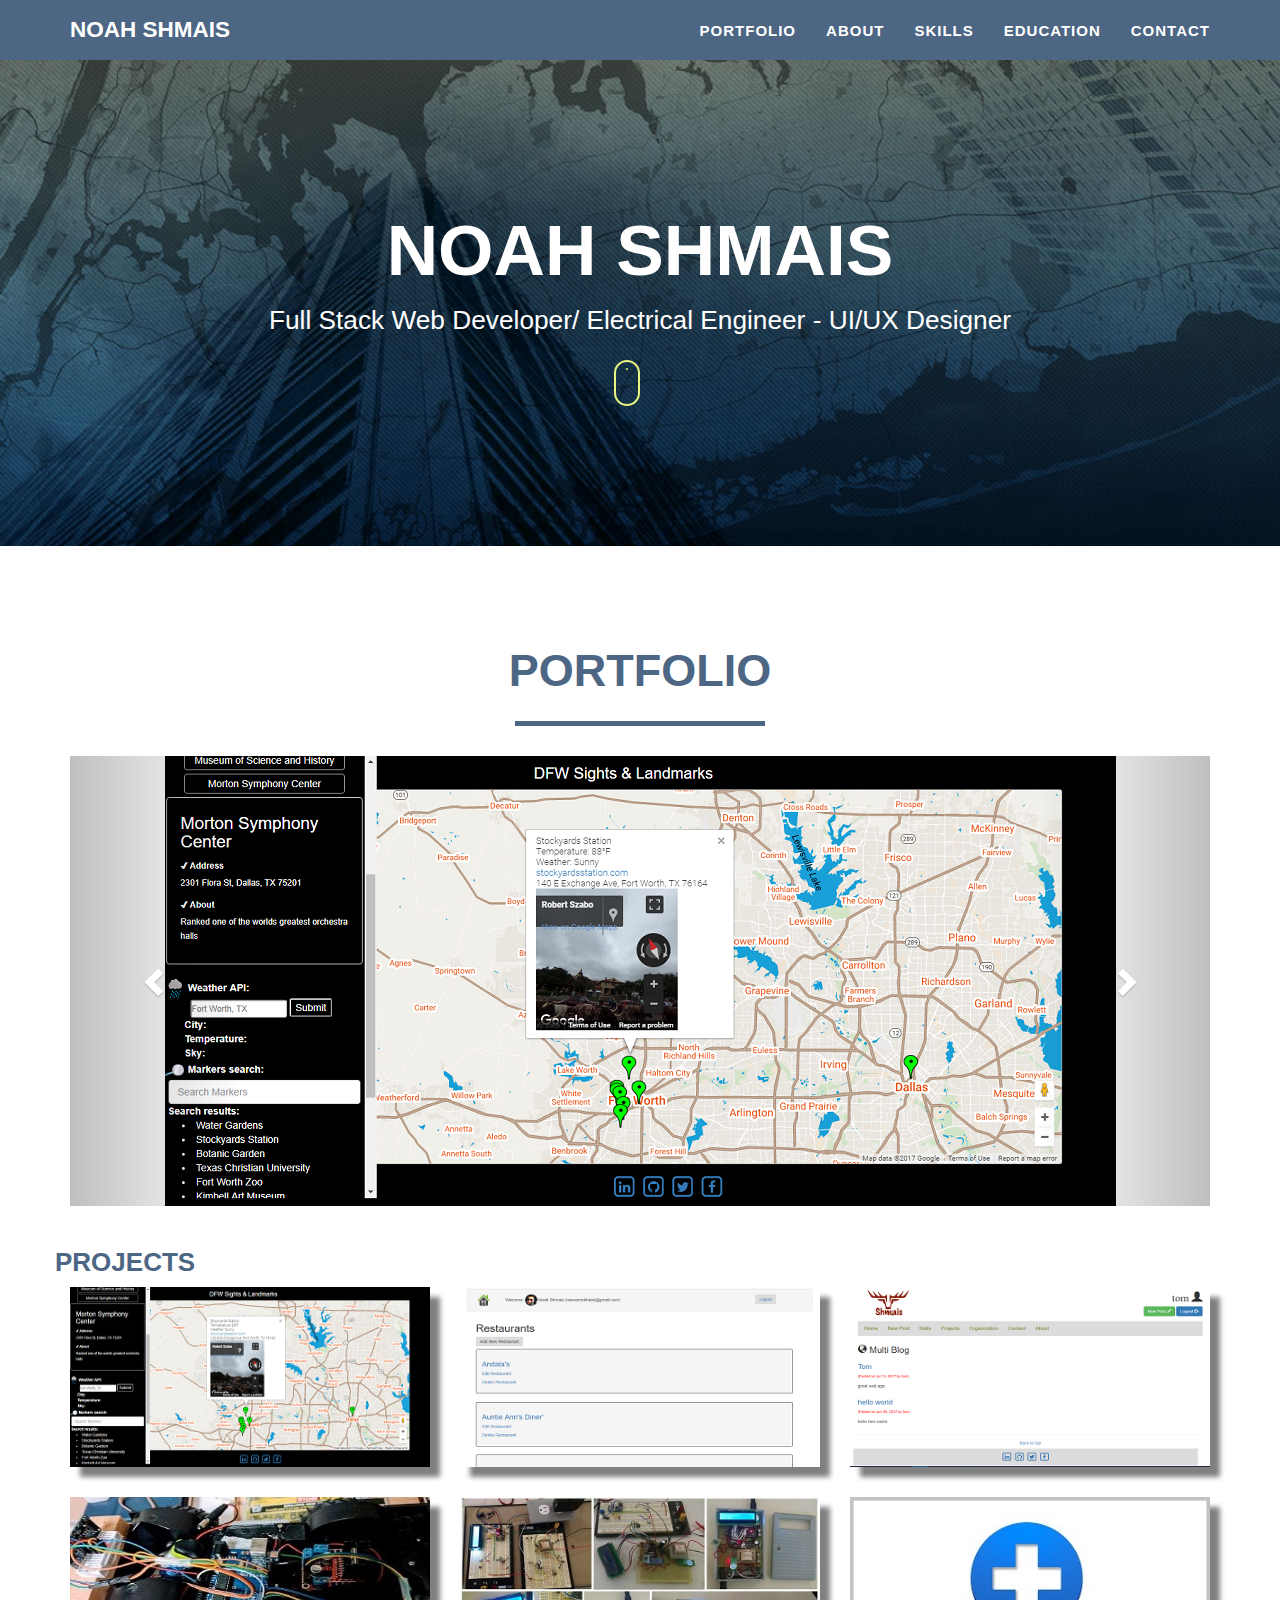
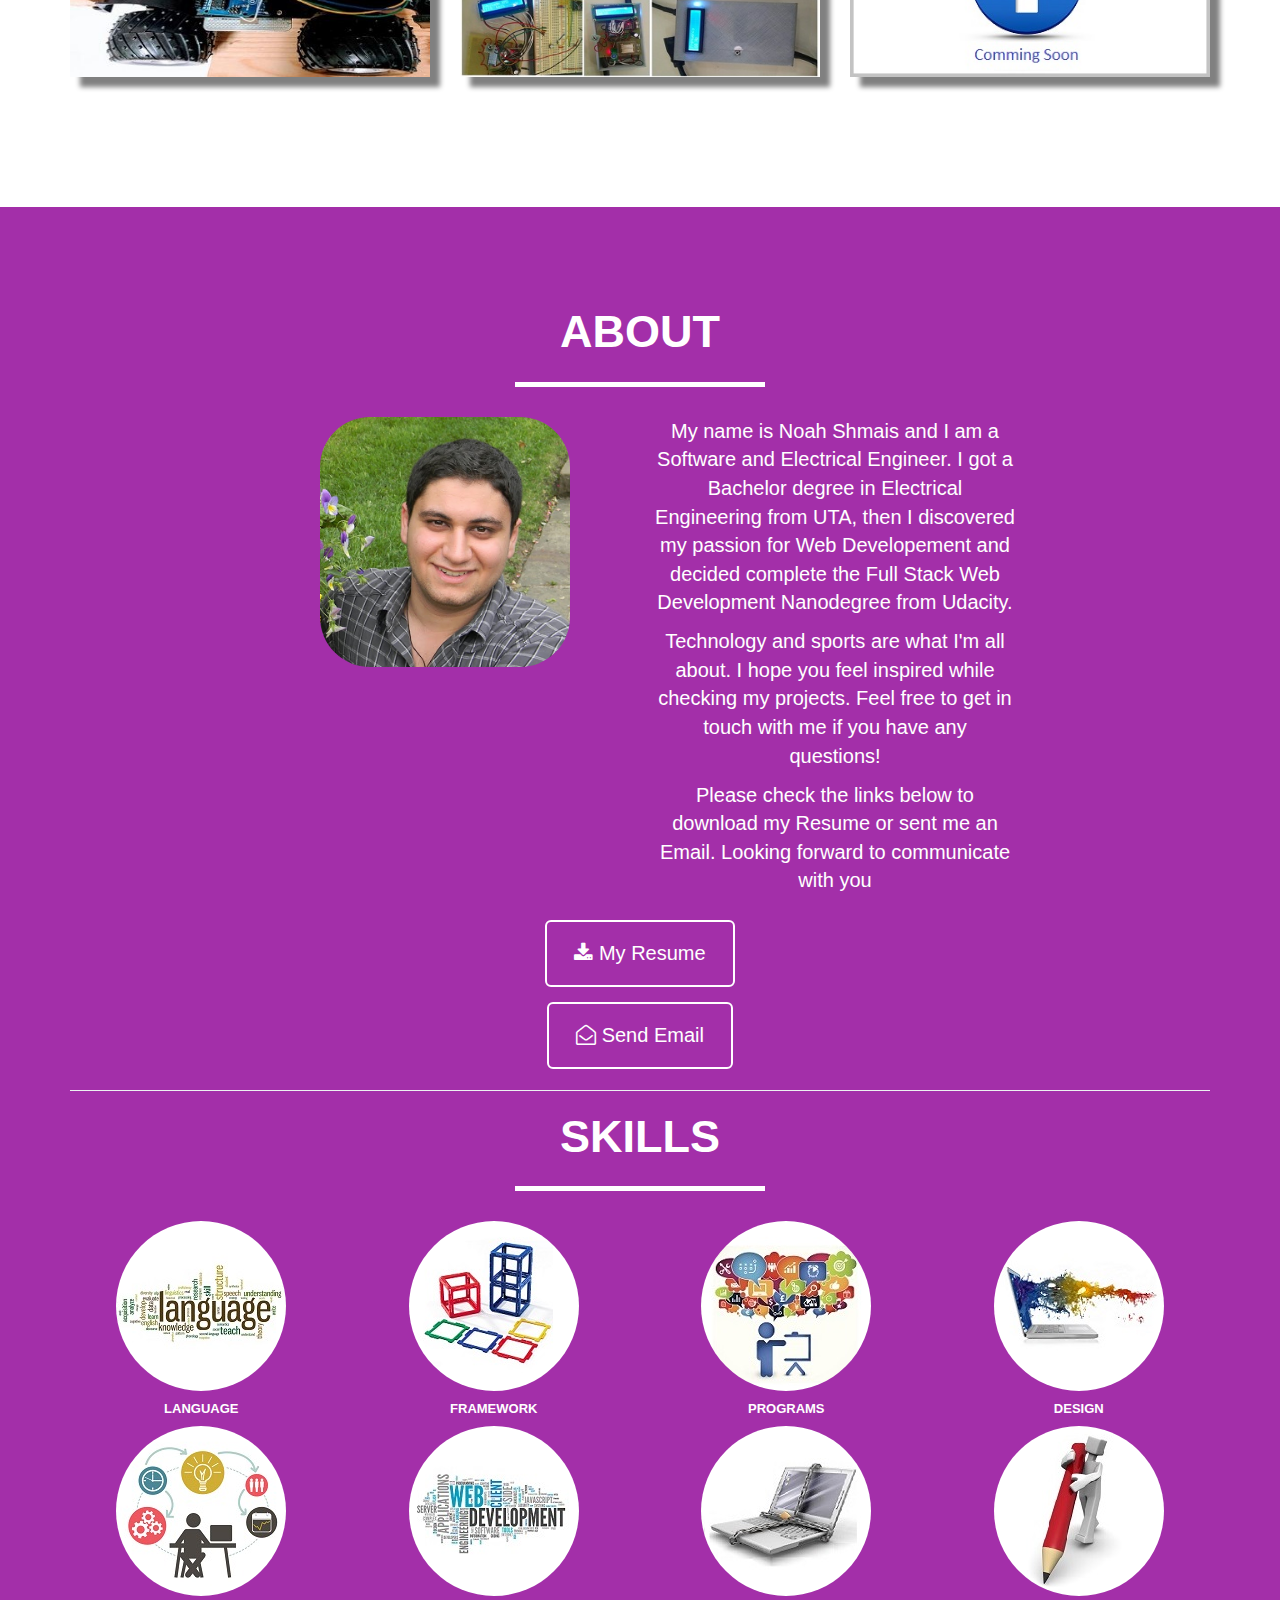
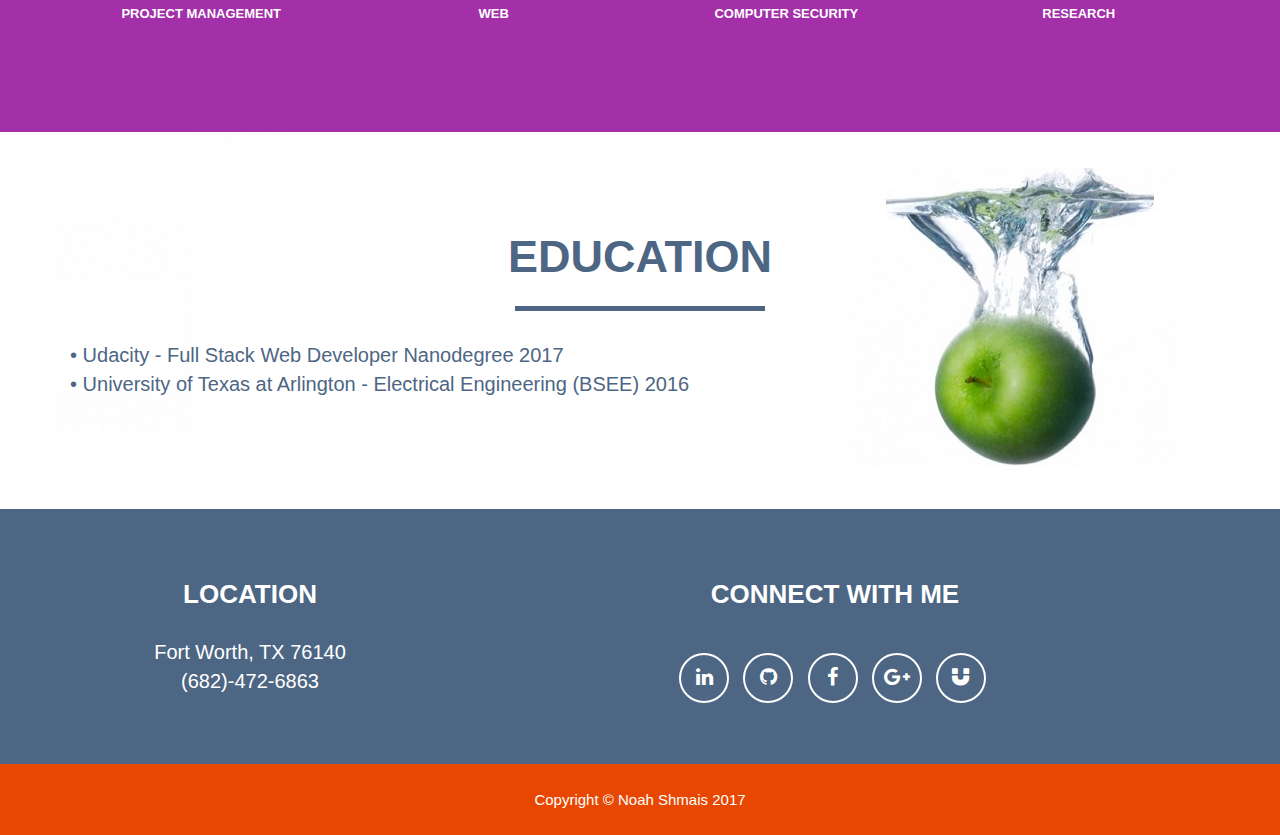
==== commit 4e60587e: "update" ====
--- a/index.html
+++ b/index.html
@@ -23,6 +23,7 @@
 
 <!-- CSS -->
     <link rel="stylesheet" href="./css/style.css">
+    <link rel="stylesheet" href="./css/mouse.css">
     <link href="./css/css" rel="stylesheet" type="text/css">
     <link href="./css/css(1)" rel="stylesheet" type="text/css">
 
@@ -78,6 +79,10 @@
                     <span class="name">Noah Shmais</span>
                     <!-- <hr class="star-light"> -->
                     <span class="skills">Full Stack Web Developer/ Electrical Engineer - UI/UX Designer</span>
+                    <br><br><br><br><br><br>
+                    <div class="mouse">
+                        <span></span>
+                    </div>
                 </div>
             </div>
         </div>
@@ -113,9 +118,6 @@
                 <a href="#portfolioModal-1" class="portfolio-link" data-toggle="modal">
                     <img src="./images/map.png" alt="map" class="center_img image">
                 </a>
-            <!--<div class="carousel-caption">
-                    <p class="color">DFW SIGHTS & LANDMARKS</p>
-                </div> -->
                 <div class="overlay center_img">
                     <a href="#portfolioModal-1" class="portfolio-link" data-toggle="modal">
                         <div class="text">Please Click Here For More Info On <b>The DFW Sights & Landmarks</b> Project</div>
@@ -565,11 +567,13 @@
 
 <!-- Wattmeter Project -->
 <div class="portfolio-modal modal fade" id="portfolioModal-5" aria-hidden="true">
-    <div class="modal-content">
-        <div class="modal-body">
+    <div class="modal-content modal-dialog modal-lg">
+        <div class="modal-header">
             <button class="btn btn-default close_button" data-dismiss="modal"> Close</button>
             <h2>Wattmeter</h2>
             <hr class="star-primary">
+        </div>
+        <div class="modal-body">
             <img src="./images/wattmeter.png" class="img-responsive img-centered border" alt="image-alt">
             <p class="well">Watt Meter device (measure AC current, voltage, frequency, and total power) using Arduino microcontroller and display the result via Bluetooth to a cellphone android application (senior design team leader).</p>
             <div class="row text-center">
@@ -586,6 +590,8 @@
                     <strong>Software/Hardware Development</strong>
                 </li>
             </ul>
+        </div>
+        <div class="modal-footer">
             <button class="btn btn-default" data-dismiss="modal"> Close</button>
         </div>
     </div>
@@ -610,7 +616,7 @@
   <!-- LANGUAGE -->
   <div class="modal fade" id="LANGUAGE" role="dialog">
     <div class="modal-dialog modal-lg">
-      <div class="modal-content">
+      <div class="modal-content font">
         <div class="modal-header">
           <button type="button" class="close" data-dismiss="modal">&times;</button>
           <h4 class="modal-title">Languages</h4>
@@ -773,9 +779,6 @@
 <!-- jQuery -->
 <script src="https://ajax.googleapis.com/ajax/libs/jquery/3.2.1/jquery.min.js"></script>
 
-<!-- Bootstraq -->
-<!-- <script src="https://maxcdn.bootstrapcdn.com/bootstrap/3.3.7/js/bootstrap.min.js"></script> -->
-
 <!-- Refresh -->
 <script src="./lib/skills.js"></script>
 
--- a/css/style.css
+++ b/css/style.css
@@ -475,14 +475,6 @@
     height: 180px;
 }
 
-/*
-.animation{
-    position: relative;
-    -webkit-animation: mymove 2s 1; /* Chrome, Safari, Opera
-}*/
-
-
-
 /*Carosel*/
 .center_img{
     display: block;
@@ -539,20 +531,9 @@
     background-size: cover;
 }
 
-
-.skill_window{
-    border: 2px solid #ffffff;
-    border-radius: 15px 50px 10px;
-    margin-left: 20%;
-    margin-right:20%;
-    font-family: "Lucida Sans Unicode", "Lucida Grande", sans-serif;
-}
-
-
-
 .close_button {
-    /*margin: 20px;*/
     margin-left: 30%;
     position: absolute;
     top: 0%;
-}+}
+
--- a/css/mouse.css
+++ b/css/mouse.css
@@ -0,0 +1,60 @@
+/* mouse in the cover logo*/
+.mouse {
+  display: block;
+  margin: 0 auto;
+  width: 26px;
+  height: 46px;
+  border-radius: 13px;
+  border: 2px solid #e8f380;
+  position: absolute;
+  bottom: 40px;
+  position: absolute;
+  left: 50%;
+  margin-left: -26px;
+}
+.mouse span {
+  display: block;
+  margin: 6px auto;
+  width: 2px;
+  height: 2px;
+  border-radius: 4px;
+  background: #e8f380;
+  border: 1px solid transparent;
+  -webkit-animation-duration: 1s;
+  animation-duration: 1s;
+  -webkit-animation-fill-mode: both;
+  animation-fill-mode: both;
+  -webkit-animation-iteration-count: infinite;
+  animation-iteration-count: infinite;
+  -webkit-animation-name: scroll;
+  animation-name: scroll;
+}
+
+@-webkit-keyframes scroll {
+  0% {
+    opacity: 1;
+    -webkit-transform: translateY(0);
+    transform: translateY(0);
+  }
+
+  100% {
+    opacity: 0;
+    -webkit-transform: translateY(20px);
+    transform: translateY(20px);
+  }
+}
+@keyframes scroll {
+  0% {
+    opacity: 1;
+    -webkit-transform: translateY(0);
+    -ms-transform: translateY(0);
+    transform: translateY(0);
+  }
+
+  100% {
+    opacity: 0;
+    -webkit-transform: translateY(20px);
+    -ms-transform: translateY(20px);
+    transform: translateY(20px);
+  }
+}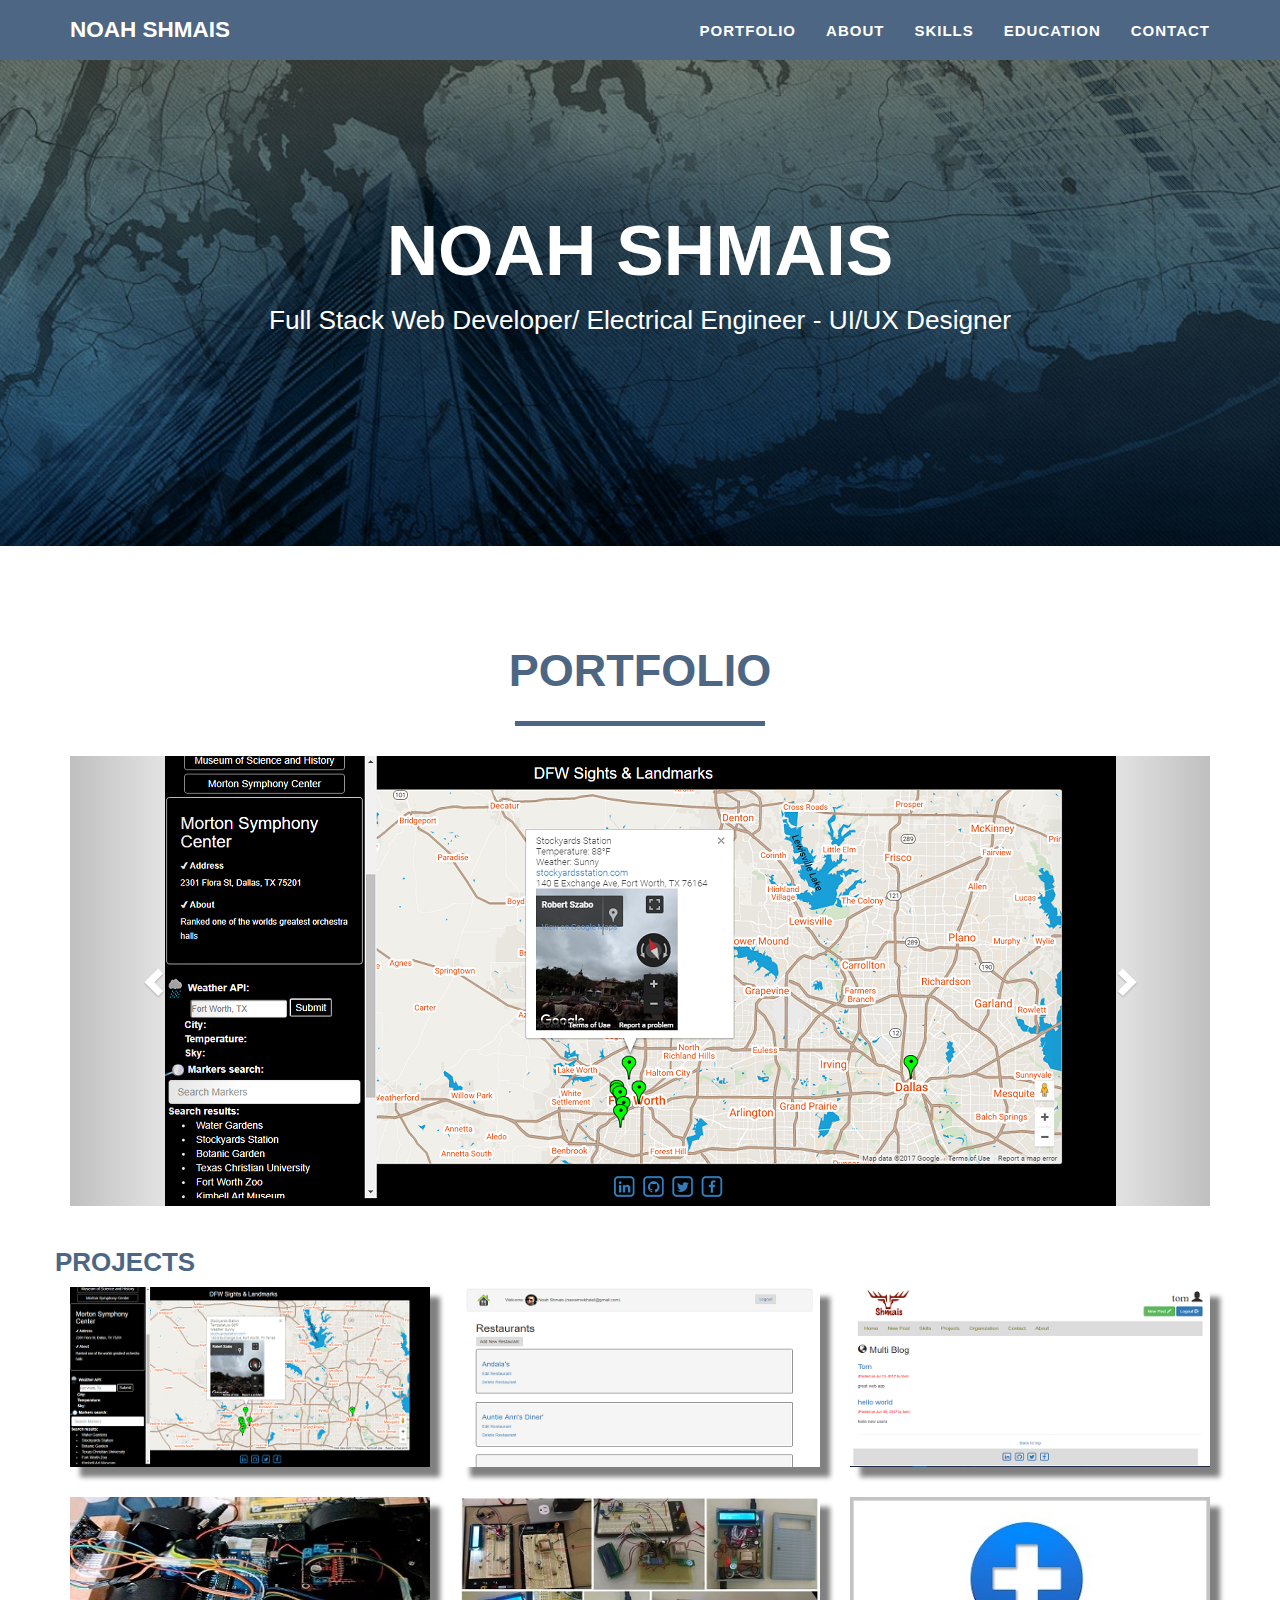
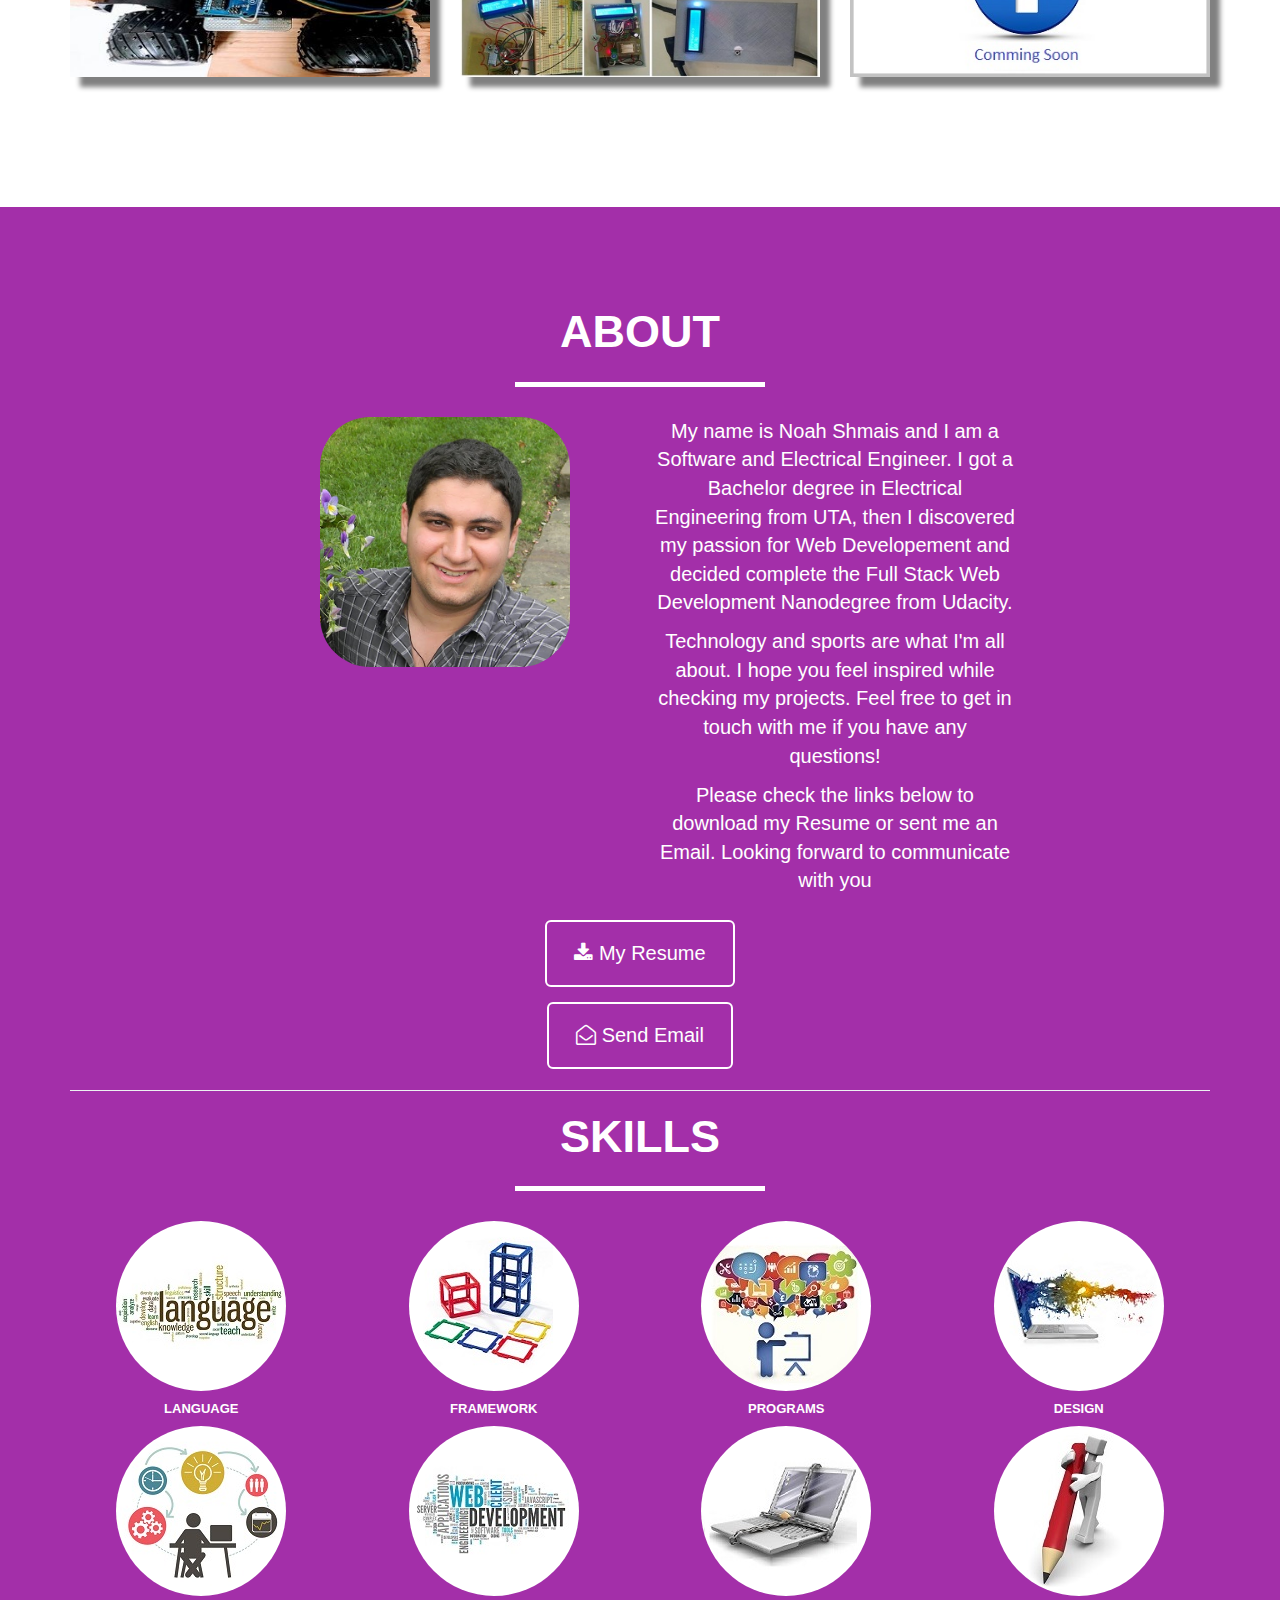
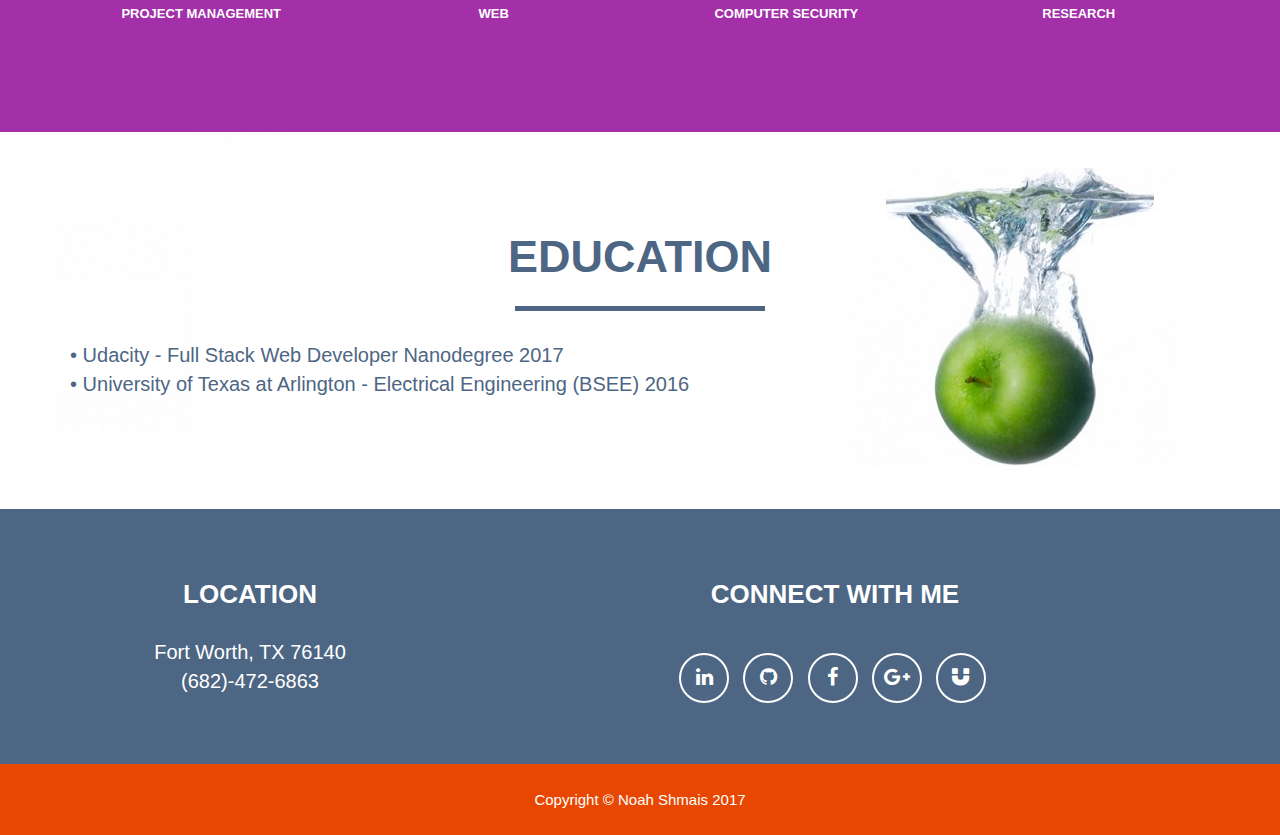
==== commit 0d9a2eac: "update" ====
--- a/index.html
+++ b/index.html
@@ -447,12 +447,16 @@
 
 <!-- Projects -->
 <!-- DFW Sights and Landmarks Project  -->
-<div class="portfolio-modal modal fade" id="portfolioModal-1" role="dialog" aria-hidden="true">
-    <div class="modal-content">
-        <div class="modal-body">
-            <button class="btn btn-default close_button" data-dismiss="modal"> Close</button>
-            <h2>DFW Sights & Landmarks</h2>
-            <hr class="star-primary">
+<div class="modal fade" id="portfolioModal-1" role="dialog" aria-hidden="true">
+    <div class="modal-content modal-dialog modal-lg">
+        <div class="ribbon">
+            <button data-dismiss="modal" aria-label="Close" class="close_sign">
+                <span aria-hidden="true">&times;</span>
+            </button>
+        </div>
+        <h2 class="text-center">DFW Sights & Landmarks</h2>
+        <hr class="star-primary">
+        <div class="modal-body">
             <img src="./images/mapGif.gif" class="img-responsive img-centered " alt="image-alt">
             <p class="well">A single-page web application, built using the Knockout framework, that displays a Google Map of an area and various points of interest. Users can search all included landmarks and, when selected, additional information about a landmark is presented using SQL and Yahoo Weather API.</p>
             <ul class="list-inline item-details well">
@@ -473,21 +477,25 @@
                 <h3>requierments</h3>
                 <li>Javascript, Knockout.js, Google Maps API, Yahoo Weather API, HTML, CSS, Bootstrap</li>
             </div>
+        </div>
+        <div class="modal-footer">
             <button class="btn btn-default" data-dismiss="modal"> Close</button>
         </div>
     </div>
 </div>
-</div>
-</div>
 
 
 <!-- Restaurants Menu Project -->
-<div class="portfolio-modal modal fade" id="portfolioModal-2" role="dialog" aria-hidden="true">
-    <div class="modal-content">
-        <div class="modal-body">
-            <button class="btn btn-default close_button" data-dismiss="modal"> Close</button>
-            <h2>Restaurants menu</h2>
-            <hr class="star-primary">
+<div class="modal fade" id="portfolioModal-2" role="dialog" aria-hidden="true">
+    <div class="modal-content modal-dialog modal-lg">
+        <div class="ribbon">
+            <button data-dismiss="modal" aria-label="Close" class="close_sign">
+                <span aria-hidden="true">&times;</span>
+            </button>
+        </div>
+        <h2 class="text-center">Restaurants menu</h2>
+        <hr class="star-primary">
+        <div class="modal-body">
             <img src="./images/restaurant.png" class="img-responsive img-centered border" alt="Resturants">
             <p class="well">Web application that provides a list of restaurants with a variety of menus as well as provide a user registration and authentication system. Registered users will have the ability to post, edit and delete their restaurants and menu items.</p>
             <ul class="list-inline item-details">
@@ -501,6 +509,8 @@
                     <strong> <a href="http://ec2-13-59-231-249.us-east-2.compute.amazonaws.com" target="_blank">Restaurants Catalog</a></strong>
                 </li>
             </ul>
+        </div>
+        <div class="modal-footer">
             <button class="btn btn-default" data-dismiss="modal"> Close</button>
         </div>
     </div>
@@ -508,15 +518,20 @@
 
 
 <!-- Multi User Blog Project -->
-<div class="portfolio-modal modal fade" id="portfolioModal-3" role="dialog" aria-hidden="true">
-    <div class="modal-content">
-        <div class="modal-body">
-            <button class="btn btn-default close_button" data-dismiss="modal"> Close</button>
-            <h2>Multi User Blog</h2>
-            <hr class="star-primary">
+<div class="modal fade" id="portfolioModal-3" role="dialog" aria-hidden="true">
+    <div class="modal-content modal-dialog modal-lg">
+        <div class="ribbon">
+            <button data-dismiss="modal" aria-label="Close" class="close_sign">
+                <span aria-hidden="true">&times;</span>
+            </button>
+        </div>
+        <h2 class="text-center">Multi User Blog</h2>
+       <hr class="star-primary">
+        <div class="modal-body">
             <img src="./images/multiUserBlog.gif" class="img-responsive img-centered border" alt="multiUserBlog">
-            <p class="well">The multi user Blog is a website that will allow users to create their own Blogs and post them for others to share and spark conversation and collaboration between users.</p>
-            <p>The users will be allowed to register (Sign up) and create a username and password to save their blogs. then the can login and acsess all his Blogs at any times he/she pleases.</p>
+            <br>
+            <p class="well">The multi user Blog is a website that will allow users to create their own Blogs and post them for others to share and spark conversation and collaboration between users.<br>
+            The users will be allowed to register (Sign up) and create a username and password to save their blogs. then the can login and acsess all his Blogs at any times he/she pleases.</p>
             <ul class="list-inline item-details well">
                 <li>Documentation:
                     <strong><a href="https://github.com/Nshmais/Multi_User_Blog" target="_blank">Github</a></strong>
@@ -528,6 +543,8 @@
                     <strong><a href="https://multi-user-blog-169803.appspot.com/" target="_blank">Multi User Blog</a></strong>
                 </li>
             </ul>
+        </div>
+        <div class="modal-footer">
             <button class="btn btn-default" data-dismiss="modal"> Close</button>
         </div>
     </div>
@@ -535,12 +552,16 @@
 
 
 <!-- Smart Car Project -->
-<div class="portfolio-modal modal fade" id="portfolioModal-4">
-    <div class="modal-content">
-        <div class="modal-body">
-            <button class="btn btn-default close_button" data-dismiss="modal"> Close</button>
-            <h2>Smart Car</h2>
-            <hr class="star-primary">
+<div class="modal fade" id="portfolioModal-4">
+    <div class="modal-content modal-dialog modal-lg">
+        <div class="ribbon">
+            <button data-dismiss="modal" aria-label="Close" class="close_sign">
+                <span aria-hidden="true">&times;</span>
+            </button>
+        </div>
+        <h2 class="text-center">Smart Car</h2>
+        <hr class="star-primary">
+        <div class="modal-body">
             <img src="./images/Smart_car.jpg" class="img-responsive img-centered border" alt="Car">
             <p class="well">Unmanned smart self-navigating vehicle equipped with ultrasonic sensors to map the traveling path and safely navigate through obstacles, detect optimal path recognition using reward algorithm to navigate optimal path. (C).</p>
 
@@ -559,20 +580,23 @@
                     <strong><a href="https://github.com/zdeveloper" target="_blank">Zedd Shmais</a></strong>
                 </li>
             </ul>
+        </div>
+        <div class="modal-footer">
             <button class="btn btn-default" data-dismiss="modal"> Close</button>
         </div>
     </div>
 </div>
 
-
 <!-- Wattmeter Project -->
-<div class="portfolio-modal modal fade" id="portfolioModal-5" aria-hidden="true">
+<div class="modal fade" id="portfolioModal-5" aria-hidden="true">
     <div class="modal-content modal-dialog modal-lg">
-        <div class="modal-header">
-            <button class="btn btn-default close_button" data-dismiss="modal"> Close</button>
-            <h2>Wattmeter</h2>
-            <hr class="star-primary">
-        </div>
+        <div class="ribbon">
+            <button data-dismiss="modal" aria-label="Close" class="close_sign">
+                <span aria-hidden="true">&times;</span>
+            </button>
+        </div>
+            <h2 class="text-center">Wattmeter</h2>
+            <hr class="star-primary"><hr></hr>
         <div class="modal-body">
             <img src="./images/wattmeter.png" class="img-responsive img-centered border" alt="image-alt">
             <p class="well">Watt Meter device (measure AC current, voltage, frequency, and total power) using Arduino microcontroller and display the result via Bluetooth to a cellphone android application (senior design team leader).</p>
@@ -598,10 +622,19 @@
 </div>
 
 <!-- Add New Project -->
-<div class="portfolio-modal modal fade" id="portfolioModal-6" aria-hidden="true">
-    <div class="modal-content">
-        <div class="modal-body">
-            <p>Project Comming Soon...</p>
+<div class=" modal fade" id="portfolioModal-6" aria-hidden="true">
+    <div class="modal-content modal-dialog modal-lg">
+        <div class="ribbon">
+            <button data-dismiss="modal" aria-label="Close" class="close_sign">
+                <span aria-hidden="true">&times;</span>
+            </button>
+        </div>
+        <h2 class="text-center">New Project</h2>
+        <hr class="star-primary"><hr></hr>
+        <div class="modal-body">
+            <p class="text-center">Project Comming Soon...</p>
+        </div>
+        <div class="modal-footer">
             <button class="btn btn-default" data-dismiss="modal"> Close</button>
         </div>
     </div>
--- a/css/style.css
+++ b/css/style.css
@@ -398,7 +398,7 @@
     outline: 0;
 }
 
-.portfolio-modal .modal-content {
+/*.portfolio-modal .modal-content {
     padding: 100px 0;
     min-height: 100%;
     border: 0;
@@ -407,7 +407,7 @@
     background-clip: border-box;
     -webkit-box-shadow: none;
     box-shadow: none;
-}
+}*/
 
 .portfolio-modal .modal-content h2 {
     margin: 0;
@@ -531,9 +531,28 @@
     background-size: cover;
 }
 
-.close_button {
+/*.close_button {
     margin-left: 30%;
     position: absolute;
     top: 0%;
-}
-
+}*/
+
+
+
+.close{
+    max-height: 10px;
+}
+
+.close_sign{
+    margin-right:3px;
+    margin-left:3px;
+    margin-top:3px;
+    float:right;
+}
+
+.ribbon{
+    height:33px;
+    background-color: blue;
+}
+
+
--- a/css/mouse.css
+++ b/css/mouse.css
@@ -1,60 +1,66 @@
 /* mouse in the cover logo*/
-.mouse {
-  display: block;
-  margin: 0 auto;
-  width: 26px;
-  height: 46px;
-  border-radius: 13px;
-  border: 2px solid #e8f380;
-  position: absolute;
-  bottom: 40px;
-  position: absolute;
-  left: 50%;
-  margin-left: -26px;
-}
-.mouse span {
-  display: block;
-  margin: 6px auto;
-  width: 2px;
-  height: 2px;
-  border-radius: 4px;
-  background: #e8f380;
-  border: 1px solid transparent;
-  -webkit-animation-duration: 1s;
-  animation-duration: 1s;
-  -webkit-animation-fill-mode: both;
-  animation-fill-mode: both;
-  -webkit-animation-iteration-count: infinite;
-  animation-iteration-count: infinite;
-  -webkit-animation-name: scroll;
-  animation-name: scroll;
-}
 
-@-webkit-keyframes scroll {
-  0% {
-    opacity: 1;
-    -webkit-transform: translateY(0);
-    transform: translateY(0);
-  }
+@media screen and (max-width: 480px) {
+    .mouse {
+        display: block;
+        margin: 0 auto;
+        width: 26px;
+        height: 46px;
+        border-radius: 13px;
+        border: 2px solid #e8f380;
+        position: absolute;
+        bottom: 40px;
+        position: absolute;
+        left: 50%;
+        margin-left: -26px;
+    }
 
-  100% {
-    opacity: 0;
-    -webkit-transform: translateY(20px);
-    transform: translateY(20px);
-  }
-}
-@keyframes scroll {
-  0% {
-    opacity: 1;
-    -webkit-transform: translateY(0);
-    -ms-transform: translateY(0);
-    transform: translateY(0);
-  }
+    .mouse span {
+        display: block;
+        margin: 6px auto;
+        width: 2px;
+        height: 2px;
+        border-radius: 4px;
+        background: #e8f380;
+        border: 1px solid transparent;
+        -webkit-animation-duration: 1s;
+        animation-duration: 1s;
+        -webkit-animation-fill-mode: both;
+        animation-fill-mode: both;
+        -webkit-animation-iteration-count: infinite;
+        animation-iteration-count: infinite;
+        -webkit-animation-name: scroll;
+        animation-name: scroll;
+    }
 
-  100% {
-    opacity: 0;
-    -webkit-transform: translateY(20px);
-    -ms-transform: translateY(20px);
-    transform: translateY(20px);
-  }
+    @-webkit-keyframes scroll {
+        0% {
+            opacity: 1;
+            -webkit-transform: translateY(0);
+            transform: translateY(0);
+        }
+
+        100% {
+            opacity: 0;
+            -webkit-transform: translateY(20px);
+            transform: translateY(20px);
+        }
+    }
+
+    @keyframes scroll {
+        0% {
+            opacity: 1;
+            -webkit-transform: translateY(0);
+            -ms-transform: translateY(0);
+            transform: translateY(0);
+        }
+
+        100% {
+            opacity: 0;
+            -webkit-transform: translateY(20px);
+            -ms-transform: translateY(20px);
+            transform: translateY(20px);
+        }
+    }
+
 }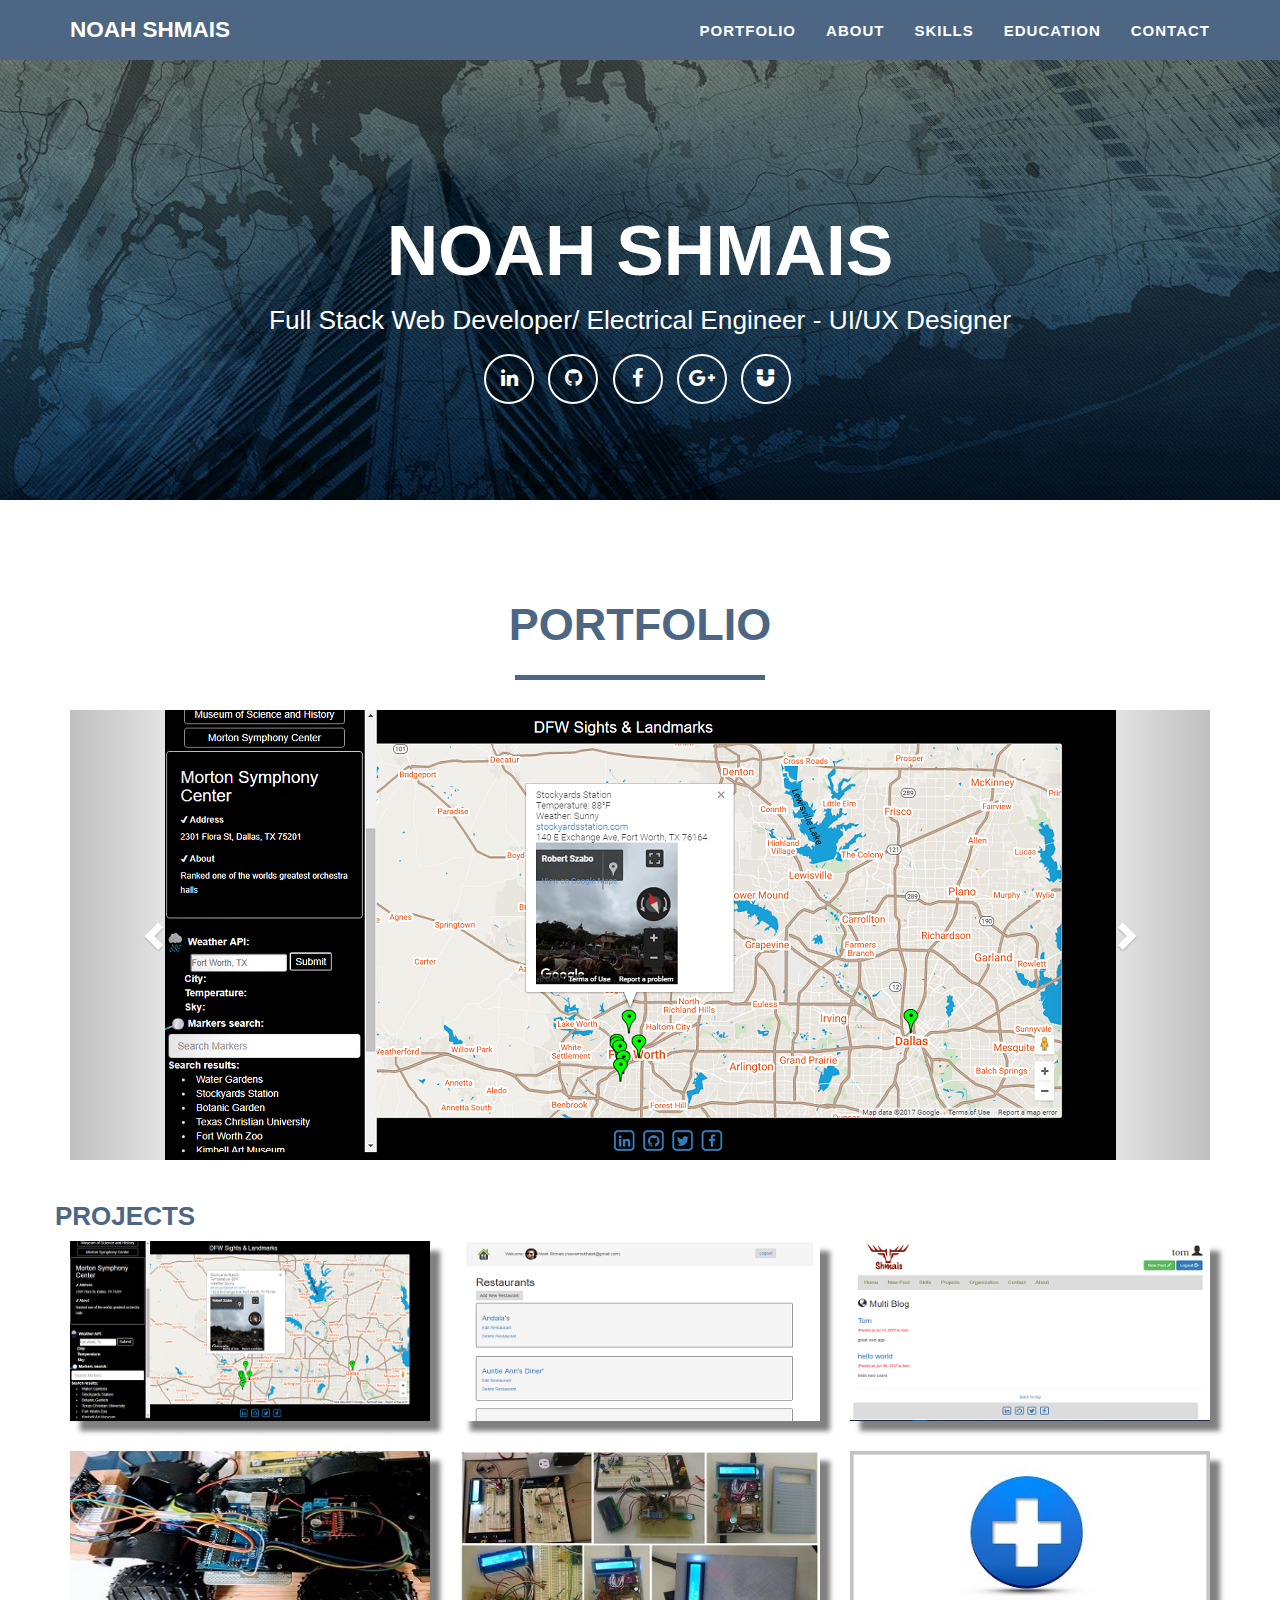
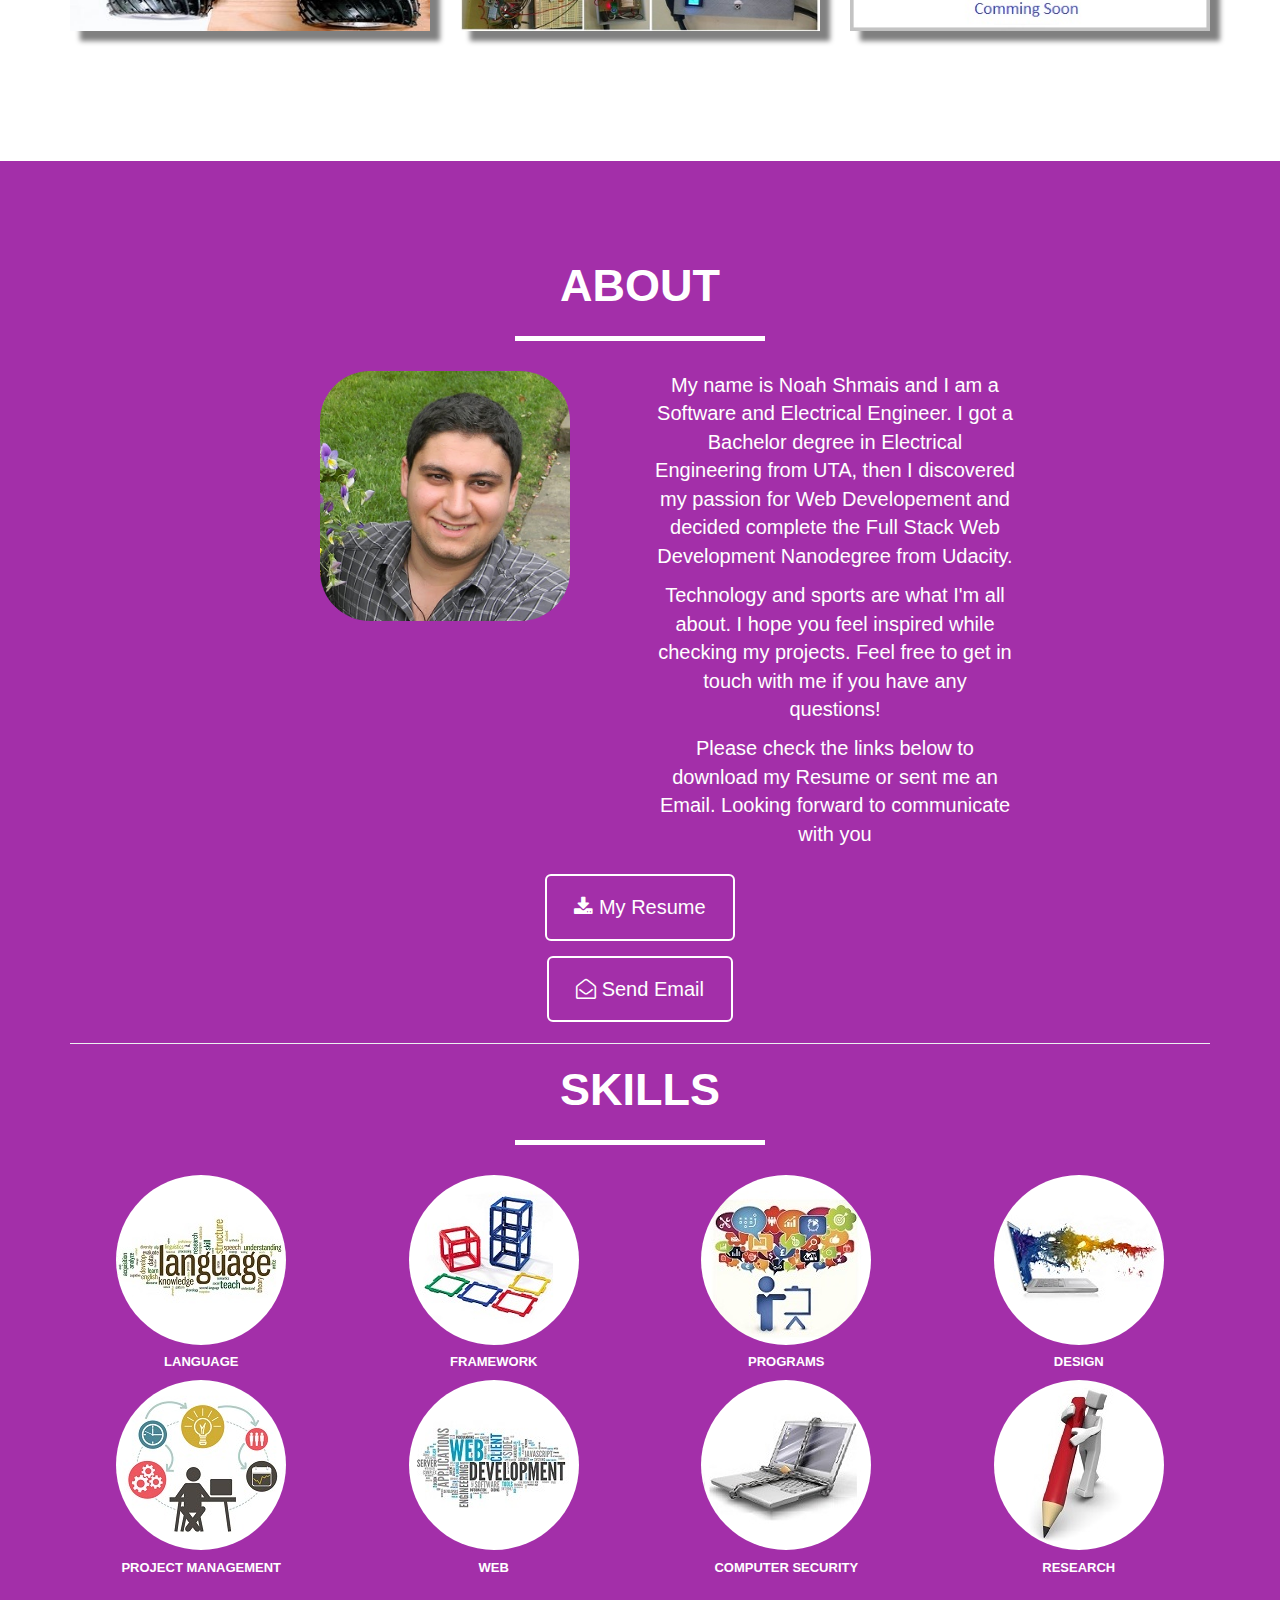
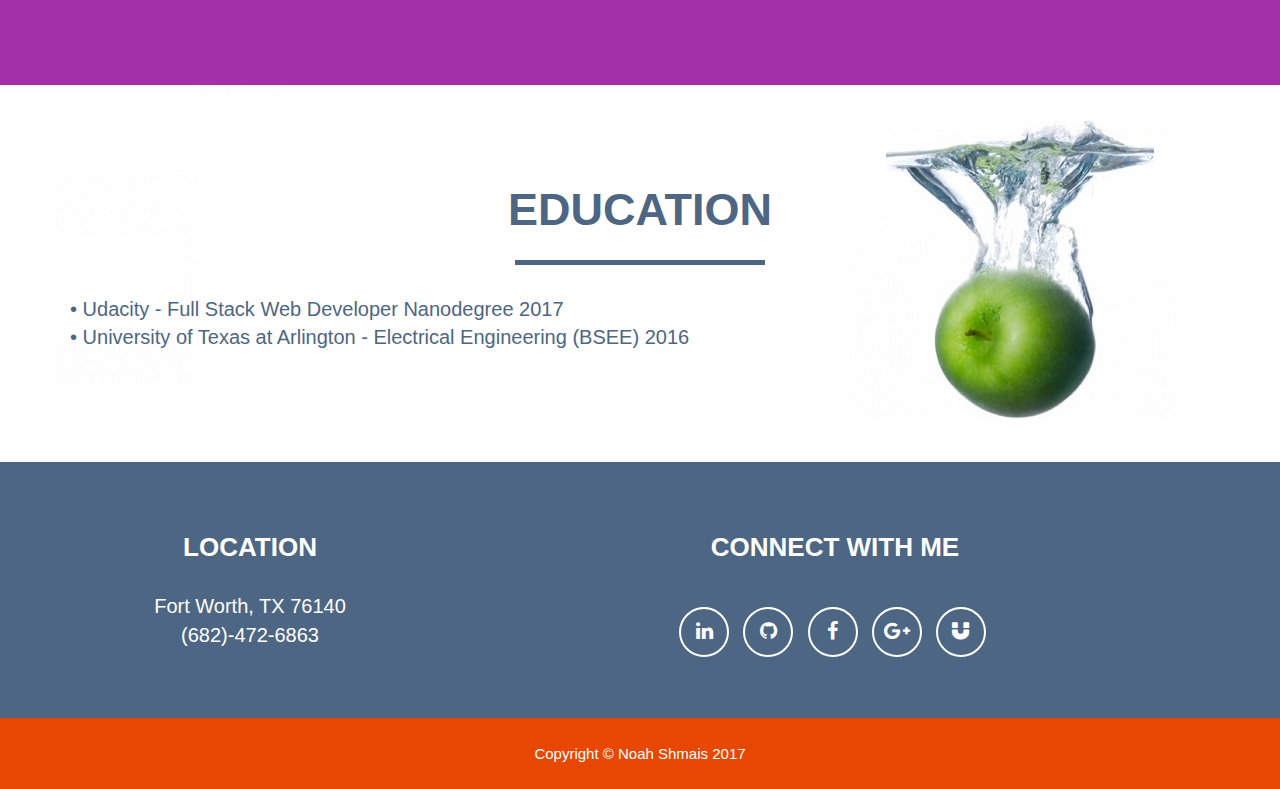
==== commit a2a295cd: "update" ====
--- a/index.html
+++ b/index.html
@@ -70,7 +70,7 @@
 
 <header >
     <!-- nav bar -->
-    <div class="container coverphoto" style="background-image:url(./images/cover.jpg)">
+    <div class="container coverphoto" style="background-image:url(./images/cover.jpg); max-height:500px;">
 
     <!-- First Section  -->
         <div class="row" href="#page-top">
@@ -79,6 +79,40 @@
                     <span class="name">Noah Shmais</span>
                     <!-- <hr class="star-light"> -->
                     <span class="skills">Full Stack Web Developer/ Electrical Engineer - UI/UX Designer</span>
+                    <span>
+                        <ul class="list-inline">
+                    <li>
+                        <!-- Linkedin -->
+                        <a href="https://www.linkedin.com/in/noah-shmais/" class="btn-social btn-outline" target="_blank">
+                            <i class="fa fa-fw fa-linkedin"></i>
+                        </a>
+                    </li>
+                    <li>
+                        <!-- Github -->
+                        <a href="https://github.com/Nshmais" class="btn-social btn-outline" target="_blank">
+                            <i class="fa fa-fw fa-github"></i>
+                        </a>
+                    </li>
+                    <li>
+                        <!-- Facebook -->
+                        <a href="https://www.facebook.com/nawar.mekhaiel" class="btn-social btn-outline" target="_blank">
+                            <i class="fa fa-fw fa-facebook"></i>
+                        </a>
+                    </li>
+                    <li>
+                        <!-- Google Plus -->
+                        <a href="https://plus.google.com/+NoahShmais" class="btn-social btn-outline" target="_blank">
+                            <i class="fa fa-fw fa-google-plus"> </i>
+                        </a>
+                    </li>
+                    <li>
+                        <!-- Udacity -->
+                        <a href="https://profiles.udacity.com/p/8989221236" class="btn-social btn-outline" target="_blank">
+                            <i class="fa fa-fw fa-magnet"></i>
+                        </a>
+                    </li>
+                </ul>
+                    </span>
                     <br><br><br><br><br><br>
                     <div class="mouse">
                         <span></span>
